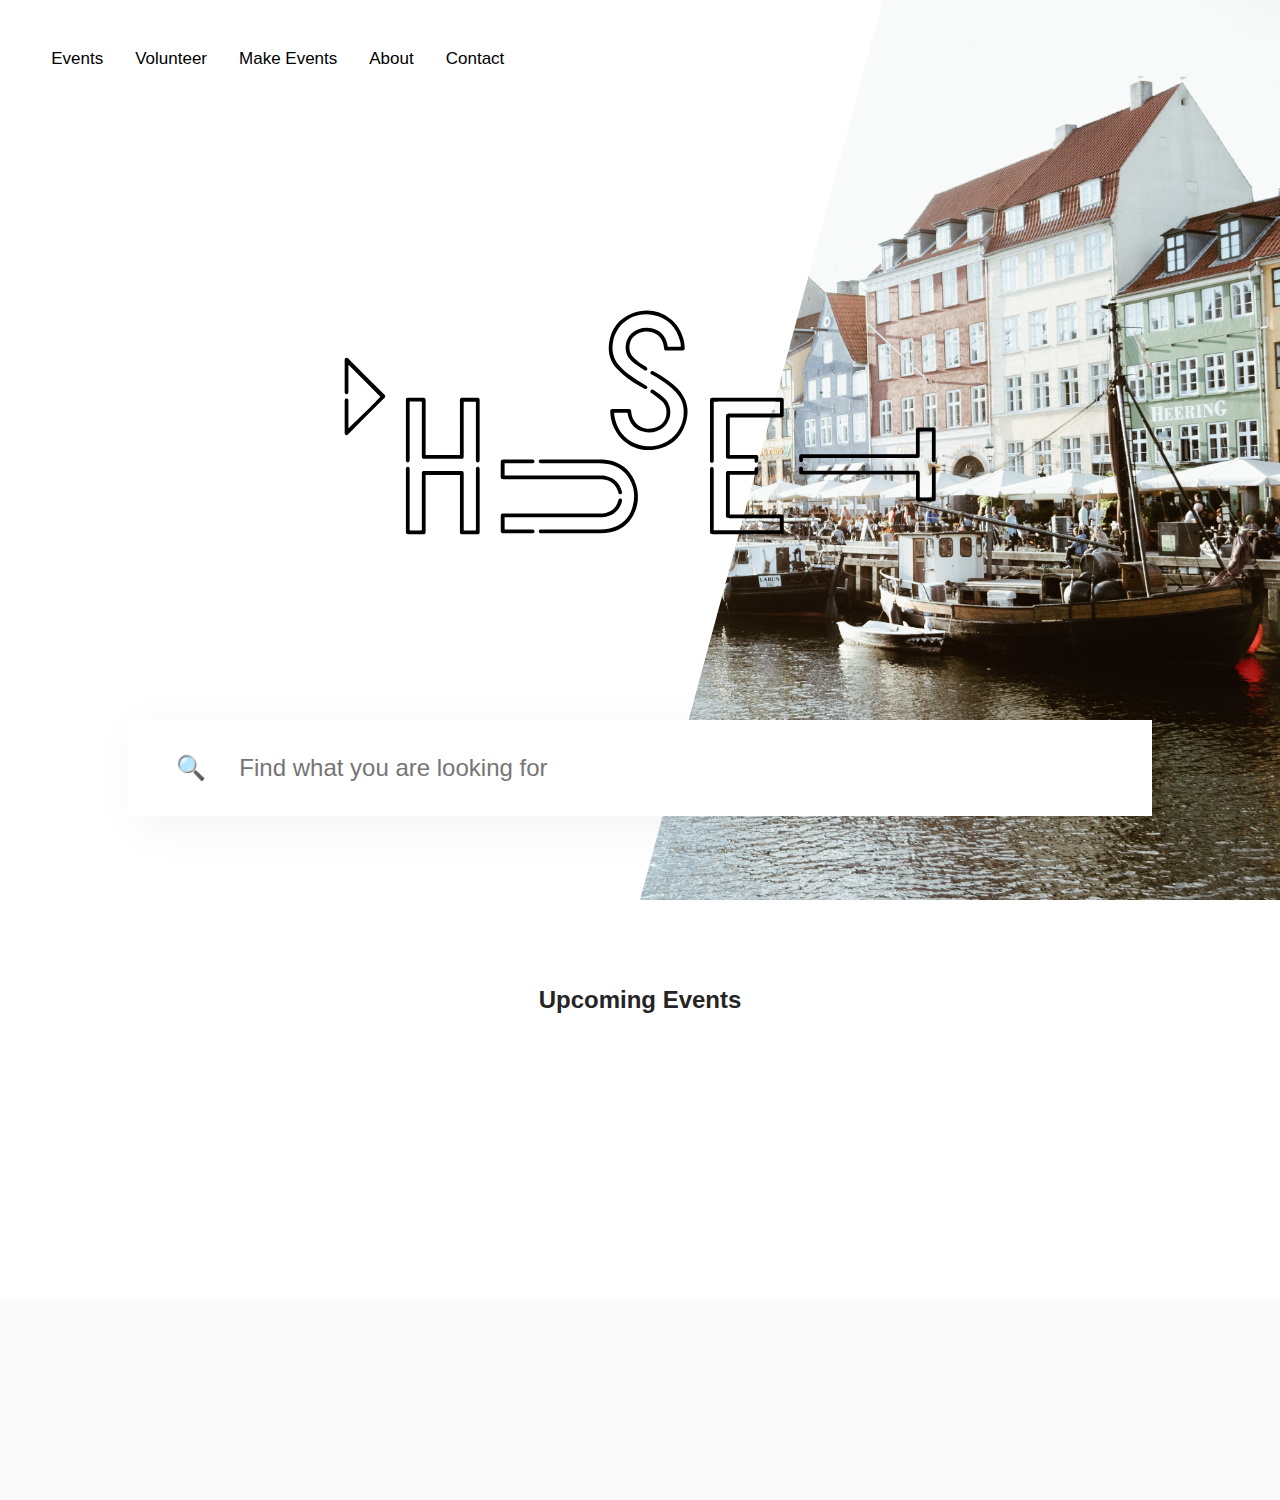
==== index.html @ e29840d4 "Update to core function" ====
<!DOCTYPE html>
<html lang="">

<head>
	<meta charset="utf-8" />
	<meta name="viewport" content="width=device-width, initial-scale=1.0" />
	<link rel="stylesheet" type="text/css" href="css/style.css" />
	<title>Huset-KBH - Prototype</title>
</head>

<header class="header">
	<img class="arrow open-btn" src="img/burger_menu.svg" alt="H Menu logo" />
	<img class="arrow close-btn hide" src="img/burger_menu.svg" alt="H Menu logo" />

	<div class="overlay hide">
		<nav>
			<ul class="burger-bar" id="overlay">
				<li><a href="#">Events</a></li>
				<li><a href="#">Volunteer</a></li>
				<li><a href="#">Make Events</a></li>
				<li><a href="#">About</a></li>
				<li><a href="#">Contact</a></li>
			</ul>
		</nav>
	</div>

	<div class="headerContent">
		<div>
			<ul class="nav-bar">
				<li><a href="#events">Events</a></li>
				<li><a href="#">Volunteer</a></li>
				<li><a href="#">Make Events</a></li>
				<li><a href="#">About</a></li>
				<li><a href="#">Contact</a></li>
			</ul>
		</div>
	</div>
</header>

<body>
	<section class="openSection">
		<div class="logoContainer">
			<div class="logo">
				<?xml version="1.0" encoding="utf-8"?>
				<!-- Generator: Adobe Illustrator 23.0.3, SVG Export Plug-In . SVG Version: 6.00 Build 0)  -->
				<svg version="1.1" id="Layer_1" xmlns="http://www.w3.org/2000/svg" xmlns:xlink="http://www.w3.org/1999/xlink"
					x="0px" y="0px" viewBox="0 0 500 500" style="enable-background:new 0 0 500 500;" xml:space="preserve">
					<g id="_x38_NUeLU.tif">
						<g>
							<path d="M109.32,271.02c-9.06,0-17.85,0-26.81,0c0,0.61,0,1.14,0,1.66c0,13.91,0,27.82,0,41.73c0,0.32,0,0.63,0,0.95
			c-0.02,1.63-0.45,2.08-2.1,2.08c-3.75,0.01-7.5,0.01-11.25,0c-1.65-0.01-2.06-0.43-2.06-2.11c0-16.21,0-32.43,0-48.64
			c0-0.27-0.01-0.55,0.03-0.81c0.13-0.74,0.67-1.23,1.38-1.25c0.71-0.02,1.33,0.42,1.47,1.15c0.09,0.48,0.06,0.99,0.06,1.48
			c0,15.08,0,30.17,0,45.25c0,0.58,0,1.17,0,1.72c1.05,0.31,7.84,0.37,9.53,0.08c0-0.53,0-1.11,0-1.68c0-14,0-28,0-42
			c0-2.39,0.25-2.65,2.63-2.65c9.12,0,18.25,0,27.37,0c2.44,0,2.7,0.26,2.7,2.74c0,13.95,0,27.91,0,41.86c0,0.58,0,1.15,0,1.82
			c3.2,0,6.25,0,9.48,0c0.02-0.57,0.05-1.14,0.05-1.71c0-15.13,0-30.26,0-45.39c0-0.45-0.02-0.91,0.03-1.35
			c0.09-0.78,0.6-1.27,1.31-1.32c0.76-0.06,1.39,0.41,1.55,1.21c0.07,0.35,0.05,0.72,0.05,1.08c0,16.08,0,32.16,0,48.23
			c0,0.27,0.02,0.54-0.02,0.81c-0.11,0.92-0.57,1.39-1.49,1.45c-0.76,0.05-1.53,0.02-2.3,0.02c-2.94,0-5.87-0.05-8.81,0.01
			c-2.46,0.05-2.82-0.36-2.81-2.75c0.03-13.95,0.02-27.91,0.02-41.86C109.32,272.27,109.32,271.7,109.32,271.02z" />
							<path d="M82.51,255.44c9.02,0,17.82,0,26.81,0c0-0.64,0-1.21,0-1.78c0-13.41,0-26.83,0-40.24c0-2.36,0.3-2.66,2.63-2.66
			c3.39,0,6.77,0,10.16,0c0.36,0,0.73-0.02,1.08,0.03c1,0.13,1.44,0.59,1.53,1.58c0.02,0.27,0.01,0.54,0.01,0.81
			c0,15.22,0,30.44,0,45.66c0,0.41,0.02,0.82-0.06,1.21c-0.14,0.74-0.74,1.22-1.42,1.23c-0.73,0-1.34-0.54-1.43-1.35
			c-0.05-0.45-0.03-0.9-0.03-1.35c0-14.32,0-28.63,0-42.95c0-0.57,0-1.15,0-1.82c-3.21,0-6.25,0-9.44,0
			c-0.03,0.54-0.09,1.06-0.09,1.58c0,13.41,0,26.83,0,40.24c0,2.67-0.17,2.83-2.85,2.83c-8.99,0-17.97,0-26.96,0
			c-0.23,0-0.45,0-0.68,0c-1.85-0.02-2.2-0.37-2.2-2.24c0-13.5,0-27.01,0-40.51c0-0.58,0-1.17,0-1.91
			c-3.17-0.18-6.25-0.06-9.53-0.09c0,0.71,0,1.28,0,1.85c0,14.32,0,28.63,0,42.95c0,0.45,0.03,0.91-0.02,1.35
			c-0.1,0.87-0.76,1.45-1.53,1.41c-0.73-0.04-1.28-0.6-1.37-1.42c-0.04-0.36-0.02-0.72-0.02-1.08c0-15.17,0-30.35,0-45.52
			c0-0.32-0.02-0.63,0.01-0.95c0.08-0.88,0.45-1.31,1.31-1.47c0.35-0.07,0.72-0.06,1.08-0.06c3.52,0,7.05,0,10.57,0
			c0.32,0,0.64-0.01,0.95,0.03c0.98,0.14,1.42,0.61,1.49,1.61c0.03,0.4,0.01,0.81,0.01,1.22c0,13.32,0,26.65,0,39.97
			C82.51,254.16,82.51,254.74,82.51,255.44z" />
							<path d="M240.26,222.55c-3.5,0-6.87,0-10.43,0c0.07,0.9,0.07,1.74,0.21,2.56c1.84,10.3,7.38,17.86,17.16,21.69
			c16.11,6.31,34.37-3.57,36.75-21.42c0.98-7.33-0.95-13.81-6.11-19.17c-1.87-1.94-3.93-3.74-6.05-5.41
			c-3.72-2.95-7.78-5.42-11.91-7.76c-0.39-0.22-0.8-0.43-1.16-0.7c-0.61-0.46-0.77-1.18-0.46-1.8c0.3-0.62,0.97-0.91,1.72-0.72
			c0.26,0.07,0.51,0.19,0.74,0.32c5.16,2.91,10.18,6.03,14.75,9.83c1.35,1.12,2.66,2.32,3.87,3.59c7.35,7.65,9.6,16.68,6.48,26.74
			c-3.77,12.16-12.24,19.26-24.84,21.03c-17.09,2.39-31.68-9.89-33.93-26.21c-0.17-1.25-0.24-2.52-0.26-3.78
			c-0.02-1.24,0.49-1.77,1.7-1.78c4.29-0.03,8.58-0.03,12.87,0c1.29,0.01,1.71,0.47,1.79,1.86c0.16,2.62,0.87,5.07,2.31,7.28
			c4.33,6.63,11.97,7.46,17.71,4.93c3.88-1.71,6.44-4.62,7.27-8.84c0.84-4.3-0.02-8.23-3.26-11.33c-1.79-1.71-3.83-3.15-5.79-4.66
			c-0.82-0.63-1.74-1.13-2.58-1.75c-0.74-0.54-0.9-1.34-0.47-2.01c0.41-0.66,1.21-0.83,2.04-0.44c0.08,0.04,0.16,0.09,0.23,0.14
			c2.98,1.96,5.9,3.98,8.53,6.43c7.51,6.99,5.96,21.69-6.28,25.76c-3.97,1.32-8.01,1.41-11.95-0.15
			c-5.75-2.28-9.07-6.63-10.37-12.61C240.45,223.66,240.37,223.17,240.26,222.55z" />
							<path d="M271.7,170.89c3.44,0,6.75,0,10.15,0c0.08-1.49-0.15-2.87-0.5-4.2c-2.89-11.19-9.88-18.44-21.26-20.61
			c-15.13-2.88-28.36,6.76-31.05,20.46c-1.46,7.47,0.12,14.16,5.36,19.84c2.12,2.3,4.47,4.33,6.98,6.19
			c4.03,2.99,8.28,5.65,12.63,8.13c0.35,0.2,0.72,0.38,1.05,0.62c0.67,0.49,0.87,1.23,0.53,1.9c-0.33,0.66-1.06,0.92-1.86,0.65
			c-0.21-0.07-0.41-0.18-0.61-0.3c-5.5-3.12-10.9-6.42-15.78-10.46c-2.01-1.66-3.93-3.48-5.68-5.41
			c-4.96-5.45-6.77-12.01-5.88-19.19c1.42-11.48,7.62-19.69,18.37-23.81c17.7-6.79,35.25,3.43,39.74,19.97
			c0.63,2.32,0.99,4.68,1.03,7.08c0.03,1.67-0.41,2.15-2.03,2.15c-4.02,0.02-8.04,0.02-12.06,0c-1.59-0.01-1.97-0.4-2.08-1.99
			c-0.32-4.36-1.93-8.06-5.6-10.64c-5.87-4.12-15.05-2.6-19.24,3.06c-2.57,3.48-3.44,10.13,0.51,14.45c1.42,1.55,3.07,2.92,4.75,4.2
			c1.64,1.26,3.45,2.3,5.19,3.44c0.3,0.2,0.62,0.38,0.89,0.61c0.55,0.49,0.66,1.25,0.3,1.84c-0.32,0.54-0.99,0.81-1.65,0.62
			c-0.26-0.07-0.5-0.2-0.73-0.35c-2.51-1.69-5.04-3.34-7.49-5.12c-1.16-0.84-2.18-1.89-3.18-2.93c-5.39-5.59-4.79-15.27,0.8-20.56
			c5.39-5.11,14.61-6.08,20.88-2.11c4.06,2.57,6.32,6.33,7.23,10.98C271.51,169.87,271.59,170.31,271.7,170.89z" />
							<path d="M359.25,304.88c-0.69,0-1.27,0-1.85,0c-12.46,0-24.93,0-37.39,0c-2.65,0-2.87-0.22-2.87-2.83c0-10.48,0-20.95,0-31.43
			c0-0.23,0-0.45,0-0.68c0.03-1.64,0.45-2.06,2.13-2.06c6.14-0.01,12.28,0,18.43,0c0.54,0,1.07,0,1.72,0
			c0.04-0.53,0.06-0.96,0.11-1.39c0.1-0.97,0.72-1.59,1.54-1.55c0.78,0.04,1.34,0.63,1.38,1.55c0.04,0.95,0.04,1.9-0.01,2.84
			c-0.05,0.91-0.54,1.38-1.45,1.47c-0.4,0.04-0.81,0.02-1.22,0.02c-6.01,0-12.01,0-18.02,0c-0.49,0-0.98,0-1.58,0
			c0,10.38,0,20.64,0,31.11c0.58,0,1.1,0,1.63,0c12.6,0,25.2,0,37.8,0c2.51,0,2.69,0.18,2.69,2.7c0,3.39,0,6.77,0,10.16
			c0,0.32,0.01,0.63-0.01,0.95c-0.08,1.01-0.49,1.45-1.5,1.58c-0.4,0.05-0.81,0.03-1.22,0.03c-17.39,0-34.77,0-52.16,0
			c-2.45,0-2.73-0.28-2.73-2.7c0-15.72,0-31.43,0-47.15c0-0.45-0.02-0.91,0.06-1.35c0.13-0.74,0.73-1.22,1.41-1.21
			c0.69,0,1.28,0.49,1.4,1.23c0.08,0.49,0.06,0.99,0.06,1.49c0,14.95,0,29.9,0,44.85c0,0.58,0,1.15,0,1.81c17.3,0,34.43,0,51.66,0
			C359.25,311.2,359.25,308.15,359.25,304.88z" />
							<path d="M320.16,226.09c0,9.8,0,19.48,0,29.32c0.55,0,1.03,0,1.52,0c6.05,0,12.1,0,18.15,0c0.41,0,0.82-0.02,1.22,0.02
			c0.83,0.1,1.33,0.57,1.37,1.4c0.05,1.13,0.06,2.26,0,3.38c-0.04,0.82-0.66,1.35-1.41,1.36c-0.74,0.01-1.34-0.5-1.48-1.31
			c-0.05-0.31-0.02-0.63-0.03-0.95c-0.01-0.26-0.05-0.53-0.09-0.97c-0.51,0-0.99,0-1.47,0c-6.05,0-12.1,0-18.15,0
			c-0.41,0-0.82,0.02-1.22-0.02c-0.85-0.09-1.3-0.53-1.4-1.38c-0.05-0.36-0.03-0.72-0.03-1.08c0-10.07,0-20.14,0-30.21
			c0-0.27-0.01-0.54,0.01-0.81c0.07-1.19,0.5-1.62,1.66-1.69c0.41-0.02,0.81-0.01,1.22-0.01c12.51,0,25.02,0,37.53,0
			c0.53,0,1.06,0,1.78,0c0.04-3.19,0.03-6.24,0.01-9.26c-1.01-0.32-50.08-0.4-51.74-0.07c0,0.54,0,1.12,0,1.7
			c0,14.45,0,28.9,0,43.35c0,0.45,0.02,0.91-0.03,1.35c-0.1,0.85-0.65,1.36-1.41,1.37c-0.76,0.01-1.34-0.49-1.46-1.32
			c-0.05-0.35-0.03-0.72-0.03-1.08c0-15.35,0-30.71,0-46.06c0-0.27-0.01-0.54,0.01-0.81c0.08-1.1,0.52-1.54,1.59-1.63
			c0.31-0.02,0.63-0.01,0.95-0.01c17.52,0,35.04,0,52.56,0c0.27,0,0.54-0.01,0.81,0.01c1.18,0.07,1.68,0.5,1.69,1.65
			c0.03,4.02,0.03,8.04,0,12.06c-0.01,1.15-0.52,1.63-1.66,1.7c-0.4,0.03-0.81,0.01-1.22,0.01c-12.51,0-25.02,0-37.53,0
			C321.33,226.09,320.79,226.09,320.16,226.09z" />
							<path d="M197.86,258.97c6.95,0,13.91-0.01,20.86,0.01c3.49,0.01,6.94,0.35,10.28,1.46c9.12,3.03,15.01,9.27,17.87,18.35
			c2.51,7.97,1.94,15.82-1.9,23.27c-3.81,7.38-9.93,11.88-18.01,13.74c-2.65,0.61-5.34,0.84-8.06,0.84
			c-15.22-0.01-30.43,0-45.65-0.01c-0.41,0-0.82,0.02-1.21-0.06c-0.66-0.13-1.11-0.7-1.13-1.34c-0.03-0.69,0.43-1.34,1.14-1.47
			c0.48-0.09,0.99-0.06,1.48-0.06c14.99,0,29.98-0.01,44.97,0c2.63,0,5.23-0.17,7.79-0.78c9.43-2.24,15.53-8.06,18.03-17.35
			c2.54-9.42,0.77-18.11-5.69-25.59c-3.65-4.23-8.42-6.61-13.89-7.52c-2.13-0.35-4.31-0.5-6.47-0.51
			c-14.85-0.04-29.71-0.02-44.56-0.02c-0.5,0-1,0.02-1.49-0.04c-0.78-0.09-1.27-0.6-1.33-1.3c-0.06-0.75,0.41-1.39,1.22-1.54
			c0.44-0.08,0.9-0.06,1.35-0.06C181.6,258.97,189.73,258.97,197.86,258.97z" />
							<path d="M465.59,254.9c0-0.78,0-1.32,0-1.86c0-5.46,0-10.93,0-16.39c0-0.36-0.02-0.72,0.01-1.08c0.09-1.07,0.54-1.54,1.64-1.58
			c1.17-0.04,2.35-0.02,3.52-0.02c2.71,0,5.42-0.01,8.13,0c1.7,0.01,2.11,0.4,2.11,2.06c0.01,7.68,0,15.35,0,23.03
			c0,0.31,0,0.64-0.06,0.94c-0.15,0.68-0.67,1.09-1.35,1.11c-0.69,0.02-1.25-0.34-1.41-1.02c-0.11-0.48-0.1-0.98-0.11-1.48
			c-0.01-6.64,0-13.27,0-19.91c0-0.53,0-1.06,0-1.68c-3.19,0-6.24,0-9.47,0c-0.02,0.52-0.07,1.04-0.07,1.56
			c-0.01,5.55,0,11.11,0,16.66c0,0.41,0.02,0.82-0.02,1.22c-0.1,0.86-0.53,1.28-1.4,1.37c-0.49,0.05-0.99,0.03-1.49,0.03
			c-28.81,0-57.61,0-86.42,0c-0.58,0-1.16,0-1.91,0c0,0.67,0.03,1.2-0.01,1.73c-0.08,1.03-0.64,1.57-1.52,1.53
			c-0.82-0.03-1.34-0.56-1.38-1.53c-0.04-1.04-0.05-2.08,0-3.11c0.04-0.98,0.54-1.45,1.53-1.55c0.45-0.04,0.9-0.02,1.35-0.02
			c28.81,0,57.61,0,86.42,0C464.26,254.9,464.83,254.9,465.59,254.9z" />
							<path d="M465.59,270.63c-0.88,0-1.51,0-2.13,0c-28.71,0-57.43,0-86.14,0c-0.54,0-1.09,0.02-1.62-0.04
			c-0.79-0.09-1.25-0.52-1.29-1.31c-0.06-1.13-0.06-2.26,0-3.38c0.05-0.85,0.63-1.32,1.42-1.32c0.79,0,1.32,0.45,1.44,1.32
			c0.07,0.53,0.07,1.07,0.1,1.78c0.67,0,1.28,0,1.9,0c28.76,0,57.52,0,86.28,0c0.5,0,1-0.03,1.49,0.03c1,0.12,1.41,0.58,1.49,1.6
			c0.03,0.36,0.01,0.72,0.01,1.08c0,5.51,0,11.02,0,16.52c0,0.53,0,1.06,0,1.68c3.22,0,6.26,0,9.45,0c0.03-0.56,0.08-1.08,0.08-1.6
			c0.01-6.64,0-13.27,0.01-19.91c0-0.45-0.02-0.91,0.07-1.35c0.15-0.77,0.69-1.18,1.44-1.16c0.74,0.01,1.26,0.45,1.39,1.22
			c0.06,0.35,0.04,0.72,0.04,1.08c0,7.45,0,14.9,0,22.35c0,0.32,0.01,0.63-0.02,0.95c-0.09,0.81-0.46,1.22-1.25,1.38
			c-0.39,0.08-0.81,0.07-1.21,0.07c-3.48,0.01-6.95,0.01-10.43,0c-0.4,0-0.82,0-1.21-0.08c-0.79-0.16-1.16-0.57-1.26-1.38
			c-0.05-0.4-0.02-0.81-0.02-1.22c0-5.51,0-11.02,0-16.52C465.59,271.89,465.59,271.36,465.59,270.63z" />
							<path d="M144.23,261.92c0,3.26,0,6.31,0,9.52c0.66,0,1.23,0,1.8,0c24.16,0,48.32,0,72.48,0c2.69,0,5.32,0.31,7.82,1.34
			c4.93,2.03,8.06,5.65,9.43,10.79c0.1,0.39,0.18,0.8,0.18,1.2c0,0.74-0.51,1.3-1.21,1.42c-0.61,0.1-1.25-0.23-1.53-0.86
			c-0.13-0.28-0.18-0.6-0.26-0.91c-1.39-5.44-5.57-9.14-11.16-9.81c-1.25-0.15-2.52-0.21-3.78-0.21
			c-24.66-0.01-49.31-0.01-73.97-0.01c-2.67,0-2.83-0.16-2.83-2.85c0-3.43-0.01-6.86,0-10.3c0-1.82,0.44-2.27,2.21-2.27
			c7.32-0.01,14.63,0,21.95,0c0.36,0,0.73,0,1.07,0.08c0.73,0.18,1.18,0.8,1.15,1.48c-0.04,0.69-0.54,1.24-1.29,1.34
			c-0.44,0.06-0.9,0.04-1.35,0.04c-6.37,0-12.74,0-19.1,0C145.35,261.92,144.86,261.92,144.23,261.92z" />
							<path d="M144.24,304.16c0,3.27,0,6.32,0,9.52c0.57,0,1.05,0,1.54,0c6.41,0,12.82,0,19.24,0c0.41,0,0.82-0.03,1.22,0.03
			c0.79,0.1,1.36,0.72,1.37,1.43c0.01,0.72-0.55,1.35-1.33,1.46c-0.36,0.05-0.72,0.03-1.08,0.03c-7.18,0-14.36,0-21.54,0
			c-0.32,0-0.63,0.02-0.95-0.02c-0.91-0.1-1.36-0.55-1.47-1.48c-0.04-0.31-0.02-0.63-0.02-0.95c0-3.52,0-7.04,0-10.57
			c0-0.32-0.02-0.64,0.02-0.95c0.11-0.9,0.59-1.36,1.5-1.45c0.45-0.04,0.9-0.02,1.35-0.02c24.7,0,49.4,0.01,74.1-0.02
			c1.7,0,3.45-0.11,5.1-0.48c5.03-1.14,8.17-4.36,9.61-9.28c0.1-0.35,0.14-0.71,0.28-1.04c0.3-0.72,0.9-1.03,1.63-0.91
			c0.71,0.12,1.16,0.66,1.15,1.44c-0.01,0.4-0.1,0.81-0.2,1.2c-1.6,6.27-6.72,10.84-13.26,11.76c-1.42,0.2-2.88,0.27-4.32,0.27
			c-24.02,0.02-48.04,0.01-72.07,0.01C145.52,304.16,144.94,304.16,144.24,304.16z" />
							<path d="M47.16,209.88c-8.3-8.3-16.59-16.58-24.9-24.89c-0.02,0.37-0.05,0.84-0.05,1.32c0,6.37,0,12.74,0,19.1
			c0,0.45,0.02,0.91-0.06,1.35c-0.12,0.69-0.64,1.13-1.3,1.18c-0.71,0.05-1.32-0.37-1.5-1.1c-0.09-0.34-0.08-0.72-0.08-1.07
			c0-8.04,0-16.08,0-24.12c0-0.23,0-0.45,0.01-0.68c0.05-0.63,0.29-1.15,0.92-1.38c0.6-0.22,1.16-0.12,1.63,0.33
			c0.26,0.25,0.52,0.51,0.77,0.76c9.07,9.07,18.14,18.14,27.21,27.21c0.19,0.19,0.39,0.38,0.57,0.58c0.83,0.92,0.83,1.56,0,2.48
			c-0.21,0.23-0.44,0.45-0.67,0.67c-9.04,9.04-18.07,18.07-27.11,27.11c-0.32,0.32-0.62,0.67-0.99,0.92
			c-0.94,0.64-2.06,0.18-2.29-0.93c-0.07-0.35-0.05-0.72-0.05-1.08c0-7.99,0-15.99,0-23.98c0-0.4-0.01-0.82,0.09-1.21
			c0.18-0.73,0.8-1.14,1.52-1.07c0.66,0.06,1.17,0.5,1.28,1.2c0.07,0.44,0.05,0.9,0.05,1.35c0,6.37,0,12.74,0,19.1
			c0,0.48,0,0.96,0,1.53C23.22,234,46.02,211.35,47.16,209.88z" />
						</g>
					</g>
				</svg>
			</div>
			<img class="mobilelogo" src="img/mobile_logo.svg" alt="mobilelogo" />
		</div>

		<div class="openImage">
			<img alt="mountain" src="img/cph.jpg" />
		</div>

		<input type="search" name="Search" class="search" placeholder="&#128269;     Find what you are looking for" />
	</section>

	<section class="eventTitle" id="events">
		<h2>Upcoming Events</h2>
	</section>

	<section class="event"></section>

	<footer></footer>

	<template>
		<article class="eventcard">
			<img class="eventImage" />
			<div class=" articlecontent">
				<p class="eventType">Event type</p>
				<br />
				<h3>title</h3>
				<p class="date">date</p>
				<div class="price">
					<p>price</p>
				</div>
			</div>
		</article>

	</template>
	<script src="js/header.js"></script>
	<script src="js/content.js"></script>
</body>


</html>
---- css/style.css ----
@font-face {
    font-family: Avenir-Regular;
    src: url("font/AvenirNext-Regular-08.ttf");
}

@font-face {
    font-family: Avenir-bold;
    src: url("font/AvenirNext-DemiBold-03.ttf");
}

* {
    transition: 0.2s ease-in;
    padding: 0;
    margin: 0;
}

body {
    font-family: 'Avenir-Regular', sans-serif;
    background-color: #fff !important;
    color: #262424;
    width: 100%;
}

h1,
h2,
h3,
h4,
h5 {
    font-family: 'Avenir-bold', sans-serif;
}

header {
    height: 120px;
    background-color: transparent;
    z-index: 9999;
    position: absolute;
    top: 0;
    left: 0;
    right: 0;
}

.headerMobileOpen {
    height: 100vh;
    background: #fff;
}

.headerContent {
    padding: 2.2em;
    position: sticky;
}

.lang {
    cursor: pointer;
    float: right;
    color: black;
    text-align: center;
    padding: 14px 16px;
    text-decoration: none;
    font-size: 17px;
}

ul {
    list-style: none;
}

.nav-bar a {
    color: black;
    float: left;
    text-align: center;
    padding: 14px 16px;
    text-decoration: none;
    font-size: 17px;
}

a:hover {
    color: #ff0000;
}

.scrolled {
    position: fixed;
    background-color: #fff;
    -webkit-box-shadow: 10px 10px 50px 0px rgba(0, 0, 0, 0.05);
    box-shadow: 10px 10px 50px 0px rgba(0, 0, 0, 0.05);
}

/*FRONTPAGE*/

.openSection {
    height: 100vh;
}

.logo {
    position: absolute;
    width: 50%;
}

.mobilelogo {
    display: none;
}

.logoContainer {
    position: absolute;
    display: flex;
    height: 100vh;
    width: 100%;
    justify-content: center;
    align-items: center;
    z-index: 9;
}

.title h1 {
    font-size: 6em;
}

.openImage img {
    object-fit: cover;
    height: 100vh;
    width: 100%;
    -webkit-clip-path: polygon(69% 0, 100% 0, 100% 100%, 50% 100%);
    clip-path: polygon(69% 0, 100% 0, 100% 100%, 50% 100%);
}

.eventTitle {
    height: 200px;
    width: 100%;
    display: flex;
    justify-content: center;
    align-items: center;
}

.event {
    margin: 0 auto;
    max-width: 1200px;
    display: grid;
    grid-template-columns: repeat(auto-fill, minmax(360px, 1fr));
    grid-gap: 40px;
}

.burger-bar {
    padding: 1.5em;
    font-size: 2em;
}

.overlay {
    position: absolute;
    height: 100vh;
    width: 100%;
    display: flex;
    justify-content: center;
    align-items: center;
}

.overlay li {
    padding: 30px 0;
    text-align: center;
}

.overlay a {
    color: #262424;
    text-decoration: none;
}

.close-btn {
    transform: rotate(90deg);
}

.hide {
    display: none !important;
}

.eventcard {
    cursor: pointer;
    position: relative;
    height: 320px;
    border-radius: 10px;
    -webkit-box-shadow: 10px 10px 50px 0px rgba(0, 0, 0, 0.05);
    box-shadow: 10px 10px 50px 0px rgba(0, 0, 0, 0.05);
}

.date {
    position: absolute;
    bottom: 25px;
    left: 25px;
    opacity: .5;
}

.price {
    position: absolute;
    bottom: 25px;
    right: 25px;
    opacity: .5;
}

.eventType {
    opacity: .5;
}

.eventcard:hover {
    -webkit-box-shadow: 10px 10px 50px 0px rgba(0, 0, 0, 0.15);
    box-shadow: 10px 10px 50px 0px rgba(0, 0, 0, 0.15);
}

.eventImage {
    border-radius: 10px 10px 0 0;
    width: 100%;
    height: 150px;
    object-fit: cover;
}

.articlecontent {
    margin: 25px;
}

.articlecontent p {
    opacity: .5;
    font-size: 1em;
}

.articlecontent h3 {
    font-size: 1.5em;
    margin-bottom: 15px;
}

.arrow {
    display: none;
    width: 50px;
    cursor: pointer;
    padding: 2.5em;
    float: left;
    z-index: 999;
}

.search {
    cursor: pointer;
    color: #26242450;
    padding: 2em;
    font-size: 1.5em;
    top: 80vh;
    height: 50px;
    z-index: 99;
    position: absolute;
    left: 10%;
    right: 10%;
    width: 80%;
    border: none;
    -webkit-box-shadow: 10px 10px 50px 0px rgba(0, 0, 0, 0.05);
    box-shadow: 10px 10px 50px 0px rgba(0, 0, 0, 0.05);
    -webkit-appearance: textfield;
}

footer {
    background: #fafafa;
    height: 200px;
    width: 100%;
    margin-top: 200px;
    text-align: center;
}

.footercontent {
    padding-top: 100px;
}


@media screen and (max-width: 772px) {

    .arrow {
        display: block;
    }

    .nav-bar {
        display: none;
    }

    .openImage img {
        height: 50vh;
        -webkit-clip-path: polygon(0 0, 100% 0, 100% 100%, 0% 100%);
        clip-path: polygon(0 0, 100% 0, 100% 100%, 0% 100%);
    }

    .search {
        top: 85vh;
        font-size: 1em;
    }

    .logo {
        display: none;
    }

    .mobilelogo {
        display: block;
    }

    .arrow {
        display: block;
    }

    .event {
        margin: 1.5em;
        grid-template-columns: repeat(auto-fill, minmax(320px, 1fr));
    }

}
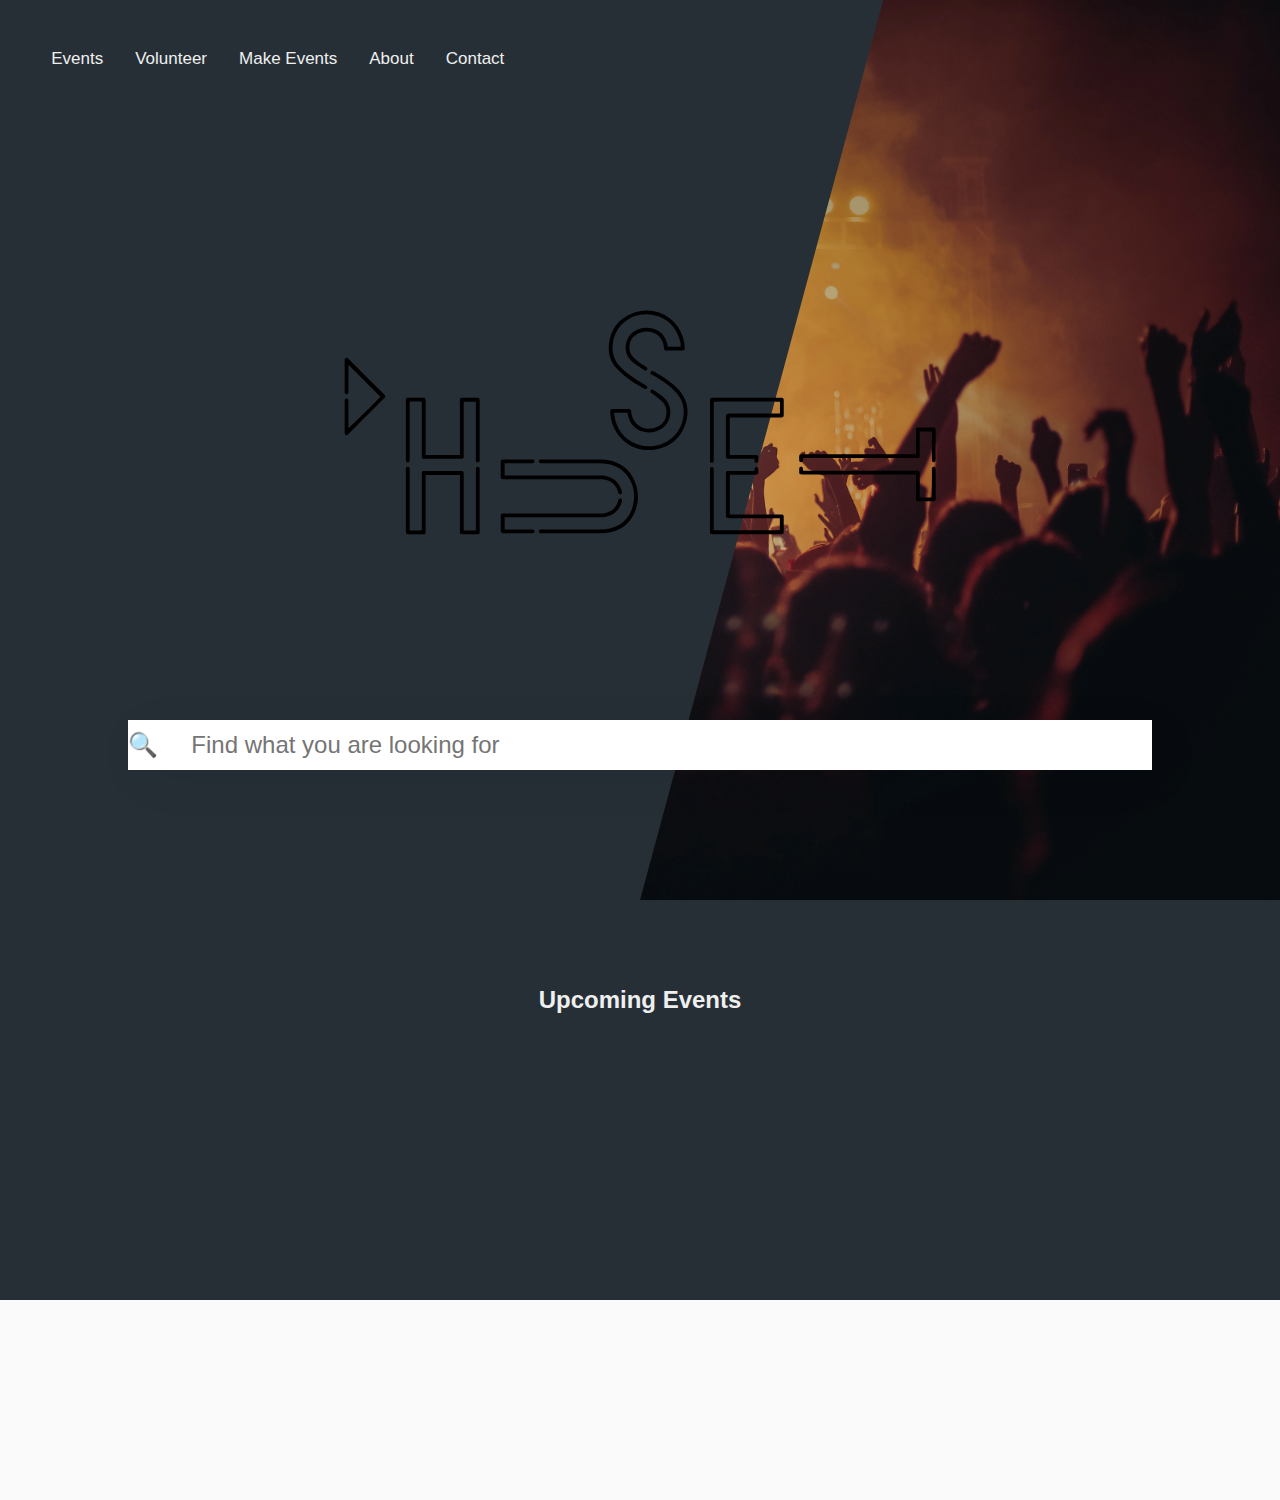
==== commit fe8d12fa: "eventcard" ====
--- a/index.html
+++ b/index.html
@@ -2,52 +2,52 @@
 <html lang="">
 
 <head>
-	<meta charset="utf-8" />
-	<meta name="viewport" content="width=device-width, initial-scale=1.0" />
-	<link rel="stylesheet" type="text/css" href="css/style.css" />
-	<title>Huset-KBH - Prototype</title>
+  <meta charset="utf-8" />
+  <meta name="viewport" content="width=device-width, initial-scale=1.0" />
+  <link rel="stylesheet" type="text/css" href="css/style.css" />
+  <title>Huset-KBH - Prototype</title>
 </head>
 
 <header class="header">
-	<img class="arrow open-btn" src="img/burger_menu.svg" alt="H Menu logo" />
-	<img class="arrow close-btn hide" src="img/burger_menu.svg" alt="H Menu logo" />
+  <img class="arrow open-btn" src="img/burger_menu_white.svg" alt="H Menu logo" />
+  <img class="arrow close-btn hide" src="img/burger_menu_white.svg" alt="H Menu logo" />
 
-	<div class="overlay hide">
-		<nav>
-			<ul class="burger-bar" id="overlay">
-				<li><a href="#">Events</a></li>
-				<li><a href="#">Volunteer</a></li>
-				<li><a href="#">Make Events</a></li>
-				<li><a href="#">About</a></li>
-				<li><a href="#">Contact</a></li>
-			</ul>
-		</nav>
-	</div>
+  <div class="overlay hide">
+    <nav>
+      <ul class="burger-bar" id="overlay">
+        <li><a href="index.html">Events</a></li>
+        <li><a href="#">Volunteer</a></li>
+        <li><a href="#">Make Events</a></li>
+        <li><a href="About.html">About</a></li>
+        <li><a href="#">Contact</a></li>
+      </ul>
+    </nav>
+  </div>
 
-	<div class="headerContent">
-		<div>
-			<ul class="nav-bar">
-				<li><a href="#events">Events</a></li>
-				<li><a href="#">Volunteer</a></li>
-				<li><a href="#">Make Events</a></li>
-				<li><a href="#">About</a></li>
-				<li><a href="#">Contact</a></li>
-			</ul>
-		</div>
-	</div>
+  <div class="headerContent">
+    <div>
+      <ul class="nav-bar">
+        <li><a href="index.html">Events</a></li>
+        <li><a href="#">Volunteer</a></li>
+        <li><a href="#">Make Events</a></li>
+        <li><a href="About.html">About</a></li>
+        <li><a href="#">Contact</a></li>
+      </ul>
+    </div>
+  </div>
 </header>
 
 <body>
-	<section class="openSection">
-		<div class="logoContainer">
-			<div class="logo">
-				<?xml version="1.0" encoding="utf-8"?>
-				<!-- Generator: Adobe Illustrator 23.0.3, SVG Export Plug-In . SVG Version: 6.00 Build 0)  -->
-				<svg version="1.1" id="Layer_1" xmlns="http://www.w3.org/2000/svg" xmlns:xlink="http://www.w3.org/1999/xlink"
-					x="0px" y="0px" viewBox="0 0 500 500" style="enable-background:new 0 0 500 500;" xml:space="preserve">
-					<g id="_x38_NUeLU.tif">
-						<g>
-							<path d="M109.32,271.02c-9.06,0-17.85,0-26.81,0c0,0.61,0,1.14,0,1.66c0,13.91,0,27.82,0,41.73c0,0.32,0,0.63,0,0.95
+  <section class="openSection">
+    <div class="logoContainer">
+      <div class="logo">
+        <?xml version="1.0" encoding="utf-8"?>
+        <!-- Generator: Adobe Illustrator 23.0.3, SVG Export Plug-In . SVG Version: 6.00 Build 0)  -->
+        <svg version="1.1" id="Layer_1" xmlns="http://www.w3.org/2000/svg" xmlns:xlink="http://www.w3.org/1999/xlink"
+          x="0px" y="0px" viewBox="0 0 500 500" style="enable-background:new 0 0 500 500;" xml:space="preserve">
+          <g id="_x38_NUeLU.tif">
+            <g>
+              <path d="M109.32,271.02c-9.06,0-17.85,0-26.81,0c0,0.61,0,1.14,0,1.66c0,13.91,0,27.82,0,41.73c0,0.32,0,0.63,0,0.95
 			c-0.02,1.63-0.45,2.08-2.1,2.08c-3.75,0.01-7.5,0.01-11.25,0c-1.65-0.01-2.06-0.43-2.06-2.11c0-16.21,0-32.43,0-48.64
 			c0-0.27-0.01-0.55,0.03-0.81c0.13-0.74,0.67-1.23,1.38-1.25c0.71-0.02,1.33,0.42,1.47,1.15c0.09,0.48,0.06,0.99,0.06,1.48
 			c0,15.08,0,30.17,0,45.25c0,0.58,0,1.17,0,1.72c1.05,0.31,7.84,0.37,9.53,0.08c0-0.53,0-1.11,0-1.68c0-14,0-28,0-42
@@ -56,7 +56,7 @@
 			c0.09-0.78,0.6-1.27,1.31-1.32c0.76-0.06,1.39,0.41,1.55,1.21c0.07,0.35,0.05,0.72,0.05,1.08c0,16.08,0,32.16,0,48.23
 			c0,0.27,0.02,0.54-0.02,0.81c-0.11,0.92-0.57,1.39-1.49,1.45c-0.76,0.05-1.53,0.02-2.3,0.02c-2.94,0-5.87-0.05-8.81,0.01
 			c-2.46,0.05-2.82-0.36-2.81-2.75c0.03-13.95,0.02-27.91,0.02-41.86C109.32,272.27,109.32,271.7,109.32,271.02z" />
-							<path d="M82.51,255.44c9.02,0,17.82,0,26.81,0c0-0.64,0-1.21,0-1.78c0-13.41,0-26.83,0-40.24c0-2.36,0.3-2.66,2.63-2.66
+              <path d="M82.51,255.44c9.02,0,17.82,0,26.81,0c0-0.64,0-1.21,0-1.78c0-13.41,0-26.83,0-40.24c0-2.36,0.3-2.66,2.63-2.66
 			c3.39,0,6.77,0,10.16,0c0.36,0,0.73-0.02,1.08,0.03c1,0.13,1.44,0.59,1.53,1.58c0.02,0.27,0.01,0.54,0.01,0.81
 			c0,15.22,0,30.44,0,45.66c0,0.41,0.02,0.82-0.06,1.21c-0.14,0.74-0.74,1.22-1.42,1.23c-0.73,0-1.34-0.54-1.43-1.35
 			c-0.05-0.45-0.03-0.9-0.03-1.35c0-14.32,0-28.63,0-42.95c0-0.57,0-1.15,0-1.82c-3.21,0-6.25,0-9.44,0
@@ -67,7 +67,7 @@
 			c0-0.32-0.02-0.63,0.01-0.95c0.08-0.88,0.45-1.31,1.31-1.47c0.35-0.07,0.72-0.06,1.08-0.06c3.52,0,7.05,0,10.57,0
 			c0.32,0,0.64-0.01,0.95,0.03c0.98,0.14,1.42,0.61,1.49,1.61c0.03,0.4,0.01,0.81,0.01,1.22c0,13.32,0,26.65,0,39.97
 			C82.51,254.16,82.51,254.74,82.51,255.44z" />
-							<path d="M240.26,222.55c-3.5,0-6.87,0-10.43,0c0.07,0.9,0.07,1.74,0.21,2.56c1.84,10.3,7.38,17.86,17.16,21.69
+              <path d="M240.26,222.55c-3.5,0-6.87,0-10.43,0c0.07,0.9,0.07,1.74,0.21,2.56c1.84,10.3,7.38,17.86,17.16,21.69
 			c16.11,6.31,34.37-3.57,36.75-21.42c0.98-7.33-0.95-13.81-6.11-19.17c-1.87-1.94-3.93-3.74-6.05-5.41
 			c-3.72-2.95-7.78-5.42-11.91-7.76c-0.39-0.22-0.8-0.43-1.16-0.7c-0.61-0.46-0.77-1.18-0.46-1.8c0.3-0.62,0.97-0.91,1.72-0.72
 			c0.26,0.07,0.51,0.19,0.74,0.32c5.16,2.91,10.18,6.03,14.75,9.83c1.35,1.12,2.66,2.32,3.87,3.59c7.35,7.65,9.6,16.68,6.48,26.74
@@ -77,7 +77,7 @@
 			c-0.82-0.63-1.74-1.13-2.58-1.75c-0.74-0.54-0.9-1.34-0.47-2.01c0.41-0.66,1.21-0.83,2.04-0.44c0.08,0.04,0.16,0.09,0.23,0.14
 			c2.98,1.96,5.9,3.98,8.53,6.43c7.51,6.99,5.96,21.69-6.28,25.76c-3.97,1.32-8.01,1.41-11.95-0.15
 			c-5.75-2.28-9.07-6.63-10.37-12.61C240.45,223.66,240.37,223.17,240.26,222.55z" />
-							<path d="M271.7,170.89c3.44,0,6.75,0,10.15,0c0.08-1.49-0.15-2.87-0.5-4.2c-2.89-11.19-9.88-18.44-21.26-20.61
+              <path d="M271.7,170.89c3.44,0,6.75,0,10.15,0c0.08-1.49-0.15-2.87-0.5-4.2c-2.89-11.19-9.88-18.44-21.26-20.61
 			c-15.13-2.88-28.36,6.76-31.05,20.46c-1.46,7.47,0.12,14.16,5.36,19.84c2.12,2.3,4.47,4.33,6.98,6.19
 			c4.03,2.99,8.28,5.65,12.63,8.13c0.35,0.2,0.72,0.38,1.05,0.62c0.67,0.49,0.87,1.23,0.53,1.9c-0.33,0.66-1.06,0.92-1.86,0.65
 			c-0.21-0.07-0.41-0.18-0.61-0.3c-5.5-3.12-10.9-6.42-15.78-10.46c-2.01-1.66-3.93-3.48-5.68-5.41
@@ -87,7 +87,7 @@
 			c1.64,1.26,3.45,2.3,5.19,3.44c0.3,0.2,0.62,0.38,0.89,0.61c0.55,0.49,0.66,1.25,0.3,1.84c-0.32,0.54-0.99,0.81-1.65,0.62
 			c-0.26-0.07-0.5-0.2-0.73-0.35c-2.51-1.69-5.04-3.34-7.49-5.12c-1.16-0.84-2.18-1.89-3.18-2.93c-5.39-5.59-4.79-15.27,0.8-20.56
 			c5.39-5.11,14.61-6.08,20.88-2.11c4.06,2.57,6.32,6.33,7.23,10.98C271.51,169.87,271.59,170.31,271.7,170.89z" />
-							<path d="M359.25,304.88c-0.69,0-1.27,0-1.85,0c-12.46,0-24.93,0-37.39,0c-2.65,0-2.87-0.22-2.87-2.83c0-10.48,0-20.95,0-31.43
+              <path d="M359.25,304.88c-0.69,0-1.27,0-1.85,0c-12.46,0-24.93,0-37.39,0c-2.65,0-2.87-0.22-2.87-2.83c0-10.48,0-20.95,0-31.43
 			c0-0.23,0-0.45,0-0.68c0.03-1.64,0.45-2.06,2.13-2.06c6.14-0.01,12.28,0,18.43,0c0.54,0,1.07,0,1.72,0
 			c0.04-0.53,0.06-0.96,0.11-1.39c0.1-0.97,0.72-1.59,1.54-1.55c0.78,0.04,1.34,0.63,1.38,1.55c0.04,0.95,0.04,1.9-0.01,2.84
 			c-0.05,0.91-0.54,1.38-1.45,1.47c-0.4,0.04-0.81,0.02-1.22,0.02c-6.01,0-12.01,0-18.02,0c-0.49,0-0.98,0-1.58,0
@@ -96,7 +96,7 @@
 			c-2.45,0-2.73-0.28-2.73-2.7c0-15.72,0-31.43,0-47.15c0-0.45-0.02-0.91,0.06-1.35c0.13-0.74,0.73-1.22,1.41-1.21
 			c0.69,0,1.28,0.49,1.4,1.23c0.08,0.49,0.06,0.99,0.06,1.49c0,14.95,0,29.9,0,44.85c0,0.58,0,1.15,0,1.81c17.3,0,34.43,0,51.66,0
 			C359.25,311.2,359.25,308.15,359.25,304.88z" />
-							<path d="M320.16,226.09c0,9.8,0,19.48,0,29.32c0.55,0,1.03,0,1.52,0c6.05,0,12.1,0,18.15,0c0.41,0,0.82-0.02,1.22,0.02
+              <path d="M320.16,226.09c0,9.8,0,19.48,0,29.32c0.55,0,1.03,0,1.52,0c6.05,0,12.1,0,18.15,0c0.41,0,0.82-0.02,1.22,0.02
 			c0.83,0.1,1.33,0.57,1.37,1.4c0.05,1.13,0.06,2.26,0,3.38c-0.04,0.82-0.66,1.35-1.41,1.36c-0.74,0.01-1.34-0.5-1.48-1.31
 			c-0.05-0.31-0.02-0.63-0.03-0.95c-0.01-0.26-0.05-0.53-0.09-0.97c-0.51,0-0.99,0-1.47,0c-6.05,0-12.1,0-18.15,0
 			c-0.41,0-0.82,0.02-1.22-0.02c-0.85-0.09-1.3-0.53-1.4-1.38c-0.05-0.36-0.03-0.72-0.03-1.08c0-10.07,0-20.14,0-30.21
@@ -107,14 +107,14 @@
 			c0.31-0.02,0.63-0.01,0.95-0.01c17.52,0,35.04,0,52.56,0c0.27,0,0.54-0.01,0.81,0.01c1.18,0.07,1.68,0.5,1.69,1.65
 			c0.03,4.02,0.03,8.04,0,12.06c-0.01,1.15-0.52,1.63-1.66,1.7c-0.4,0.03-0.81,0.01-1.22,0.01c-12.51,0-25.02,0-37.53,0
 			C321.33,226.09,320.79,226.09,320.16,226.09z" />
-							<path d="M197.86,258.97c6.95,0,13.91-0.01,20.86,0.01c3.49,0.01,6.94,0.35,10.28,1.46c9.12,3.03,15.01,9.27,17.87,18.35
+              <path d="M197.86,258.97c6.95,0,13.91-0.01,20.86,0.01c3.49,0.01,6.94,0.35,10.28,1.46c9.12,3.03,15.01,9.27,17.87,18.35
 			c2.51,7.97,1.94,15.82-1.9,23.27c-3.81,7.38-9.93,11.88-18.01,13.74c-2.65,0.61-5.34,0.84-8.06,0.84
 			c-15.22-0.01-30.43,0-45.65-0.01c-0.41,0-0.82,0.02-1.21-0.06c-0.66-0.13-1.11-0.7-1.13-1.34c-0.03-0.69,0.43-1.34,1.14-1.47
 			c0.48-0.09,0.99-0.06,1.48-0.06c14.99,0,29.98-0.01,44.97,0c2.63,0,5.23-0.17,7.79-0.78c9.43-2.24,15.53-8.06,18.03-17.35
 			c2.54-9.42,0.77-18.11-5.69-25.59c-3.65-4.23-8.42-6.61-13.89-7.52c-2.13-0.35-4.31-0.5-6.47-0.51
 			c-14.85-0.04-29.71-0.02-44.56-0.02c-0.5,0-1,0.02-1.49-0.04c-0.78-0.09-1.27-0.6-1.33-1.3c-0.06-0.75,0.41-1.39,1.22-1.54
 			c0.44-0.08,0.9-0.06,1.35-0.06C181.6,258.97,189.73,258.97,197.86,258.97z" />
-							<path d="M465.59,254.9c0-0.78,0-1.32,0-1.86c0-5.46,0-10.93,0-16.39c0-0.36-0.02-0.72,0.01-1.08c0.09-1.07,0.54-1.54,1.64-1.58
+              <path d="M465.59,254.9c0-0.78,0-1.32,0-1.86c0-5.46,0-10.93,0-16.39c0-0.36-0.02-0.72,0.01-1.08c0.09-1.07,0.54-1.54,1.64-1.58
 			c1.17-0.04,2.35-0.02,3.52-0.02c2.71,0,5.42-0.01,8.13,0c1.7,0.01,2.11,0.4,2.11,2.06c0.01,7.68,0,15.35,0,23.03
 			c0,0.31,0,0.64-0.06,0.94c-0.15,0.68-0.67,1.09-1.35,1.11c-0.69,0.02-1.25-0.34-1.41-1.02c-0.11-0.48-0.1-0.98-0.11-1.48
 			c-0.01-6.64,0-13.27,0-19.91c0-0.53,0-1.06,0-1.68c-3.19,0-6.24,0-9.47,0c-0.02,0.52-0.07,1.04-0.07,1.56
@@ -122,7 +122,7 @@
 			c-28.81,0-57.61,0-86.42,0c-0.58,0-1.16,0-1.91,0c0,0.67,0.03,1.2-0.01,1.73c-0.08,1.03-0.64,1.57-1.52,1.53
 			c-0.82-0.03-1.34-0.56-1.38-1.53c-0.04-1.04-0.05-2.08,0-3.11c0.04-0.98,0.54-1.45,1.53-1.55c0.45-0.04,0.9-0.02,1.35-0.02
 			c28.81,0,57.61,0,86.42,0C464.26,254.9,464.83,254.9,465.59,254.9z" />
-							<path d="M465.59,270.63c-0.88,0-1.51,0-2.13,0c-28.71,0-57.43,0-86.14,0c-0.54,0-1.09,0.02-1.62-0.04
+              <path d="M465.59,270.63c-0.88,0-1.51,0-2.13,0c-28.71,0-57.43,0-86.14,0c-0.54,0-1.09,0.02-1.62-0.04
 			c-0.79-0.09-1.25-0.52-1.29-1.31c-0.06-1.13-0.06-2.26,0-3.38c0.05-0.85,0.63-1.32,1.42-1.32c0.79,0,1.32,0.45,1.44,1.32
 			c0.07,0.53,0.07,1.07,0.1,1.78c0.67,0,1.28,0,1.9,0c28.76,0,57.52,0,86.28,0c0.5,0,1-0.03,1.49,0.03c1,0.12,1.41,0.58,1.49,1.6
 			c0.03,0.36,0.01,0.72,0.01,1.08c0,5.51,0,11.02,0,16.52c0,0.53,0,1.06,0,1.68c3.22,0,6.26,0,9.45,0c0.03-0.56,0.08-1.08,0.08-1.6
@@ -130,20 +130,20 @@
 			c0.06,0.35,0.04,0.72,0.04,1.08c0,7.45,0,14.9,0,22.35c0,0.32,0.01,0.63-0.02,0.95c-0.09,0.81-0.46,1.22-1.25,1.38
 			c-0.39,0.08-0.81,0.07-1.21,0.07c-3.48,0.01-6.95,0.01-10.43,0c-0.4,0-0.82,0-1.21-0.08c-0.79-0.16-1.16-0.57-1.26-1.38
 			c-0.05-0.4-0.02-0.81-0.02-1.22c0-5.51,0-11.02,0-16.52C465.59,271.89,465.59,271.36,465.59,270.63z" />
-							<path d="M144.23,261.92c0,3.26,0,6.31,0,9.52c0.66,0,1.23,0,1.8,0c24.16,0,48.32,0,72.48,0c2.69,0,5.32,0.31,7.82,1.34
+              <path d="M144.23,261.92c0,3.26,0,6.31,0,9.52c0.66,0,1.23,0,1.8,0c24.16,0,48.32,0,72.48,0c2.69,0,5.32,0.31,7.82,1.34
 			c4.93,2.03,8.06,5.65,9.43,10.79c0.1,0.39,0.18,0.8,0.18,1.2c0,0.74-0.51,1.3-1.21,1.42c-0.61,0.1-1.25-0.23-1.53-0.86
 			c-0.13-0.28-0.18-0.6-0.26-0.91c-1.39-5.44-5.57-9.14-11.16-9.81c-1.25-0.15-2.52-0.21-3.78-0.21
 			c-24.66-0.01-49.31-0.01-73.97-0.01c-2.67,0-2.83-0.16-2.83-2.85c0-3.43-0.01-6.86,0-10.3c0-1.82,0.44-2.27,2.21-2.27
 			c7.32-0.01,14.63,0,21.95,0c0.36,0,0.73,0,1.07,0.08c0.73,0.18,1.18,0.8,1.15,1.48c-0.04,0.69-0.54,1.24-1.29,1.34
 			c-0.44,0.06-0.9,0.04-1.35,0.04c-6.37,0-12.74,0-19.1,0C145.35,261.92,144.86,261.92,144.23,261.92z" />
-							<path d="M144.24,304.16c0,3.27,0,6.32,0,9.52c0.57,0,1.05,0,1.54,0c6.41,0,12.82,0,19.24,0c0.41,0,0.82-0.03,1.22,0.03
+              <path d="M144.24,304.16c0,3.27,0,6.32,0,9.52c0.57,0,1.05,0,1.54,0c6.41,0,12.82,0,19.24,0c0.41,0,0.82-0.03,1.22,0.03
 			c0.79,0.1,1.36,0.72,1.37,1.43c0.01,0.72-0.55,1.35-1.33,1.46c-0.36,0.05-0.72,0.03-1.08,0.03c-7.18,0-14.36,0-21.54,0
 			c-0.32,0-0.63,0.02-0.95-0.02c-0.91-0.1-1.36-0.55-1.47-1.48c-0.04-0.31-0.02-0.63-0.02-0.95c0-3.52,0-7.04,0-10.57
 			c0-0.32-0.02-0.64,0.02-0.95c0.11-0.9,0.59-1.36,1.5-1.45c0.45-0.04,0.9-0.02,1.35-0.02c24.7,0,49.4,0.01,74.1-0.02
 			c1.7,0,3.45-0.11,5.1-0.48c5.03-1.14,8.17-4.36,9.61-9.28c0.1-0.35,0.14-0.71,0.28-1.04c0.3-0.72,0.9-1.03,1.63-0.91
 			c0.71,0.12,1.16,0.66,1.15,1.44c-0.01,0.4-0.1,0.81-0.2,1.2c-1.6,6.27-6.72,10.84-13.26,11.76c-1.42,0.2-2.88,0.27-4.32,0.27
 			c-24.02,0.02-48.04,0.01-72.07,0.01C145.52,304.16,144.94,304.16,144.24,304.16z" />
-							<path d="M47.16,209.88c-8.3-8.3-16.59-16.58-24.9-24.89c-0.02,0.37-0.05,0.84-0.05,1.32c0,6.37,0,12.74,0,19.1
+              <path d="M47.16,209.88c-8.3-8.3-16.59-16.58-24.9-24.89c-0.02,0.37-0.05,0.84-0.05,1.32c0,6.37,0,12.74,0,19.1
 			c0,0.45,0.02,0.91-0.06,1.35c-0.12,0.69-0.64,1.13-1.3,1.18c-0.71,0.05-1.32-0.37-1.5-1.1c-0.09-0.34-0.08-0.72-0.08-1.07
 			c0-8.04,0-16.08,0-24.12c0-0.23,0-0.45,0.01-0.68c0.05-0.63,0.29-1.15,0.92-1.38c0.6-0.22,1.16-0.12,1.63,0.33
 			c0.26,0.25,0.52,0.51,0.77,0.76c9.07,9.07,18.14,18.14,27.21,27.21c0.19,0.19,0.39,0.38,0.57,0.58c0.83,0.92,0.83,1.56,0,2.48
@@ -151,45 +151,45 @@
 			c-0.94,0.64-2.06,0.18-2.29-0.93c-0.07-0.35-0.05-0.72-0.05-1.08c0-7.99,0-15.99,0-23.98c0-0.4-0.01-0.82,0.09-1.21
 			c0.18-0.73,0.8-1.14,1.52-1.07c0.66,0.06,1.17,0.5,1.28,1.2c0.07,0.44,0.05,0.9,0.05,1.35c0,6.37,0,12.74,0,19.1
 			c0,0.48,0,0.96,0,1.53C23.22,234,46.02,211.35,47.16,209.88z" />
-						</g>
-					</g>
-				</svg>
-			</div>
-			<img class="mobilelogo" src="img/mobile_logo.svg" alt="mobilelogo" />
-		</div>
+            </g>
+          </g>
+        </svg>
+      </div>
+      <img class="mobilelogo" src="img/Huset_logo_5_W.svg" alt="mobilelogo" />
+    </div>
 
-		<div class="openImage">
-			<img alt="mountain" src="img/cph.jpg" />
-		</div>
+    <div class="openImage">
+      <img alt="mountain" src="img/vishnu-r-nair-639172-unsplash.jpg" />
+    </div>
 
-		<input type="search" name="Search" class="search" placeholder="&#128269;     Find what you are looking for" />
-	</section>
+    <input type="search" name="Search" class="search" placeholder="&#128269;     Find what you are looking for" />
+  </section>
 
-	<section class="eventTitle" id="events">
-		<h2>Upcoming Events</h2>
-	</section>
+  <section class="eventTitle" id="events">
+    <h2>Upcoming Events</h2>
+  </section>
 
-	<section class="event"></section>
+  <section class="event"></section>
 
-	<footer></footer>
+  <footer></footer>
 
-	<template>
-		<article class="eventcard">
-			<img class="eventImage" />
-			<div class=" articlecontent">
-				<p class="eventType">Event type</p>
-				<br />
-				<h3>title</h3>
-				<p class="date">date</p>
-				<div class="price">
-					<p>price</p>
-				</div>
-			</div>
-		</article>
+  <template>
+    <a href="event.html"> <article class="eventcard">
+     <img class="eventImage" alt="Event Image">
+      <div class=" articlecontent">
+        <p class="eventType">Event type</p>
+        <br />
+        <h3>title</h3>
+        <p class="date">date</p>
+        <div class="bookmark">
+          <p>price</p>
+        </div>
+      </div>
+    </article></a>
 
-	</template>
-	<script src="js/header.js"></script>
-	<script src="js/content.js"></script>
+  </template>
+  <script src="js/header.js"></script>
+  <script src="js/content.js"></script>
 </body>
 
 
--- a/css/style.css
+++ b/css/style.css
@@ -16,8 +16,8 @@
 
 body {
     font-family: 'Avenir-Regular', sans-serif;
-    background-color: #fff !important;
-    color: #262424;
+    background-color:#262F36!important;
+    color: #EFEFEF;
     width: 100%;
 }
 
@@ -41,7 +41,7 @@
 
 .headerMobileOpen {
     height: 100vh;
-    background: #fff;
+    background: #262F36;
 }
 
 .headerContent {
@@ -52,19 +52,21 @@
 .lang {
     cursor: pointer;
     float: right;
-    color: black;
+    color: #FEFEFE;
     text-align: center;
     padding: 14px 16px;
     text-decoration: none;
     font-size: 17px;
 }
-
+a{
+    text-decoration: none;
+}
 ul {
     list-style: none;
 }
 
 .nav-bar a {
-    color: black;
+    color: #EFEFEF;
     float: left;
     text-align: center;
     padding: 14px 16px;
@@ -78,7 +80,7 @@
 
 .scrolled {
     position: fixed;
-    background-color: #fff;
+    background-color: #262F36;
     -webkit-box-shadow: 10px 10px 50px 0px rgba(0, 0, 0, 0.05);
     box-shadow: 10px 10px 50px 0px rgba(0, 0, 0, 0.05);
 }
@@ -113,21 +115,52 @@
 }
 
 .openImage img {
+    opacity: .8;
     object-fit: cover;
     height: 100vh;
     width: 100%;
-    -webkit-clip-path: polygon(69% 0, 100% 0, 100% 100%, 50% 100%);
+    -webkit-clip-path: polygon(88% 0, 100% 0, 100% 100%, 69% 100%);
     clip-path: polygon(69% 0, 100% 0, 100% 100%, 50% 100%);
 }
 
-.eventTitle {
+.eventName{
+    letter-spacing: 5px;
     height: 200px;
     width: 100%;
     display: flex;
     justify-content: center;
     align-items: center;
 }
-
+.BandEvent{
+    padding: 1em;
+}
+.bandImage{
+    border-radius: 10px;
+    display: block;
+    margin-left: auto;
+    margin-right: auto;
+    width: 100%;
+  }
+  .bandBanner{
+      text-align: center;
+      padding: 2em;
+  }
+  .spotify{
+    box-shadow: 10px 10px 50px 0px rgb(0, 0, 0);
+  }
+.eventTitle {
+    height: 200px;
+    width: 100%;
+    display: flex;
+    justify-content: center;
+    align-items: center;
+}
+.buy{
+    cursor: pointer;
+    font-weight: 700;
+    color: #ff0000;
+    float: right;
+}
 .event {
     margin: 0 auto;
     max-width: 1200px;
@@ -135,6 +168,17 @@
     grid-template-columns: repeat(auto-fill, minmax(360px, 1fr));
     grid-gap: 40px;
 }
+.paragraph{
+    text-align: justify;
+    padding-left: 300px;
+    padding-right: 300px;
+    line-height: 25px;
+}
+.paragraph a{
+    color:  #ff0000;
+    text-decoration: none;
+}
+
 
 .burger-bar {
     padding: 1.5em;
@@ -156,7 +200,7 @@
 }
 
 .overlay a {
-    color: #262424;
+    color: #FEFEFE;
     text-decoration: none;
 }
 
@@ -169,31 +213,36 @@
 }
 
 .eventcard {
-    cursor: pointer;
+    background-color: #FEFEFE;
     position: relative;
     height: 320px;
     border-radius: 10px;
     -webkit-box-shadow: 10px 10px 50px 0px rgba(0, 0, 0, 0.05);
     box-shadow: 10px 10px 50px 0px rgba(0, 0, 0, 0.05);
 }
+.eventcard p, h3{
+    color: #262F36
+}
 
 .date {
     position: absolute;
     bottom: 25px;
     left: 25px;
-    opacity: .5;
-}
-
-.price {
+}
+
+.bookmark {
     position: absolute;
     bottom: 25px;
     right: 25px;
+    cursor: pointer;
     opacity: .5;
 }
 
-.eventType {
-    opacity: .5;
-}
+.bookmark:hover {
+    opacity: 1;
+}
+
+
 
 .eventcard:hover {
     -webkit-box-shadow: 10px 10px 50px 0px rgba(0, 0, 0, 0.15);
@@ -229,10 +278,18 @@
     float: left;
     z-index: 999;
 }
+.back{
+    display: none;
+    width: 40px;
+    cursor: pointer;
+    padding: 2.5em;
+    float: left;
+    z-index: 999;
+}
 
 .search {
     cursor: pointer;
-    color: #26242450;
+    color: #262F36
     padding: 2em;
     font-size: 1.5em;
     top: 80vh;
@@ -245,7 +302,6 @@
     border: none;
     -webkit-box-shadow: 10px 10px 50px 0px rgba(0, 0, 0, 0.05);
     box-shadow: 10px 10px 50px 0px rgba(0, 0, 0, 0.05);
-    -webkit-appearance: textfield;
 }
 
 footer {
@@ -255,8 +311,7 @@
     margin-top: 200px;
     text-align: center;
 }
-
-.footercontent {
+.footercontent{
     padding-top: 100px;
 }
 
@@ -298,5 +353,9 @@
         margin: 1.5em;
         grid-template-columns: repeat(auto-fill, minmax(320px, 1fr));
     }
+    .paragraph{
+        padding-left: 3em;
+        padding-right: 3em;
+    }
 
 }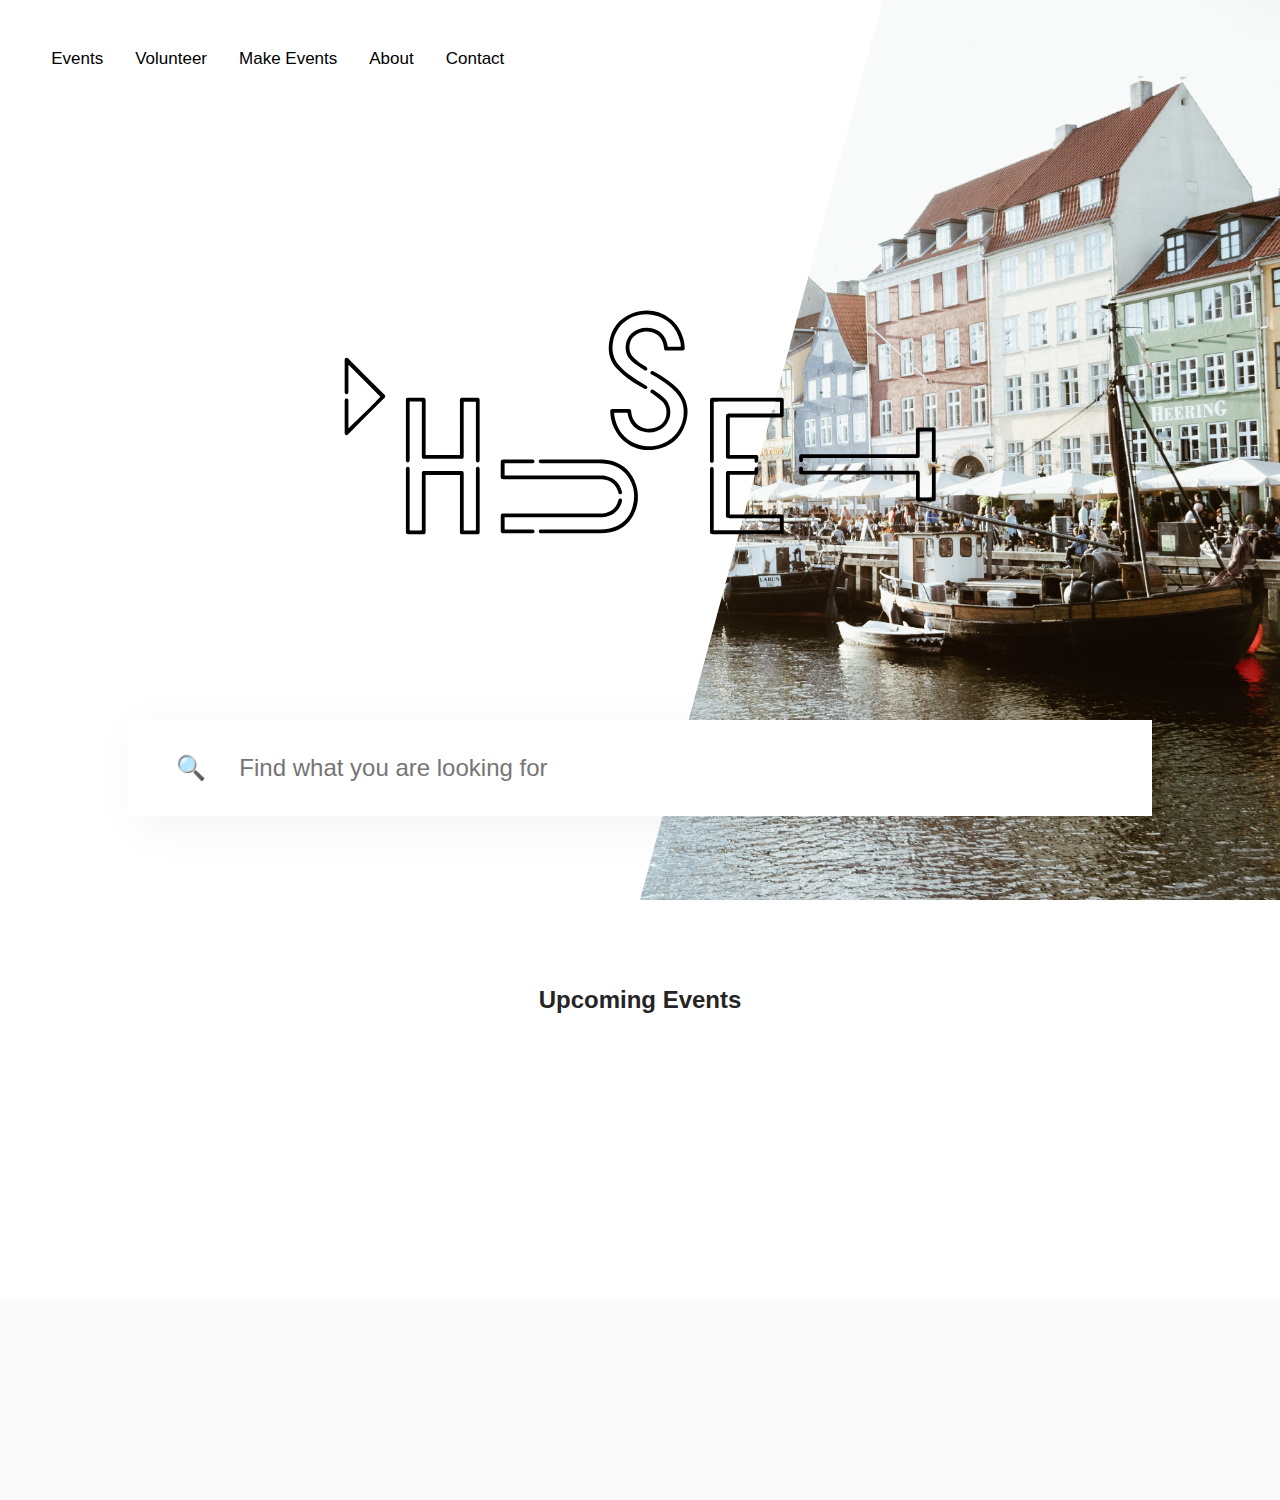
==== commit bf0f0bf3: "updatse" ====
--- a/index.html
+++ b/index.html
@@ -2,52 +2,53 @@
 <html lang="">
 
 <head>
-  <meta charset="utf-8" />
-  <meta name="viewport" content="width=device-width, initial-scale=1.0" />
-  <link rel="stylesheet" type="text/css" href="css/style.css" />
-  <title>Huset-KBH - Prototype</title>
+	<meta charset="utf-8" />
+	<meta name="viewport" content="width=device-width, initial-scale=1.0" />
+	<link rel="stylesheet" type="text/css" href="css/style.css" />
+	<title>Huset-KBH - Prototype</title>
 </head>
 
 <header class="header">
-  <img class="arrow open-btn" src="img/burger_menu_white.svg" alt="H Menu logo" />
-  <img class="arrow close-btn hide" src="img/burger_menu_white.svg" alt="H Menu logo" />
+	<img class="arrow open-btn" src="img/burger_menu.svg" alt="H Menu logo" />
+	<img class="arrow close-btn hide" src="img/burger_menu.svg" alt="H Menu logo" />
 
-  <div class="overlay hide">
-    <nav>
-      <ul class="burger-bar" id="overlay">
-        <li><a href="index.html">Events</a></li>
-        <li><a href="#">Volunteer</a></li>
-        <li><a href="#">Make Events</a></li>
-        <li><a href="About.html">About</a></li>
-        <li><a href="#">Contact</a></li>
-      </ul>
-    </nav>
-  </div>
+	<div class="overlay hide">
+		<nav>
+			<ul class="burger-bar" id="overlay">
+				<li><a href="index.html">Events</a></li>
+				<li><a href="#">Volunteer</a></li>
+				<li><a href="#">Make Events</a></li>
+				<li><a href="#">About</a></li>
+				<li><a href="#">Contact</a></li>
+			</ul>
+		</nav>
+	</div>
 
-  <div class="headerContent">
-    <div>
-      <ul class="nav-bar">
-        <li><a href="index.html">Events</a></li>
-        <li><a href="#">Volunteer</a></li>
-        <li><a href="#">Make Events</a></li>
-        <li><a href="About.html">About</a></li>
-        <li><a href="#">Contact</a></li>
-      </ul>
-    </div>
-  </div>
+	<div class="headerContent">
+		<div>
+			<ul class="nav-bar">
+				<li><a href="index.html">Events</a></li>
+				<li><a href="#">Volunteer</a></li>
+				<li><a href="#">Make Events</a></li>
+				<li><a href="#">About</a></li>
+				<li><a href="#">Contact</a></li>
+			</ul>
+		</div>
+	</div>
 </header>
 
 <body>
-  <section class="openSection">
-    <div class="logoContainer">
-      <div class="logo">
-        <?xml version="1.0" encoding="utf-8"?>
-        <!-- Generator: Adobe Illustrator 23.0.3, SVG Export Plug-In . SVG Version: 6.00 Build 0)  -->
-        <svg version="1.1" id="Layer_1" xmlns="http://www.w3.org/2000/svg" xmlns:xlink="http://www.w3.org/1999/xlink"
-          x="0px" y="0px" viewBox="0 0 500 500" style="enable-background:new 0 0 500 500;" xml:space="preserve">
-          <g id="_x38_NUeLU.tif">
-            <g>
-              <path d="M109.32,271.02c-9.06,0-17.85,0-26.81,0c0,0.61,0,1.14,0,1.66c0,13.91,0,27.82,0,41.73c0,0.32,0,0.63,0,0.95
+	<section class="openSection">
+		<div class="logoContainer">
+			<div class="logo">
+				<?xml version="1.0" encoding="utf-8"?>
+				<!-- Generator: Adobe Illustrator 23.0.3, SVG Export Plug-In . SVG Version: 6.00 Build 0)  -->
+				<svg version="1.1" id="Layer_1" xmlns="http://www.w3.org/2000/svg"
+					xmlns:xlink="http://www.w3.org/1999/xlink" x="0px" y="0px" viewBox="0 0 500 500"
+					style="enable-background:new 0 0 500 500;" xml:space="preserve">
+					<g id="_x38_NUeLU.tif">
+						<g>
+							<path d="M109.32,271.02c-9.06,0-17.85,0-26.81,0c0,0.61,0,1.14,0,1.66c0,13.91,0,27.82,0,41.73c0,0.32,0,0.63,0,0.95
 			c-0.02,1.63-0.45,2.08-2.1,2.08c-3.75,0.01-7.5,0.01-11.25,0c-1.65-0.01-2.06-0.43-2.06-2.11c0-16.21,0-32.43,0-48.64
 			c0-0.27-0.01-0.55,0.03-0.81c0.13-0.74,0.67-1.23,1.38-1.25c0.71-0.02,1.33,0.42,1.47,1.15c0.09,0.48,0.06,0.99,0.06,1.48
 			c0,15.08,0,30.17,0,45.25c0,0.58,0,1.17,0,1.72c1.05,0.31,7.84,0.37,9.53,0.08c0-0.53,0-1.11,0-1.68c0-14,0-28,0-42
@@ -56,7 +57,7 @@
 			c0.09-0.78,0.6-1.27,1.31-1.32c0.76-0.06,1.39,0.41,1.55,1.21c0.07,0.35,0.05,0.72,0.05,1.08c0,16.08,0,32.16,0,48.23
 			c0,0.27,0.02,0.54-0.02,0.81c-0.11,0.92-0.57,1.39-1.49,1.45c-0.76,0.05-1.53,0.02-2.3,0.02c-2.94,0-5.87-0.05-8.81,0.01
 			c-2.46,0.05-2.82-0.36-2.81-2.75c0.03-13.95,0.02-27.91,0.02-41.86C109.32,272.27,109.32,271.7,109.32,271.02z" />
-              <path d="M82.51,255.44c9.02,0,17.82,0,26.81,0c0-0.64,0-1.21,0-1.78c0-13.41,0-26.83,0-40.24c0-2.36,0.3-2.66,2.63-2.66
+							<path d="M82.51,255.44c9.02,0,17.82,0,26.81,0c0-0.64,0-1.21,0-1.78c0-13.41,0-26.83,0-40.24c0-2.36,0.3-2.66,2.63-2.66
 			c3.39,0,6.77,0,10.16,0c0.36,0,0.73-0.02,1.08,0.03c1,0.13,1.44,0.59,1.53,1.58c0.02,0.27,0.01,0.54,0.01,0.81
 			c0,15.22,0,30.44,0,45.66c0,0.41,0.02,0.82-0.06,1.21c-0.14,0.74-0.74,1.22-1.42,1.23c-0.73,0-1.34-0.54-1.43-1.35
 			c-0.05-0.45-0.03-0.9-0.03-1.35c0-14.32,0-28.63,0-42.95c0-0.57,0-1.15,0-1.82c-3.21,0-6.25,0-9.44,0
@@ -67,7 +68,7 @@
 			c0-0.32-0.02-0.63,0.01-0.95c0.08-0.88,0.45-1.31,1.31-1.47c0.35-0.07,0.72-0.06,1.08-0.06c3.52,0,7.05,0,10.57,0
 			c0.32,0,0.64-0.01,0.95,0.03c0.98,0.14,1.42,0.61,1.49,1.61c0.03,0.4,0.01,0.81,0.01,1.22c0,13.32,0,26.65,0,39.97
 			C82.51,254.16,82.51,254.74,82.51,255.44z" />
-              <path d="M240.26,222.55c-3.5,0-6.87,0-10.43,0c0.07,0.9,0.07,1.74,0.21,2.56c1.84,10.3,7.38,17.86,17.16,21.69
+							<path d="M240.26,222.55c-3.5,0-6.87,0-10.43,0c0.07,0.9,0.07,1.74,0.21,2.56c1.84,10.3,7.38,17.86,17.16,21.69
 			c16.11,6.31,34.37-3.57,36.75-21.42c0.98-7.33-0.95-13.81-6.11-19.17c-1.87-1.94-3.93-3.74-6.05-5.41
 			c-3.72-2.95-7.78-5.42-11.91-7.76c-0.39-0.22-0.8-0.43-1.16-0.7c-0.61-0.46-0.77-1.18-0.46-1.8c0.3-0.62,0.97-0.91,1.72-0.72
 			c0.26,0.07,0.51,0.19,0.74,0.32c5.16,2.91,10.18,6.03,14.75,9.83c1.35,1.12,2.66,2.32,3.87,3.59c7.35,7.65,9.6,16.68,6.48,26.74
@@ -77,7 +78,7 @@
 			c-0.82-0.63-1.74-1.13-2.58-1.75c-0.74-0.54-0.9-1.34-0.47-2.01c0.41-0.66,1.21-0.83,2.04-0.44c0.08,0.04,0.16,0.09,0.23,0.14
 			c2.98,1.96,5.9,3.98,8.53,6.43c7.51,6.99,5.96,21.69-6.28,25.76c-3.97,1.32-8.01,1.41-11.95-0.15
 			c-5.75-2.28-9.07-6.63-10.37-12.61C240.45,223.66,240.37,223.17,240.26,222.55z" />
-              <path d="M271.7,170.89c3.44,0,6.75,0,10.15,0c0.08-1.49-0.15-2.87-0.5-4.2c-2.89-11.19-9.88-18.44-21.26-20.61
+							<path d="M271.7,170.89c3.44,0,6.75,0,10.15,0c0.08-1.49-0.15-2.87-0.5-4.2c-2.89-11.19-9.88-18.44-21.26-20.61
 			c-15.13-2.88-28.36,6.76-31.05,20.46c-1.46,7.47,0.12,14.16,5.36,19.84c2.12,2.3,4.47,4.33,6.98,6.19
 			c4.03,2.99,8.28,5.65,12.63,8.13c0.35,0.2,0.72,0.38,1.05,0.62c0.67,0.49,0.87,1.23,0.53,1.9c-0.33,0.66-1.06,0.92-1.86,0.65
 			c-0.21-0.07-0.41-0.18-0.61-0.3c-5.5-3.12-10.9-6.42-15.78-10.46c-2.01-1.66-3.93-3.48-5.68-5.41
@@ -87,7 +88,7 @@
 			c1.64,1.26,3.45,2.3,5.19,3.44c0.3,0.2,0.62,0.38,0.89,0.61c0.55,0.49,0.66,1.25,0.3,1.84c-0.32,0.54-0.99,0.81-1.65,0.62
 			c-0.26-0.07-0.5-0.2-0.73-0.35c-2.51-1.69-5.04-3.34-7.49-5.12c-1.16-0.84-2.18-1.89-3.18-2.93c-5.39-5.59-4.79-15.27,0.8-20.56
 			c5.39-5.11,14.61-6.08,20.88-2.11c4.06,2.57,6.32,6.33,7.23,10.98C271.51,169.87,271.59,170.31,271.7,170.89z" />
-              <path d="M359.25,304.88c-0.69,0-1.27,0-1.85,0c-12.46,0-24.93,0-37.39,0c-2.65,0-2.87-0.22-2.87-2.83c0-10.48,0-20.95,0-31.43
+							<path d="M359.25,304.88c-0.69,0-1.27,0-1.85,0c-12.46,0-24.93,0-37.39,0c-2.65,0-2.87-0.22-2.87-2.83c0-10.48,0-20.95,0-31.43
 			c0-0.23,0-0.45,0-0.68c0.03-1.64,0.45-2.06,2.13-2.06c6.14-0.01,12.28,0,18.43,0c0.54,0,1.07,0,1.72,0
 			c0.04-0.53,0.06-0.96,0.11-1.39c0.1-0.97,0.72-1.59,1.54-1.55c0.78,0.04,1.34,0.63,1.38,1.55c0.04,0.95,0.04,1.9-0.01,2.84
 			c-0.05,0.91-0.54,1.38-1.45,1.47c-0.4,0.04-0.81,0.02-1.22,0.02c-6.01,0-12.01,0-18.02,0c-0.49,0-0.98,0-1.58,0
@@ -96,7 +97,7 @@
 			c-2.45,0-2.73-0.28-2.73-2.7c0-15.72,0-31.43,0-47.15c0-0.45-0.02-0.91,0.06-1.35c0.13-0.74,0.73-1.22,1.41-1.21
 			c0.69,0,1.28,0.49,1.4,1.23c0.08,0.49,0.06,0.99,0.06,1.49c0,14.95,0,29.9,0,44.85c0,0.58,0,1.15,0,1.81c17.3,0,34.43,0,51.66,0
 			C359.25,311.2,359.25,308.15,359.25,304.88z" />
-              <path d="M320.16,226.09c0,9.8,0,19.48,0,29.32c0.55,0,1.03,0,1.52,0c6.05,0,12.1,0,18.15,0c0.41,0,0.82-0.02,1.22,0.02
+							<path d="M320.16,226.09c0,9.8,0,19.48,0,29.32c0.55,0,1.03,0,1.52,0c6.05,0,12.1,0,18.15,0c0.41,0,0.82-0.02,1.22,0.02
 			c0.83,0.1,1.33,0.57,1.37,1.4c0.05,1.13,0.06,2.26,0,3.38c-0.04,0.82-0.66,1.35-1.41,1.36c-0.74,0.01-1.34-0.5-1.48-1.31
 			c-0.05-0.31-0.02-0.63-0.03-0.95c-0.01-0.26-0.05-0.53-0.09-0.97c-0.51,0-0.99,0-1.47,0c-6.05,0-12.1,0-18.15,0
 			c-0.41,0-0.82,0.02-1.22-0.02c-0.85-0.09-1.3-0.53-1.4-1.38c-0.05-0.36-0.03-0.72-0.03-1.08c0-10.07,0-20.14,0-30.21
@@ -107,14 +108,14 @@
 			c0.31-0.02,0.63-0.01,0.95-0.01c17.52,0,35.04,0,52.56,0c0.27,0,0.54-0.01,0.81,0.01c1.18,0.07,1.68,0.5,1.69,1.65
 			c0.03,4.02,0.03,8.04,0,12.06c-0.01,1.15-0.52,1.63-1.66,1.7c-0.4,0.03-0.81,0.01-1.22,0.01c-12.51,0-25.02,0-37.53,0
 			C321.33,226.09,320.79,226.09,320.16,226.09z" />
-              <path d="M197.86,258.97c6.95,0,13.91-0.01,20.86,0.01c3.49,0.01,6.94,0.35,10.28,1.46c9.12,3.03,15.01,9.27,17.87,18.35
+							<path d="M197.86,258.97c6.95,0,13.91-0.01,20.86,0.01c3.49,0.01,6.94,0.35,10.28,1.46c9.12,3.03,15.01,9.27,17.87,18.35
 			c2.51,7.97,1.94,15.82-1.9,23.27c-3.81,7.38-9.93,11.88-18.01,13.74c-2.65,0.61-5.34,0.84-8.06,0.84
 			c-15.22-0.01-30.43,0-45.65-0.01c-0.41,0-0.82,0.02-1.21-0.06c-0.66-0.13-1.11-0.7-1.13-1.34c-0.03-0.69,0.43-1.34,1.14-1.47
 			c0.48-0.09,0.99-0.06,1.48-0.06c14.99,0,29.98-0.01,44.97,0c2.63,0,5.23-0.17,7.79-0.78c9.43-2.24,15.53-8.06,18.03-17.35
 			c2.54-9.42,0.77-18.11-5.69-25.59c-3.65-4.23-8.42-6.61-13.89-7.52c-2.13-0.35-4.31-0.5-6.47-0.51
 			c-14.85-0.04-29.71-0.02-44.56-0.02c-0.5,0-1,0.02-1.49-0.04c-0.78-0.09-1.27-0.6-1.33-1.3c-0.06-0.75,0.41-1.39,1.22-1.54
 			c0.44-0.08,0.9-0.06,1.35-0.06C181.6,258.97,189.73,258.97,197.86,258.97z" />
-              <path d="M465.59,254.9c0-0.78,0-1.32,0-1.86c0-5.46,0-10.93,0-16.39c0-0.36-0.02-0.72,0.01-1.08c0.09-1.07,0.54-1.54,1.64-1.58
+							<path d="M465.59,254.9c0-0.78,0-1.32,0-1.86c0-5.46,0-10.93,0-16.39c0-0.36-0.02-0.72,0.01-1.08c0.09-1.07,0.54-1.54,1.64-1.58
 			c1.17-0.04,2.35-0.02,3.52-0.02c2.71,0,5.42-0.01,8.13,0c1.7,0.01,2.11,0.4,2.11,2.06c0.01,7.68,0,15.35,0,23.03
 			c0,0.31,0,0.64-0.06,0.94c-0.15,0.68-0.67,1.09-1.35,1.11c-0.69,0.02-1.25-0.34-1.41-1.02c-0.11-0.48-0.1-0.98-0.11-1.48
 			c-0.01-6.64,0-13.27,0-19.91c0-0.53,0-1.06,0-1.68c-3.19,0-6.24,0-9.47,0c-0.02,0.52-0.07,1.04-0.07,1.56
@@ -122,7 +123,7 @@
 			c-28.81,0-57.61,0-86.42,0c-0.58,0-1.16,0-1.91,0c0,0.67,0.03,1.2-0.01,1.73c-0.08,1.03-0.64,1.57-1.52,1.53
 			c-0.82-0.03-1.34-0.56-1.38-1.53c-0.04-1.04-0.05-2.08,0-3.11c0.04-0.98,0.54-1.45,1.53-1.55c0.45-0.04,0.9-0.02,1.35-0.02
 			c28.81,0,57.61,0,86.42,0C464.26,254.9,464.83,254.9,465.59,254.9z" />
-              <path d="M465.59,270.63c-0.88,0-1.51,0-2.13,0c-28.71,0-57.43,0-86.14,0c-0.54,0-1.09,0.02-1.62-0.04
+							<path d="M465.59,270.63c-0.88,0-1.51,0-2.13,0c-28.71,0-57.43,0-86.14,0c-0.54,0-1.09,0.02-1.62-0.04
 			c-0.79-0.09-1.25-0.52-1.29-1.31c-0.06-1.13-0.06-2.26,0-3.38c0.05-0.85,0.63-1.32,1.42-1.32c0.79,0,1.32,0.45,1.44,1.32
 			c0.07,0.53,0.07,1.07,0.1,1.78c0.67,0,1.28,0,1.9,0c28.76,0,57.52,0,86.28,0c0.5,0,1-0.03,1.49,0.03c1,0.12,1.41,0.58,1.49,1.6
 			c0.03,0.36,0.01,0.72,0.01,1.08c0,5.51,0,11.02,0,16.52c0,0.53,0,1.06,0,1.68c3.22,0,6.26,0,9.45,0c0.03-0.56,0.08-1.08,0.08-1.6
@@ -130,20 +131,20 @@
 			c0.06,0.35,0.04,0.72,0.04,1.08c0,7.45,0,14.9,0,22.35c0,0.32,0.01,0.63-0.02,0.95c-0.09,0.81-0.46,1.22-1.25,1.38
 			c-0.39,0.08-0.81,0.07-1.21,0.07c-3.48,0.01-6.95,0.01-10.43,0c-0.4,0-0.82,0-1.21-0.08c-0.79-0.16-1.16-0.57-1.26-1.38
 			c-0.05-0.4-0.02-0.81-0.02-1.22c0-5.51,0-11.02,0-16.52C465.59,271.89,465.59,271.36,465.59,270.63z" />
-              <path d="M144.23,261.92c0,3.26,0,6.31,0,9.52c0.66,0,1.23,0,1.8,0c24.16,0,48.32,0,72.48,0c2.69,0,5.32,0.31,7.82,1.34
+							<path d="M144.23,261.92c0,3.26,0,6.31,0,9.52c0.66,0,1.23,0,1.8,0c24.16,0,48.32,0,72.48,0c2.69,0,5.32,0.31,7.82,1.34
 			c4.93,2.03,8.06,5.65,9.43,10.79c0.1,0.39,0.18,0.8,0.18,1.2c0,0.74-0.51,1.3-1.21,1.42c-0.61,0.1-1.25-0.23-1.53-0.86
 			c-0.13-0.28-0.18-0.6-0.26-0.91c-1.39-5.44-5.57-9.14-11.16-9.81c-1.25-0.15-2.52-0.21-3.78-0.21
 			c-24.66-0.01-49.31-0.01-73.97-0.01c-2.67,0-2.83-0.16-2.83-2.85c0-3.43-0.01-6.86,0-10.3c0-1.82,0.44-2.27,2.21-2.27
 			c7.32-0.01,14.63,0,21.95,0c0.36,0,0.73,0,1.07,0.08c0.73,0.18,1.18,0.8,1.15,1.48c-0.04,0.69-0.54,1.24-1.29,1.34
 			c-0.44,0.06-0.9,0.04-1.35,0.04c-6.37,0-12.74,0-19.1,0C145.35,261.92,144.86,261.92,144.23,261.92z" />
-              <path d="M144.24,304.16c0,3.27,0,6.32,0,9.52c0.57,0,1.05,0,1.54,0c6.41,0,12.82,0,19.24,0c0.41,0,0.82-0.03,1.22,0.03
+							<path d="M144.24,304.16c0,3.27,0,6.32,0,9.52c0.57,0,1.05,0,1.54,0c6.41,0,12.82,0,19.24,0c0.41,0,0.82-0.03,1.22,0.03
 			c0.79,0.1,1.36,0.72,1.37,1.43c0.01,0.72-0.55,1.35-1.33,1.46c-0.36,0.05-0.72,0.03-1.08,0.03c-7.18,0-14.36,0-21.54,0
 			c-0.32,0-0.63,0.02-0.95-0.02c-0.91-0.1-1.36-0.55-1.47-1.48c-0.04-0.31-0.02-0.63-0.02-0.95c0-3.52,0-7.04,0-10.57
 			c0-0.32-0.02-0.64,0.02-0.95c0.11-0.9,0.59-1.36,1.5-1.45c0.45-0.04,0.9-0.02,1.35-0.02c24.7,0,49.4,0.01,74.1-0.02
 			c1.7,0,3.45-0.11,5.1-0.48c5.03-1.14,8.17-4.36,9.61-9.28c0.1-0.35,0.14-0.71,0.28-1.04c0.3-0.72,0.9-1.03,1.63-0.91
 			c0.71,0.12,1.16,0.66,1.15,1.44c-0.01,0.4-0.1,0.81-0.2,1.2c-1.6,6.27-6.72,10.84-13.26,11.76c-1.42,0.2-2.88,0.27-4.32,0.27
 			c-24.02,0.02-48.04,0.01-72.07,0.01C145.52,304.16,144.94,304.16,144.24,304.16z" />
-              <path d="M47.16,209.88c-8.3-8.3-16.59-16.58-24.9-24.89c-0.02,0.37-0.05,0.84-0.05,1.32c0,6.37,0,12.74,0,19.1
+							<path d="M47.16,209.88c-8.3-8.3-16.59-16.58-24.9-24.89c-0.02,0.37-0.05,0.84-0.05,1.32c0,6.37,0,12.74,0,19.1
 			c0,0.45,0.02,0.91-0.06,1.35c-0.12,0.69-0.64,1.13-1.3,1.18c-0.71,0.05-1.32-0.37-1.5-1.1c-0.09-0.34-0.08-0.72-0.08-1.07
 			c0-8.04,0-16.08,0-24.12c0-0.23,0-0.45,0.01-0.68c0.05-0.63,0.29-1.15,0.92-1.38c0.6-0.22,1.16-0.12,1.63,0.33
 			c0.26,0.25,0.52,0.51,0.77,0.76c9.07,9.07,18.14,18.14,27.21,27.21c0.19,0.19,0.39,0.38,0.57,0.58c0.83,0.92,0.83,1.56,0,2.48
@@ -151,45 +152,47 @@
 			c-0.94,0.64-2.06,0.18-2.29-0.93c-0.07-0.35-0.05-0.72-0.05-1.08c0-7.99,0-15.99,0-23.98c0-0.4-0.01-0.82,0.09-1.21
 			c0.18-0.73,0.8-1.14,1.52-1.07c0.66,0.06,1.17,0.5,1.28,1.2c0.07,0.44,0.05,0.9,0.05,1.35c0,6.37,0,12.74,0,19.1
 			c0,0.48,0,0.96,0,1.53C23.22,234,46.02,211.35,47.16,209.88z" />
-            </g>
-          </g>
-        </svg>
-      </div>
-      <img class="mobilelogo" src="img/Huset_logo_5_W.svg" alt="mobilelogo" />
-    </div>
+						</g>
+					</g>
+				</svg>
+			</div>
+			<img class="mobilelogo" src="img/mobile_logo.svg" alt="mobilelogo" />
+		</div>
 
-    <div class="openImage">
-      <img alt="mountain" src="img/vishnu-r-nair-639172-unsplash.jpg" />
-    </div>
+		<div class="openImage">
+			<img alt="mountain" src="img/cph.jpg" />
+		</div>
 
-    <input type="search" name="Search" class="search" placeholder="&#128269;     Find what you are looking for" />
-  </section>
+		<input type="search" name="Search" class="search" placeholder="&#128269;     Find what you are looking for" />
+	</section>
 
-  <section class="eventTitle" id="events">
-    <h2>Upcoming Events</h2>
-  </section>
+	<section class="eventTitle" id="events">
+		<h2>Upcoming Events</h2>
+	</section>
 
-  <section class="event"></section>
+	<section class="event"></section>
 
-  <footer></footer>
+	<footer></footer>
 
-  <template>
-    <a href="event.html"> <article class="eventcard">
-     <img class="eventImage" alt="Event Image">
-      <div class=" articlecontent">
-        <p class="eventType">Event type</p>
-        <br />
-        <h3>title</h3>
-        <p class="date">date</p>
-        <div class="bookmark">
-          <p>price</p>
-        </div>
-      </div>
-    </article></a>
+	<template>
+		<a class="articleLink">
+			<article class="eventcard">
+				<img class="eventImage" />
+				<div class=" articlecontent">
+					<p class="eventType">Event type</p>
+					<br />
+					<h3>title</h3>
+					<p class="date">date</p>
+					<div class="price">
+						<p>price</p>
+					</div>
+				</div>
+			</article>
+		</a>
 
-  </template>
-  <script src="js/header.js"></script>
-  <script src="js/content.js"></script>
+	</template>
+	<script src="js/header.js"></script>
+	<script src="js/content.js"></script>
 </body>
 
 
--- a/css/style.css
+++ b/css/style.css
@@ -16,8 +16,8 @@
 
 body {
     font-family: 'Avenir-Regular', sans-serif;
-    background-color:#262F36!important;
-    color: #EFEFEF;
+    background-color: #fff !important;
+    color: #262424;
     width: 100%;
 }
 
@@ -25,7 +25,9 @@
 h2,
 h3,
 h4,
-h5 {
+h5 
+p
+{
     font-family: 'Avenir-bold', sans-serif;
 }
 
@@ -41,7 +43,7 @@
 
 .headerMobileOpen {
     height: 100vh;
-    background: #262F36;
+    background: #fff;
 }
 
 .headerContent {
@@ -52,21 +54,19 @@
 .lang {
     cursor: pointer;
     float: right;
-    color: #FEFEFE;
+    color: black;
     text-align: center;
     padding: 14px 16px;
     text-decoration: none;
     font-size: 17px;
 }
-a{
-    text-decoration: none;
-}
+
 ul {
     list-style: none;
 }
 
 .nav-bar a {
-    color: #EFEFEF;
+    color: black;
     float: left;
     text-align: center;
     padding: 14px 16px;
@@ -80,9 +80,14 @@
 
 .scrolled {
     position: fixed;
-    background-color: #262F36;
+    background-color: #fff;
     -webkit-box-shadow: 10px 10px 50px 0px rgba(0, 0, 0, 0.05);
     box-shadow: 10px 10px 50px 0px rgba(0, 0, 0, 0.05);
+}
+
+.headerWhite {
+    background-color: #fff;
+    position: static;
 }
 
 /*FRONTPAGE*/
@@ -115,52 +120,21 @@
 }
 
 .openImage img {
-    opacity: .8;
     object-fit: cover;
     height: 100vh;
     width: 100%;
-    -webkit-clip-path: polygon(88% 0, 100% 0, 100% 100%, 69% 100%);
+    -webkit-clip-path: polygon(69% 0, 100% 0, 100% 100%, 50% 100%);
     clip-path: polygon(69% 0, 100% 0, 100% 100%, 50% 100%);
 }
 
-.eventName{
-    letter-spacing: 5px;
+.eventTitle {
     height: 200px;
     width: 100%;
     display: flex;
     justify-content: center;
     align-items: center;
 }
-.BandEvent{
-    padding: 1em;
-}
-.bandImage{
-    border-radius: 10px;
-    display: block;
-    margin-left: auto;
-    margin-right: auto;
-    width: 100%;
-  }
-  .bandBanner{
-      text-align: center;
-      padding: 2em;
-  }
-  .spotify{
-    box-shadow: 10px 10px 50px 0px rgb(0, 0, 0);
-  }
-.eventTitle {
-    height: 200px;
-    width: 100%;
-    display: flex;
-    justify-content: center;
-    align-items: center;
-}
-.buy{
-    cursor: pointer;
-    font-weight: 700;
-    color: #ff0000;
-    float: right;
-}
+
 .event {
     margin: 0 auto;
     max-width: 1200px;
@@ -168,17 +142,6 @@
     grid-template-columns: repeat(auto-fill, minmax(360px, 1fr));
     grid-gap: 40px;
 }
-.paragraph{
-    text-align: justify;
-    padding-left: 300px;
-    padding-right: 300px;
-    line-height: 25px;
-}
-.paragraph a{
-    color:  #ff0000;
-    text-decoration: none;
-}
-
 
 .burger-bar {
     padding: 1.5em;
@@ -200,7 +163,7 @@
 }
 
 .overlay a {
-    color: #FEFEFE;
+    color: #262424;
     text-decoration: none;
 }
 
@@ -213,36 +176,31 @@
 }
 
 .eventcard {
-    background-color: #FEFEFE;
+    cursor: pointer;
     position: relative;
     height: 320px;
     border-radius: 10px;
     -webkit-box-shadow: 10px 10px 50px 0px rgba(0, 0, 0, 0.05);
     box-shadow: 10px 10px 50px 0px rgba(0, 0, 0, 0.05);
 }
-.eventcard p, h3{
-    color: #262F36
-}
 
 .date {
     position: absolute;
     bottom: 25px;
     left: 25px;
-}
-
-.bookmark {
+    opacity: .5;
+}
+
+.price {
     position: absolute;
     bottom: 25px;
     right: 25px;
-    cursor: pointer;
     opacity: .5;
 }
 
-.bookmark:hover {
-    opacity: 1;
-}
-
-
+.eventType {
+    opacity: .5;
+}
 
 .eventcard:hover {
     -webkit-box-shadow: 10px 10px 50px 0px rgba(0, 0, 0, 0.15);
@@ -278,18 +236,10 @@
     float: left;
     z-index: 999;
 }
-.back{
-    display: none;
-    width: 40px;
-    cursor: pointer;
-    padding: 2.5em;
-    float: left;
-    z-index: 999;
-}
 
 .search {
     cursor: pointer;
-    color: #262F36
+    color: #26242450;
     padding: 2em;
     font-size: 1.5em;
     top: 80vh;
@@ -302,6 +252,7 @@
     border: none;
     -webkit-box-shadow: 10px 10px 50px 0px rgba(0, 0, 0, 0.05);
     box-shadow: 10px 10px 50px 0px rgba(0, 0, 0, 0.05);
+    -webkit-appearance: textfield;
 }
 
 footer {
@@ -311,8 +262,62 @@
     margin-top: 200px;
     text-align: center;
 }
-.footercontent{
+
+.footercontent {
     padding-top: 100px;
+}
+
+/* event details page */
+
+
+.eventDetailsImage {
+    height: 50vh;
+    background: #fafafa;
+    display: flex;
+    justify-content: center;
+    align-items: center;
+    overflow: hidden;
+    position: relative;
+}
+
+.eventDetailsImage img {
+    width: 100%;
+    position: absolute;
+    opacity: 0.75;
+    object-fit: cover;
+}
+
+.eventDetailsImage h1 {
+    z-index: 10;
+    color: #fff;
+    text-shadow: 5px 5px 30px #00000025;
+}
+
+.eventDetails {
+    margin-top: 100px;
+}
+
+.eventDetailsTitle {
+    font-size: 3em;
+}
+
+.eventDetailsType {
+    text-align: center;
+}
+
+.eventDetailsDate {
+    text-align: center;
+}
+
+.eventDetailsDescription {
+    padding-top: 100px;
+    max-width: 960px;
+    margin: 0 auto;
+}
+
+.articleLink {
+    color: #262424;
+    text-decoration: none;
 }
 
 
@@ -353,9 +358,5 @@
         margin: 1.5em;
         grid-template-columns: repeat(auto-fill, minmax(320px, 1fr));
     }
-    .paragraph{
-        padding-left: 3em;
-        padding-right: 3em;
-    }
 
 }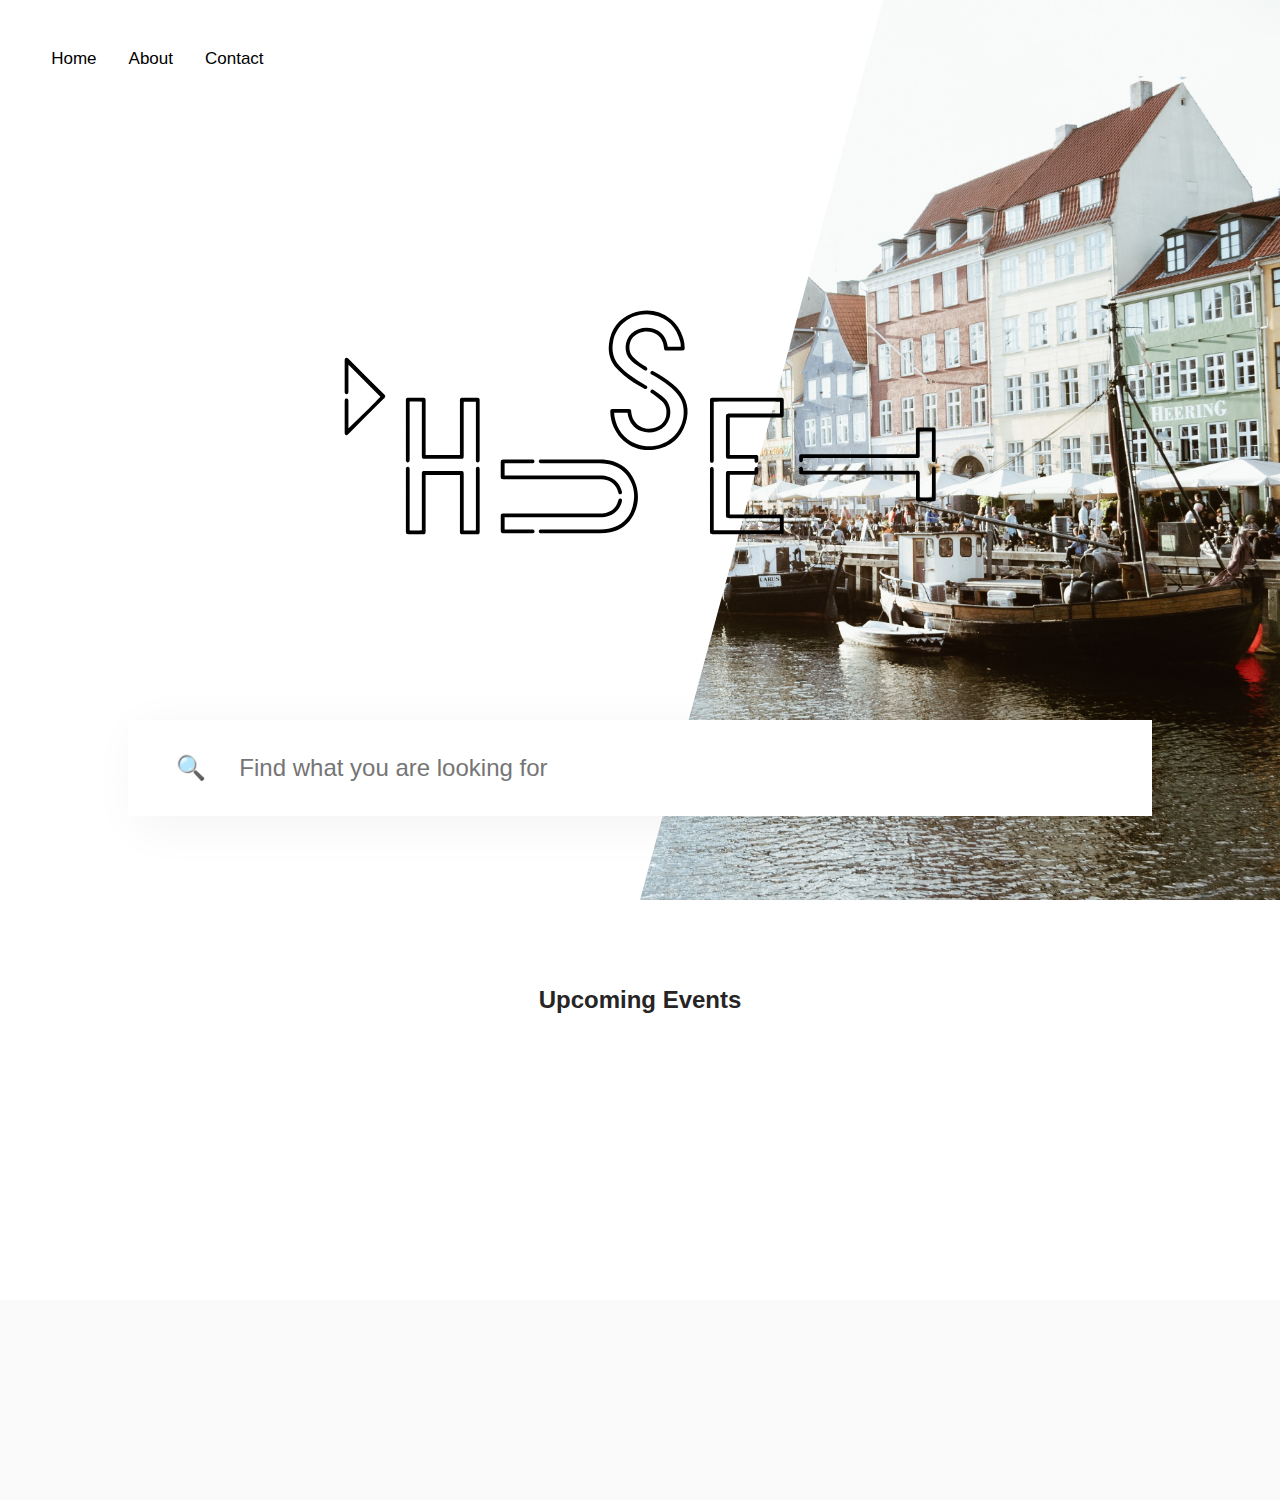
==== commit dcf8d825: "Added mobile support" ====
--- a/index.html
+++ b/index.html
@@ -9,15 +9,15 @@
 </head>
 
 <header class="header">
-	<img class="arrow open-btn" src="img/burger_menu.svg" alt="H Menu logo" />
-	<img class="arrow close-btn hide" src="img/burger_menu.svg" alt="H Menu logo" />
+	<img class="mobileLogo" src="img/Huset-mobile-logo.svg" alt="Mobile logo" />
+	<img class="arrow open-btn" src="img/burger_menu.svg" alt="burger Menu" />
+	<img class="arrow close-btn hide" src="img/burger_menu.svg" alt="Burger menu" />
+	<img class="searchIcon" src="img/search-icon.svg" alt="Search Icon" />
 
 	<div class="overlay hide">
 		<nav>
 			<ul class="burger-bar" id="overlay">
 				<li><a href="index.html">Events</a></li>
-				<li><a href="#">Volunteer</a></li>
-				<li><a href="#">Make Events</a></li>
 				<li><a href="#">About</a></li>
 				<li><a href="#">Contact</a></li>
 			</ul>
@@ -27,9 +27,7 @@
 	<div class="headerContent">
 		<div>
 			<ul class="nav-bar">
-				<li><a href="index.html">Events</a></li>
-				<li><a href="#">Volunteer</a></li>
-				<li><a href="#">Make Events</a></li>
+				<li><a href="index.html">Home</a></li>
 				<li><a href="#">About</a></li>
 				<li><a href="#">Contact</a></li>
 			</ul>
@@ -170,6 +168,21 @@
 		<h2>Upcoming Events</h2>
 	</section>
 
+	<section class="mobileSorting">
+		<h2>Upcoming Movies</h2>
+		<nav class="movieGenres">
+			<ul>
+				<li>All</li>
+				<li>Art</li>
+				<li>Classic</li>
+				<li>Culture</li>
+				<li>Documentary</li>
+				<li>Drama</li>
+				<li>Horror</li>
+			</ul>
+		</nav>
+	</section>
+
 	<section class="event"></section>
 
 	<footer></footer>
--- a/css/style.css
+++ b/css/style.css
@@ -25,11 +25,11 @@
 h2,
 h3,
 h4,
-h5 
-p
-{
+h5 {
     font-family: 'Avenir-bold', sans-serif;
 }
+
+/* Header */
 
 header {
     height: 120px;
@@ -41,24 +41,58 @@
     right: 0;
 }
 
+/* Mobile Menu */
+
 .headerMobileOpen {
     height: 100vh;
     background: #fff;
 }
 
+.mobileLogo {
+    display: none;
+    float: left;
+    width: 162px;
+    height: 23px;
+    cursor: pointer;
+    padding: 1.5em 0 1.5em 1.5em;
+    z-index: 997;
+}
+
+.backButton {
+    display: none;
+    float: left;
+    width: 20px;
+    height: 20px;
+    cursor: pointer;
+    padding: 1.5em 0 1.5em 1.5em;
+    z-index: 996;
+}
+
+.arrow {
+    float: right;
+    display: none;
+    width: 25px;
+    height: 19px;
+    cursor: pointer;
+    padding: 1.5em 1.5em 1.5em 0;
+    z-index: 999;
+}
+
+.searchIcon {
+    display: none;
+    float: right;
+    width: 21px;
+    height: 21px;
+    cursor: pointer;
+    padding: 1.5em 1em 1.5em 0;
+    z-index: 998;
+}
+
+/* Mobile menu end */
+
 .headerContent {
     padding: 2.2em;
     position: sticky;
-}
-
-.lang {
-    cursor: pointer;
-    float: right;
-    color: black;
-    text-align: center;
-    padding: 14px 16px;
-    text-decoration: none;
-    font-size: 17px;
 }
 
 ul {
@@ -75,7 +109,7 @@
 }
 
 a:hover {
-    color: #ff0000;
+    color: #C52038;
 }
 
 .scrolled {
@@ -89,6 +123,8 @@
     background-color: #fff;
     position: static;
 }
+
+/* Header End */
 
 /*FRONTPAGE*/
 
@@ -167,10 +203,6 @@
     text-decoration: none;
 }
 
-.close-btn {
-    transform: rotate(90deg);
-}
-
 .hide {
     display: none !important;
 }
@@ -226,15 +258,6 @@
 .articlecontent h3 {
     font-size: 1.5em;
     margin-bottom: 15px;
-}
-
-.arrow {
-    display: none;
-    width: 50px;
-    cursor: pointer;
-    padding: 2.5em;
-    float: left;
-    z-index: 999;
 }
 
 .search {
@@ -301,18 +324,47 @@
     font-size: 3em;
 }
 
+.movieIntroduction {
+    padding-top: 50px;
+    font-size: 1.em;
+}
+
+.eventDetailsDate {
+    padding-top: 5px;
+}
+
 .eventDetailsType {
-    text-align: center;
-}
-
-.eventDetailsDate {
-    text-align: center;
+    padding-top: 5px;
 }
 
 .eventDetailsDescription {
-    padding-top: 100px;
+    padding-top: 10px;
     max-width: 960px;
     margin: 0 auto;
+    font-size: 12px;
+    opacity: .75;
+    text-align: justify;
+    letter-spacing: .3px;
+}
+
+.seats {
+    position: absolute;
+    bottom: 1.5em;
+    right: 1.5em;
+    left: 1.5em;
+    width: calc(100% - 3em);
+    height: 50px;
+    border: 0;
+    border-radius: 10px;
+    color: #fff;
+    background-color: #C52038;
+    font-size: .9em;
+    font-family: 'Avenir-bold', sans-serif;
+    font-weight: 600;
+    letter-spacing: 1px;
+    -webkit-box-shadow: 5px 5px 10px 0px rgba(197, 32, 56, 0.25);
+    -moz-box-shadow: 5px 5px 10px 0px rgba(197, 32, 56, 0.25);
+    box-shadow: 5px 5px 10px 0px rgba(197, 32, 56, 0.25);
 }
 
 .articleLink {
@@ -320,15 +372,63 @@
     text-decoration: none;
 }
 
+.mobileSorting {
+    margin: 150px 1.5em 0 1.5em;
+    display: none;
+}
+
+.movieGenres {
+    overflow: auto;
+    white-space: nowrap;
+}
+
+.mobileSorting ul {
+    display: inline-flex;
+}
+
+.mobileSorting li {
+    margin-top: 1em;
+    padding-right: 20px;
+    cursor: pointer;
+}
+
+.mobileSorting li:hover {
+    color: #C52038;
+}
+
+.mobileSorting h2 {
+    font-size: 1.5em;
+}
+
+.eventMobile {
+    display: none;
+}
 
 @media screen and (max-width: 772px) {
 
+    .header {
+        height: 70px;
+    }
+
+    footer {
+        display: none;
+    }
+
+    .nav-bar,
+    .logo,
+    .search,
+    .openSection,
+    .eventTitle {
+        display: none;
+    }
+
+    .backButton,
+    .mobileLogo,
+    .searchIcon,
+    .mobileSorting,
+    .mobilelogo,
     .arrow {
         display: block;
-    }
-
-    .nav-bar {
-        display: none;
     }
 
     .openImage img {
@@ -337,26 +437,42 @@
         clip-path: polygon(0 0, 100% 0, 100% 100%, 0% 100%);
     }
 
-    .search {
-        top: 85vh;
-        font-size: 1em;
-    }
-
-    .logo {
+
+    .event {
+        margin: 1.5em 1.5em 100px 1.5em;
+        grid-template-columns: repeat(auto-fill, minmax(320px, 1fr));
+    }
+
+    /* Events sub page */
+
+    .eventDetailsImage {
+        background-color: white;
+        margin-top: 65px;
+        height: 180px;
+    }
+
+    .eventDetails {
+        margin: 0;
+        padding: 50px 1.5em 0 1.5em;
+        border-radius: 10px 10px 0 0;
+        z-index: 85;
+        transform: translateY(-20px);
+        position: relative;
+        background-color: #fff;
+        background: #fff;
+
+    }
+
+    .eventDesktop {
         display: none;
     }
 
-    .mobilelogo {
+    .eventMobile {
         display: block;
     }
 
-    .arrow {
-        display: block;
-    }
-
-    .event {
-        margin: 1.5em;
-        grid-template-columns: repeat(auto-fill, minmax(320px, 1fr));
+    .eventDetailsTitle {
+        font-size: 1.5em;
     }
 
 }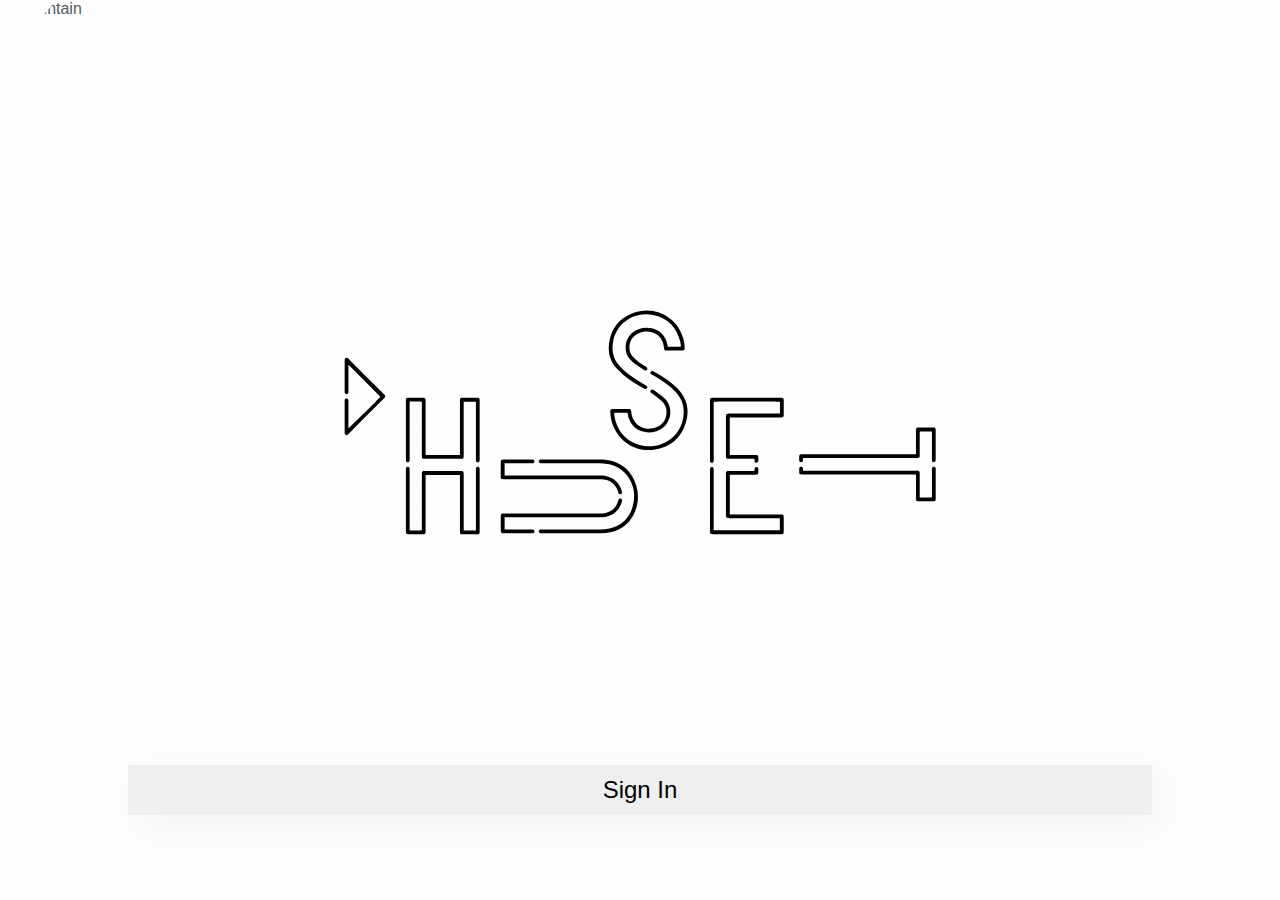
==== commit 80323f65: "appchange" ====
--- a/index.html
+++ b/index.html
@@ -2,51 +2,25 @@
 <html lang="">
 
 <head>
-	<meta charset="utf-8" />
-	<meta name="viewport" content="width=device-width, initial-scale=1.0" />
-	<link rel="stylesheet" type="text/css" href="css/style.css" />
-	<title>Huset-KBH - Prototype</title>
+  <meta charset="utf-8" />
+  <meta name="viewport" content="width=device-width, initial-scale=1.0" />
+  <link rel="stylesheet" type="text/css" href="css/style.css" />
+  <title>Huset-KBH - Prototype</title>
 </head>
 
-<header class="header">
-	<img class="mobileLogo" src="img/Huset-mobile-logo.svg" alt="Mobile logo" />
-	<img class="arrow open-btn" src="img/burger_menu.svg" alt="burger Menu" />
-	<img class="arrow close-btn hide" src="img/burger_menu.svg" alt="Burger menu" />
-	<img class="searchIcon" src="img/search-icon.svg" alt="Search Icon" />
 
-	<div class="overlay hide">
-		<nav>
-			<ul class="burger-bar" id="overlay">
-				<li><a href="index.html">Events</a></li>
-				<li><a href="#">About</a></li>
-				<li><a href="#">Contact</a></li>
-			</ul>
-		</nav>
-	</div>
-
-	<div class="headerContent">
-		<div>
-			<ul class="nav-bar">
-				<li><a href="index.html">Home</a></li>
-				<li><a href="#">About</a></li>
-				<li><a href="#">Contact</a></li>
-			</ul>
-		</div>
-	</div>
-</header>
 
 <body>
-	<section class="openSection">
-		<div class="logoContainer">
-			<div class="logo">
-				<?xml version="1.0" encoding="utf-8"?>
-				<!-- Generator: Adobe Illustrator 23.0.3, SVG Export Plug-In . SVG Version: 6.00 Build 0)  -->
-				<svg version="1.1" id="Layer_1" xmlns="http://www.w3.org/2000/svg"
-					xmlns:xlink="http://www.w3.org/1999/xlink" x="0px" y="0px" viewBox="0 0 500 500"
-					style="enable-background:new 0 0 500 500;" xml:space="preserve">
-					<g id="_x38_NUeLU.tif">
-						<g>
-							<path d="M109.32,271.02c-9.06,0-17.85,0-26.81,0c0,0.61,0,1.14,0,1.66c0,13.91,0,27.82,0,41.73c0,0.32,0,0.63,0,0.95
+  <section class="openSection">
+    <div class="logoContainer">
+      <div class="logo">
+        <?xml version="1.0" encoding="utf-8"?>
+        <!-- Generator: Adobe Illustrator 23.0.3, SVG Export Plug-In . SVG Version: 6.00 Build 0)  -->
+        <svg version="1.1" id="Layer_1" xmlns="http://www.w3.org/2000/svg" xmlns:xlink="http://www.w3.org/1999/xlink"
+          x="0px" y="0px" viewBox="0 0 500 500" style="enable-background:new 0 0 500 500;" xml:space="preserve">
+          <g id="_x38_NUeLU.tif">
+            <g>
+              <path d="M109.32,271.02c-9.06,0-17.85,0-26.81,0c0,0.61,0,1.14,0,1.66c0,13.91,0,27.82,0,41.73c0,0.32,0,0.63,0,0.95
 			c-0.02,1.63-0.45,2.08-2.1,2.08c-3.75,0.01-7.5,0.01-11.25,0c-1.65-0.01-2.06-0.43-2.06-2.11c0-16.21,0-32.43,0-48.64
 			c0-0.27-0.01-0.55,0.03-0.81c0.13-0.74,0.67-1.23,1.38-1.25c0.71-0.02,1.33,0.42,1.47,1.15c0.09,0.48,0.06,0.99,0.06,1.48
 			c0,15.08,0,30.17,0,45.25c0,0.58,0,1.17,0,1.72c1.05,0.31,7.84,0.37,9.53,0.08c0-0.53,0-1.11,0-1.68c0-14,0-28,0-42
@@ -55,7 +29,7 @@
 			c0.09-0.78,0.6-1.27,1.31-1.32c0.76-0.06,1.39,0.41,1.55,1.21c0.07,0.35,0.05,0.72,0.05,1.08c0,16.08,0,32.16,0,48.23
 			c0,0.27,0.02,0.54-0.02,0.81c-0.11,0.92-0.57,1.39-1.49,1.45c-0.76,0.05-1.53,0.02-2.3,0.02c-2.94,0-5.87-0.05-8.81,0.01
 			c-2.46,0.05-2.82-0.36-2.81-2.75c0.03-13.95,0.02-27.91,0.02-41.86C109.32,272.27,109.32,271.7,109.32,271.02z" />
-							<path d="M82.51,255.44c9.02,0,17.82,0,26.81,0c0-0.64,0-1.21,0-1.78c0-13.41,0-26.83,0-40.24c0-2.36,0.3-2.66,2.63-2.66
+              <path d="M82.51,255.44c9.02,0,17.82,0,26.81,0c0-0.64,0-1.21,0-1.78c0-13.41,0-26.83,0-40.24c0-2.36,0.3-2.66,2.63-2.66
 			c3.39,0,6.77,0,10.16,0c0.36,0,0.73-0.02,1.08,0.03c1,0.13,1.44,0.59,1.53,1.58c0.02,0.27,0.01,0.54,0.01,0.81
 			c0,15.22,0,30.44,0,45.66c0,0.41,0.02,0.82-0.06,1.21c-0.14,0.74-0.74,1.22-1.42,1.23c-0.73,0-1.34-0.54-1.43-1.35
 			c-0.05-0.45-0.03-0.9-0.03-1.35c0-14.32,0-28.63,0-42.95c0-0.57,0-1.15,0-1.82c-3.21,0-6.25,0-9.44,0
@@ -66,7 +40,7 @@
 			c0-0.32-0.02-0.63,0.01-0.95c0.08-0.88,0.45-1.31,1.31-1.47c0.35-0.07,0.72-0.06,1.08-0.06c3.52,0,7.05,0,10.57,0
 			c0.32,0,0.64-0.01,0.95,0.03c0.98,0.14,1.42,0.61,1.49,1.61c0.03,0.4,0.01,0.81,0.01,1.22c0,13.32,0,26.65,0,39.97
 			C82.51,254.16,82.51,254.74,82.51,255.44z" />
-							<path d="M240.26,222.55c-3.5,0-6.87,0-10.43,0c0.07,0.9,0.07,1.74,0.21,2.56c1.84,10.3,7.38,17.86,17.16,21.69
+              <path d="M240.26,222.55c-3.5,0-6.87,0-10.43,0c0.07,0.9,0.07,1.74,0.21,2.56c1.84,10.3,7.38,17.86,17.16,21.69
 			c16.11,6.31,34.37-3.57,36.75-21.42c0.98-7.33-0.95-13.81-6.11-19.17c-1.87-1.94-3.93-3.74-6.05-5.41
 			c-3.72-2.95-7.78-5.42-11.91-7.76c-0.39-0.22-0.8-0.43-1.16-0.7c-0.61-0.46-0.77-1.18-0.46-1.8c0.3-0.62,0.97-0.91,1.72-0.72
 			c0.26,0.07,0.51,0.19,0.74,0.32c5.16,2.91,10.18,6.03,14.75,9.83c1.35,1.12,2.66,2.32,3.87,3.59c7.35,7.65,9.6,16.68,6.48,26.74
@@ -76,7 +50,7 @@
 			c-0.82-0.63-1.74-1.13-2.58-1.75c-0.74-0.54-0.9-1.34-0.47-2.01c0.41-0.66,1.21-0.83,2.04-0.44c0.08,0.04,0.16,0.09,0.23,0.14
 			c2.98,1.96,5.9,3.98,8.53,6.43c7.51,6.99,5.96,21.69-6.28,25.76c-3.97,1.32-8.01,1.41-11.95-0.15
 			c-5.75-2.28-9.07-6.63-10.37-12.61C240.45,223.66,240.37,223.17,240.26,222.55z" />
-							<path d="M271.7,170.89c3.44,0,6.75,0,10.15,0c0.08-1.49-0.15-2.87-0.5-4.2c-2.89-11.19-9.88-18.44-21.26-20.61
+              <path d="M271.7,170.89c3.44,0,6.75,0,10.15,0c0.08-1.49-0.15-2.87-0.5-4.2c-2.89-11.19-9.88-18.44-21.26-20.61
 			c-15.13-2.88-28.36,6.76-31.05,20.46c-1.46,7.47,0.12,14.16,5.36,19.84c2.12,2.3,4.47,4.33,6.98,6.19
 			c4.03,2.99,8.28,5.65,12.63,8.13c0.35,0.2,0.72,0.38,1.05,0.62c0.67,0.49,0.87,1.23,0.53,1.9c-0.33,0.66-1.06,0.92-1.86,0.65
 			c-0.21-0.07-0.41-0.18-0.61-0.3c-5.5-3.12-10.9-6.42-15.78-10.46c-2.01-1.66-3.93-3.48-5.68-5.41
@@ -86,7 +60,7 @@
 			c1.64,1.26,3.45,2.3,5.19,3.44c0.3,0.2,0.62,0.38,0.89,0.61c0.55,0.49,0.66,1.25,0.3,1.84c-0.32,0.54-0.99,0.81-1.65,0.62
 			c-0.26-0.07-0.5-0.2-0.73-0.35c-2.51-1.69-5.04-3.34-7.49-5.12c-1.16-0.84-2.18-1.89-3.18-2.93c-5.39-5.59-4.79-15.27,0.8-20.56
 			c5.39-5.11,14.61-6.08,20.88-2.11c4.06,2.57,6.32,6.33,7.23,10.98C271.51,169.87,271.59,170.31,271.7,170.89z" />
-							<path d="M359.25,304.88c-0.69,0-1.27,0-1.85,0c-12.46,0-24.93,0-37.39,0c-2.65,0-2.87-0.22-2.87-2.83c0-10.48,0-20.95,0-31.43
+              <path d="M359.25,304.88c-0.69,0-1.27,0-1.85,0c-12.46,0-24.93,0-37.39,0c-2.65,0-2.87-0.22-2.87-2.83c0-10.48,0-20.95,0-31.43
 			c0-0.23,0-0.45,0-0.68c0.03-1.64,0.45-2.06,2.13-2.06c6.14-0.01,12.28,0,18.43,0c0.54,0,1.07,0,1.72,0
 			c0.04-0.53,0.06-0.96,0.11-1.39c0.1-0.97,0.72-1.59,1.54-1.55c0.78,0.04,1.34,0.63,1.38,1.55c0.04,0.95,0.04,1.9-0.01,2.84
 			c-0.05,0.91-0.54,1.38-1.45,1.47c-0.4,0.04-0.81,0.02-1.22,0.02c-6.01,0-12.01,0-18.02,0c-0.49,0-0.98,0-1.58,0
@@ -95,7 +69,7 @@
 			c-2.45,0-2.73-0.28-2.73-2.7c0-15.72,0-31.43,0-47.15c0-0.45-0.02-0.91,0.06-1.35c0.13-0.74,0.73-1.22,1.41-1.21
 			c0.69,0,1.28,0.49,1.4,1.23c0.08,0.49,0.06,0.99,0.06,1.49c0,14.95,0,29.9,0,44.85c0,0.58,0,1.15,0,1.81c17.3,0,34.43,0,51.66,0
 			C359.25,311.2,359.25,308.15,359.25,304.88z" />
-							<path d="M320.16,226.09c0,9.8,0,19.48,0,29.32c0.55,0,1.03,0,1.52,0c6.05,0,12.1,0,18.15,0c0.41,0,0.82-0.02,1.22,0.02
+              <path d="M320.16,226.09c0,9.8,0,19.48,0,29.32c0.55,0,1.03,0,1.52,0c6.05,0,12.1,0,18.15,0c0.41,0,0.82-0.02,1.22,0.02
 			c0.83,0.1,1.33,0.57,1.37,1.4c0.05,1.13,0.06,2.26,0,3.38c-0.04,0.82-0.66,1.35-1.41,1.36c-0.74,0.01-1.34-0.5-1.48-1.31
 			c-0.05-0.31-0.02-0.63-0.03-0.95c-0.01-0.26-0.05-0.53-0.09-0.97c-0.51,0-0.99,0-1.47,0c-6.05,0-12.1,0-18.15,0
 			c-0.41,0-0.82,0.02-1.22-0.02c-0.85-0.09-1.3-0.53-1.4-1.38c-0.05-0.36-0.03-0.72-0.03-1.08c0-10.07,0-20.14,0-30.21
@@ -106,14 +80,14 @@
 			c0.31-0.02,0.63-0.01,0.95-0.01c17.52,0,35.04,0,52.56,0c0.27,0,0.54-0.01,0.81,0.01c1.18,0.07,1.68,0.5,1.69,1.65
 			c0.03,4.02,0.03,8.04,0,12.06c-0.01,1.15-0.52,1.63-1.66,1.7c-0.4,0.03-0.81,0.01-1.22,0.01c-12.51,0-25.02,0-37.53,0
 			C321.33,226.09,320.79,226.09,320.16,226.09z" />
-							<path d="M197.86,258.97c6.95,0,13.91-0.01,20.86,0.01c3.49,0.01,6.94,0.35,10.28,1.46c9.12,3.03,15.01,9.27,17.87,18.35
+              <path d="M197.86,258.97c6.95,0,13.91-0.01,20.86,0.01c3.49,0.01,6.94,0.35,10.28,1.46c9.12,3.03,15.01,9.27,17.87,18.35
 			c2.51,7.97,1.94,15.82-1.9,23.27c-3.81,7.38-9.93,11.88-18.01,13.74c-2.65,0.61-5.34,0.84-8.06,0.84
 			c-15.22-0.01-30.43,0-45.65-0.01c-0.41,0-0.82,0.02-1.21-0.06c-0.66-0.13-1.11-0.7-1.13-1.34c-0.03-0.69,0.43-1.34,1.14-1.47
 			c0.48-0.09,0.99-0.06,1.48-0.06c14.99,0,29.98-0.01,44.97,0c2.63,0,5.23-0.17,7.79-0.78c9.43-2.24,15.53-8.06,18.03-17.35
 			c2.54-9.42,0.77-18.11-5.69-25.59c-3.65-4.23-8.42-6.61-13.89-7.52c-2.13-0.35-4.31-0.5-6.47-0.51
 			c-14.85-0.04-29.71-0.02-44.56-0.02c-0.5,0-1,0.02-1.49-0.04c-0.78-0.09-1.27-0.6-1.33-1.3c-0.06-0.75,0.41-1.39,1.22-1.54
 			c0.44-0.08,0.9-0.06,1.35-0.06C181.6,258.97,189.73,258.97,197.86,258.97z" />
-							<path d="M465.59,254.9c0-0.78,0-1.32,0-1.86c0-5.46,0-10.93,0-16.39c0-0.36-0.02-0.72,0.01-1.08c0.09-1.07,0.54-1.54,1.64-1.58
+              <path d="M465.59,254.9c0-0.78,0-1.32,0-1.86c0-5.46,0-10.93,0-16.39c0-0.36-0.02-0.72,0.01-1.08c0.09-1.07,0.54-1.54,1.64-1.58
 			c1.17-0.04,2.35-0.02,3.52-0.02c2.71,0,5.42-0.01,8.13,0c1.7,0.01,2.11,0.4,2.11,2.06c0.01,7.68,0,15.35,0,23.03
 			c0,0.31,0,0.64-0.06,0.94c-0.15,0.68-0.67,1.09-1.35,1.11c-0.69,0.02-1.25-0.34-1.41-1.02c-0.11-0.48-0.1-0.98-0.11-1.48
 			c-0.01-6.64,0-13.27,0-19.91c0-0.53,0-1.06,0-1.68c-3.19,0-6.24,0-9.47,0c-0.02,0.52-0.07,1.04-0.07,1.56
@@ -121,7 +95,7 @@
 			c-28.81,0-57.61,0-86.42,0c-0.58,0-1.16,0-1.91,0c0,0.67,0.03,1.2-0.01,1.73c-0.08,1.03-0.64,1.57-1.52,1.53
 			c-0.82-0.03-1.34-0.56-1.38-1.53c-0.04-1.04-0.05-2.08,0-3.11c0.04-0.98,0.54-1.45,1.53-1.55c0.45-0.04,0.9-0.02,1.35-0.02
 			c28.81,0,57.61,0,86.42,0C464.26,254.9,464.83,254.9,465.59,254.9z" />
-							<path d="M465.59,270.63c-0.88,0-1.51,0-2.13,0c-28.71,0-57.43,0-86.14,0c-0.54,0-1.09,0.02-1.62-0.04
+              <path d="M465.59,270.63c-0.88,0-1.51,0-2.13,0c-28.71,0-57.43,0-86.14,0c-0.54,0-1.09,0.02-1.62-0.04
 			c-0.79-0.09-1.25-0.52-1.29-1.31c-0.06-1.13-0.06-2.26,0-3.38c0.05-0.85,0.63-1.32,1.42-1.32c0.79,0,1.32,0.45,1.44,1.32
 			c0.07,0.53,0.07,1.07,0.1,1.78c0.67,0,1.28,0,1.9,0c28.76,0,57.52,0,86.28,0c0.5,0,1-0.03,1.49,0.03c1,0.12,1.41,0.58,1.49,1.6
 			c0.03,0.36,0.01,0.72,0.01,1.08c0,5.51,0,11.02,0,16.52c0,0.53,0,1.06,0,1.68c3.22,0,6.26,0,9.45,0c0.03-0.56,0.08-1.08,0.08-1.6
@@ -129,20 +103,20 @@
 			c0.06,0.35,0.04,0.72,0.04,1.08c0,7.45,0,14.9,0,22.35c0,0.32,0.01,0.63-0.02,0.95c-0.09,0.81-0.46,1.22-1.25,1.38
 			c-0.39,0.08-0.81,0.07-1.21,0.07c-3.48,0.01-6.95,0.01-10.43,0c-0.4,0-0.82,0-1.21-0.08c-0.79-0.16-1.16-0.57-1.26-1.38
 			c-0.05-0.4-0.02-0.81-0.02-1.22c0-5.51,0-11.02,0-16.52C465.59,271.89,465.59,271.36,465.59,270.63z" />
-							<path d="M144.23,261.92c0,3.26,0,6.31,0,9.52c0.66,0,1.23,0,1.8,0c24.16,0,48.32,0,72.48,0c2.69,0,5.32,0.31,7.82,1.34
+              <path d="M144.23,261.92c0,3.26,0,6.31,0,9.52c0.66,0,1.23,0,1.8,0c24.16,0,48.32,0,72.48,0c2.69,0,5.32,0.31,7.82,1.34
 			c4.93,2.03,8.06,5.65,9.43,10.79c0.1,0.39,0.18,0.8,0.18,1.2c0,0.74-0.51,1.3-1.21,1.42c-0.61,0.1-1.25-0.23-1.53-0.86
 			c-0.13-0.28-0.18-0.6-0.26-0.91c-1.39-5.44-5.57-9.14-11.16-9.81c-1.25-0.15-2.52-0.21-3.78-0.21
 			c-24.66-0.01-49.31-0.01-73.97-0.01c-2.67,0-2.83-0.16-2.83-2.85c0-3.43-0.01-6.86,0-10.3c0-1.82,0.44-2.27,2.21-2.27
 			c7.32-0.01,14.63,0,21.95,0c0.36,0,0.73,0,1.07,0.08c0.73,0.18,1.18,0.8,1.15,1.48c-0.04,0.69-0.54,1.24-1.29,1.34
 			c-0.44,0.06-0.9,0.04-1.35,0.04c-6.37,0-12.74,0-19.1,0C145.35,261.92,144.86,261.92,144.23,261.92z" />
-							<path d="M144.24,304.16c0,3.27,0,6.32,0,9.52c0.57,0,1.05,0,1.54,0c6.41,0,12.82,0,19.24,0c0.41,0,0.82-0.03,1.22,0.03
+              <path d="M144.24,304.16c0,3.27,0,6.32,0,9.52c0.57,0,1.05,0,1.54,0c6.41,0,12.82,0,19.24,0c0.41,0,0.82-0.03,1.22,0.03
 			c0.79,0.1,1.36,0.72,1.37,1.43c0.01,0.72-0.55,1.35-1.33,1.46c-0.36,0.05-0.72,0.03-1.08,0.03c-7.18,0-14.36,0-21.54,0
 			c-0.32,0-0.63,0.02-0.95-0.02c-0.91-0.1-1.36-0.55-1.47-1.48c-0.04-0.31-0.02-0.63-0.02-0.95c0-3.52,0-7.04,0-10.57
 			c0-0.32-0.02-0.64,0.02-0.95c0.11-0.9,0.59-1.36,1.5-1.45c0.45-0.04,0.9-0.02,1.35-0.02c24.7,0,49.4,0.01,74.1-0.02
 			c1.7,0,3.45-0.11,5.1-0.48c5.03-1.14,8.17-4.36,9.61-9.28c0.1-0.35,0.14-0.71,0.28-1.04c0.3-0.72,0.9-1.03,1.63-0.91
 			c0.71,0.12,1.16,0.66,1.15,1.44c-0.01,0.4-0.1,0.81-0.2,1.2c-1.6,6.27-6.72,10.84-13.26,11.76c-1.42,0.2-2.88,0.27-4.32,0.27
 			c-24.02,0.02-48.04,0.01-72.07,0.01C145.52,304.16,144.94,304.16,144.24,304.16z" />
-							<path d="M47.16,209.88c-8.3-8.3-16.59-16.58-24.9-24.89c-0.02,0.37-0.05,0.84-0.05,1.32c0,6.37,0,12.74,0,19.1
+              <path d="M47.16,209.88c-8.3-8.3-16.59-16.58-24.9-24.89c-0.02,0.37-0.05,0.84-0.05,1.32c0,6.37,0,12.74,0,19.1
 			c0,0.45,0.02,0.91-0.06,1.35c-0.12,0.69-0.64,1.13-1.3,1.18c-0.71,0.05-1.32-0.37-1.5-1.1c-0.09-0.34-0.08-0.72-0.08-1.07
 			c0-8.04,0-16.08,0-24.12c0-0.23,0-0.45,0.01-0.68c0.05-0.63,0.29-1.15,0.92-1.38c0.6-0.22,1.16-0.12,1.63,0.33
 			c0.26,0.25,0.52,0.51,0.77,0.76c9.07,9.07,18.14,18.14,27.21,27.21c0.19,0.19,0.39,0.38,0.57,0.58c0.83,0.92,0.83,1.56,0,2.48
@@ -150,62 +124,27 @@
 			c-0.94,0.64-2.06,0.18-2.29-0.93c-0.07-0.35-0.05-0.72-0.05-1.08c0-7.99,0-15.99,0-23.98c0-0.4-0.01-0.82,0.09-1.21
 			c0.18-0.73,0.8-1.14,1.52-1.07c0.66,0.06,1.17,0.5,1.28,1.2c0.07,0.44,0.05,0.9,0.05,1.35c0,6.37,0,12.74,0,19.1
 			c0,0.48,0,0.96,0,1.53C23.22,234,46.02,211.35,47.16,209.88z" />
-						</g>
-					</g>
-				</svg>
-			</div>
-			<img class="mobilelogo" src="img/mobile_logo.svg" alt="mobilelogo" />
-		</div>
+            </g>
+          </g>
+        </svg>
+      </div>
+      <img class="mobilelogo" src="img/mobile_logo.svg" alt="mobilelogo" />
+    </div>
 
-		<div class="openImage">
-			<img alt="mountain" src="img/cph.jpg" />
-		</div>
+    <div class="openImage">
+      <img alt="mountain" src="img/vishnu-r-nair-639172-unsplash.jpg" />
+    </div>
 
-		<input type="search" name="Search" class="search" placeholder="&#128269;     Find what you are looking for" />
-	</section>
+   <a href="home.html"><button class="signin">Sign In</button></a> 
+  </section>
+	
 
-	<section class="eventTitle" id="events">
-		<h2>Upcoming Events</h2>
-	</section>
+			
 
-	<section class="mobileSorting">
-		<h2>Upcoming Movies</h2>
-		<nav class="movieGenres">
-			<ul>
-				<li>All</li>
-				<li>Art</li>
-				<li>Classic</li>
-				<li>Culture</li>
-				<li>Documentary</li>
-				<li>Drama</li>
-				<li>Horror</li>
-			</ul>
-		</nav>
-	</section>
+  <footer></footer>
 
-	<section class="event"></section>
-
-	<footer></footer>
-
-	<template>
-		<a class="articleLink">
-			<article class="eventcard">
-				<img class="eventImage" />
-				<div class=" articlecontent">
-					<p class="eventType">Event type</p>
-					<br />
-					<h3>title</h3>
-					<p class="date">date</p>
-					<div class="price">
-						<p>price</p>
-					</div>
-				</div>
-			</article>
-		</a>
-
-	</template>
-	<script src="js/header.js"></script>
-	<script src="js/content.js"></script>
+ 
+  <script src="js/header.js"></script>
 </body>
 
 
--- a/css/style.css
+++ b/css/style.css
@@ -16,8 +16,8 @@
 
 body {
     font-family: 'Avenir-Regular', sans-serif;
-    background-color: #fff !important;
-    color: #262424;
+    background-color:#FEFEFE!important;
+    color:#262F36;
     width: 100%;
 }
 
@@ -29,8 +29,6 @@
     font-family: 'Avenir-bold', sans-serif;
 }
 
-/* Header */
-
 header {
     height: 120px;
     background-color: transparent;
@@ -40,67 +38,41 @@
     left: 0;
     right: 0;
 }
-
-/* Mobile Menu */
-
+.avatar{
+    position: relative;
+    top: 10px;
+    float: right;
+    padding: 1em;
+    box-shadow: 10px 10px 50px 0px rgba(0, 0, 0, 0.05);
+}
 .headerMobileOpen {
     height: 100vh;
-    background: #fff;
-}
-
-.mobileLogo {
-    display: none;
-    float: left;
-    width: 162px;
-    height: 23px;
-    cursor: pointer;
-    padding: 1.5em 0 1.5em 1.5em;
-    z-index: 997;
-}
-
-.backButton {
-    display: none;
-    float: left;
-    width: 20px;
-    height: 20px;
-    cursor: pointer;
-    padding: 1.5em 0 1.5em 1.5em;
-    z-index: 996;
-}
-
-.arrow {
-    float: right;
-    display: none;
-    width: 25px;
-    height: 19px;
-    cursor: pointer;
-    padding: 1.5em 1.5em 1.5em 0;
-    z-index: 999;
-}
-
-.searchIcon {
-    display: none;
-    float: right;
-    width: 21px;
-    height: 21px;
-    cursor: pointer;
-    padding: 1.5em 1em 1.5em 0;
-    z-index: 998;
-}
-
-/* Mobile menu end */
+    background: #262F36;
+}
 
 .headerContent {
     padding: 2.2em;
     position: sticky;
 }
 
+.lang {
+    cursor: pointer;
+    float: right;
+    color: #FEFEFE;
+    text-align: center;
+    padding: 14px 16px;
+    text-decoration: none;
+    font-size: 17px;
+}
+a{
+    text-decoration: none;
+}
 ul {
     list-style: none;
 }
 
 .nav-bar a {
-    color: black;
+    color: #EFEFEF;
     float: left;
     text-align: center;
     padding: 14px 16px;
@@ -109,28 +81,24 @@
 }
 
 a:hover {
-    color: #C52038;
+    color: #D8002E;
 }
 
 .scrolled {
     position: fixed;
-    background-color: #fff;
+    background-color: #FEFEFE;
     -webkit-box-shadow: 10px 10px 50px 0px rgba(0, 0, 0, 0.05);
     box-shadow: 10px 10px 50px 0px rgba(0, 0, 0, 0.05);
 }
 
-.headerWhite {
-    background-color: #fff;
-    position: static;
-}
-
-/* Header End */
-
 /*FRONTPAGE*/
 
 .openSection {
     height: 100vh;
 }
+.halfSection{
+    height: 30vh;
+}
 
 .logo {
     position: absolute;
@@ -139,6 +107,14 @@
 
 .mobilelogo {
     display: none;
+}
+.calendar{
+
+    border-radius: 10px;
+    display: block;
+    margin-left: auto;
+    margin-right: auto;
+    width: 90vw;
 }
 
 .logoContainer {
@@ -154,23 +130,71 @@
 .title h1 {
     font-size: 6em;
 }
+.downarrow{
+    position: relative;
+    top: 160px;
+    transform: rotate(90deg);
+}
+.downarrow img{
+    height: 50px;
+}
 
 .openImage img {
+    opacity: .8;
     object-fit: cover;
     height: 100vh;
     width: 100%;
-    -webkit-clip-path: polygon(69% 0, 100% 0, 100% 100%, 50% 100%);
+    -webkit-clip-path: polygon(88% 0, 100% 0, 100% 100%, 69% 100%);
     clip-path: polygon(69% 0, 100% 0, 100% 100%, 50% 100%);
 }
 
-.eventTitle {
-    height: 200px;
-    width: 100%;
-    display: flex;
+.eventName{
+    padding-top: 120px;
+    letter-spacing: 5px;
+    height: 50px;
+   text-align: center;
     justify-content: center;
     align-items: center;
 }
-
+.BandEvent{
+    padding: 1em;
+}
+.bandImage{
+    border-radius: 10px;
+    display: block;
+    margin-left: auto;
+    margin-right: auto;
+    width: 100%;
+  }
+  .bandBanner{
+      text-align: center;
+      padding: 2em;
+  }
+  .spotify{
+    box-shadow: 10px 10px 50px 0px rgb(0, 0, 0);
+  }
+  .youtube{
+      text-align: center;
+      padding: 1em;
+  }
+.eventTitle {
+    height: 50px;
+    padding: 1em;
+}
+.bandName{
+text-align: center;
+position: absolute;
+left: 40%;
+top: 80px;
+color:#FEFEFE;
+text-shadow: 20px 12px 12px black;
+}
+.buy{
+    cursor: pointer;
+    font-weight: 700;
+    color: #D8002E;
+    float: right;
+}
 .event {
     margin: 0 auto;
     max-width: 1200px;
@@ -178,6 +202,24 @@
     grid-template-columns: repeat(auto-fill, minmax(360px, 1fr));
     grid-gap: 40px;
 }
+.filter{
+    position: relative;
+    top: -35px;
+    float: right;
+    height: 20px;
+    padding: .5em;
+}
+.paragraph{
+    text-align: justify;
+    padding-left: 300px;
+    padding-right: 300px;
+    line-height: 25px;
+}
+.paragraph a{
+    color:  #D8002E;
+    text-decoration: none;
+}
+
 
 .burger-bar {
     padding: 1.5em;
@@ -199,40 +241,51 @@
 }
 
 .overlay a {
-    color: #262424;
+    color: #FEFEFE;
     text-decoration: none;
 }
+
+
 
 .hide {
     display: none !important;
 }
 
 .eventcard {
-    cursor: pointer;
+    margin: 2em;
+    background-color: #FEFEFE;
     position: relative;
-    height: 320px;
+    height: 280px;
     border-radius: 10px;
     -webkit-box-shadow: 10px 10px 50px 0px rgba(0, 0, 0, 0.05);
     box-shadow: 10px 10px 50px 0px rgba(0, 0, 0, 0.05);
 }
+.eventcard p, h3{
+    color: #262F36
+}
+.Eventdescription{
+    padding: 1.5em;
+}
 
 .date {
     position: absolute;
     bottom: 25px;
     left: 25px;
-    opacity: .5;
-}
-
-.price {
+}
+
+.bookmark {
     position: absolute;
     bottom: 25px;
     right: 25px;
+    cursor: pointer;
     opacity: .5;
 }
 
-.eventType {
-    opacity: .5;
-}
+.bookmark:hover {
+    opacity: 1;
+}
+
+
 
 .eventcard:hover {
     -webkit-box-shadow: 10px 10px 50px 0px rgba(0, 0, 0, 0.15);
@@ -260,9 +313,26 @@
     margin-bottom: 15px;
 }
 
+.arrow {
+    display: none;
+    width: 50px;
+    cursor: pointer;
+    padding: 2.5em;
+    float: left;
+    z-index: 999;
+}
+.back{
+    display: none;
+    width: 40px;
+    cursor: pointer;
+    padding: 1.5em;
+    float: left;
+    z-index: 999;
+}
+
 .search {
     cursor: pointer;
-    color: #26242450;
+    color: #262F36
     padding: 2em;
     font-size: 1.5em;
     top: 80vh;
@@ -275,160 +345,134 @@
     border: none;
     -webkit-box-shadow: 10px 10px 50px 0px rgba(0, 0, 0, 0.05);
     box-shadow: 10px 10px 50px 0px rgba(0, 0, 0, 0.05);
-    -webkit-appearance: textfield;
-}
-
-footer {
-    background: #fafafa;
-    height: 200px;
-    width: 100%;
-    margin-top: 200px;
+}
+.signin{
+    cursor: pointer;
+    color: #262F36
+    padding: 2em;
+    font-size: 1.5em;
+    top: 85vh;
+    height: 50px;
+    z-index: 99;
+    position: absolute;
+    left: 10%;
+    right: 10%;
+    width: 80%;
+    border: none;
+    -webkit-box-shadow: 10px 10px 50px 0px rgba(0, 0, 0, 0.05);
+    box-shadow: 10px 10px 50px 0px rgba(0, 0, 0, 0.05);
+}
+
+.filterBy{
     text-align: center;
-}
-
-.footercontent {
-    padding-top: 100px;
-}
-
-/* event details page */
-
-
-.eventDetailsImage {
-    height: 50vh;
-    background: #fafafa;
-    display: flex;
-    justify-content: center;
-    align-items: center;
-    overflow: hidden;
+    padding-top: 60px;
+}
+.genre{
+    text-align: center;
+    padding-top: 120px;
+}
+.allEvents{
+    top: 140px;
+    cursor: pointer;
+    color: #262F36
+    padding: 2em;
+    font-size: 1em;
+    height: 35px;
+    z-index: 99;
+    position: absolute;
+    left: 10%;
+    right: 10%;
+    width: 20%;
+    border: none;
+    -webkit-box-shadow: 10px 10px 50px 0px rgba(0, 0, 0, 0.05);
+    box-shadow: 10px 10px 50px 0px rgba(0, 0, 0, 0.05);
+}
+
+/*///////////////////FILTER BUTTONS////////////////////*/
+
+.checkbox{
+    padding-top: 2em;
+    padding-left: 3em;
+}
+/* Customize the label (the container) */
+.container {
+    display: block;
     position: relative;
-}
-
-.eventDetailsImage img {
-    width: 100%;
-    position: absolute;
-    opacity: 0.75;
-    object-fit: cover;
-}
-
-.eventDetailsImage h1 {
-    z-index: 10;
-    color: #fff;
-    text-shadow: 5px 5px 30px #00000025;
-}
-
-.eventDetails {
-    margin-top: 100px;
-}
-
-.eventDetailsTitle {
-    font-size: 3em;
-}
-
-.movieIntroduction {
-    padding-top: 50px;
-    font-size: 1.em;
-}
-
-.eventDetailsDate {
-    padding-top: 5px;
-}
-
-.eventDetailsType {
-    padding-top: 5px;
-}
-
-.eventDetailsDescription {
-    padding-top: 10px;
-    max-width: 960px;
-    margin: 0 auto;
-    font-size: 12px;
-    opacity: .75;
-    text-align: justify;
-    letter-spacing: .3px;
-}
-
-.seats {
-    position: absolute;
-    bottom: 1.5em;
-    right: 1.5em;
-    left: 1.5em;
-    width: calc(100% - 3em);
-    height: 50px;
-    border: 0;
-    border-radius: 10px;
-    color: #fff;
-    background-color: #C52038;
-    font-size: .9em;
-    font-family: 'Avenir-bold', sans-serif;
-    font-weight: 600;
-    letter-spacing: 1px;
-    -webkit-box-shadow: 5px 5px 10px 0px rgba(197, 32, 56, 0.25);
-    -moz-box-shadow: 5px 5px 10px 0px rgba(197, 32, 56, 0.25);
-    box-shadow: 5px 5px 10px 0px rgba(197, 32, 56, 0.25);
-}
-
-.articleLink {
-    color: #262424;
-    text-decoration: none;
-}
-
-.mobileSorting {
-    margin: 150px 1.5em 0 1.5em;
+    padding-left: 35px;
+    margin-bottom: 12px;
+    cursor: pointer;
+    font-size: 22px;
+    -webkit-user-select: none;
+    -moz-user-select: none;
+    -ms-user-select: none;
+    user-select: none;
+  }
+  
+  /* Hide the browser's default checkbox */
+  .container input {
+    position: absolute;
+    opacity: 0;
+    cursor: pointer;
+    height: 0;
+    width: 0;
+  }
+  
+  /* Create a custom checkbox */
+  .checkmark {
+    position: absolute;
+    top: 0;
+    left: 0;
+    height: 25px;
+    width: 25px;
+    background-color: #FEFEFE;
+    border: 1px solid black;
+    border-radius: 2px;
+  }
+  
+  /* On mouse-over, add a grey background color */
+  .container:hover input ~ .checkmark {
+    background-color: rgb(54, 26, 32);
+  }
+  
+  /* When the checkbox is checked, add a blue background */
+  .container input:checked ~ .checkmark {
+    background-color: #D8002E;
+  }
+  
+  /* Create the checkmark/indicator (hidden when not checked) */
+  .checkmark:after {
+    content: "";
+    position: absolute;
     display: none;
-}
-
-.movieGenres {
-    overflow: auto;
-    white-space: nowrap;
-}
-
-.mobileSorting ul {
-    display: inline-flex;
-}
-
-.mobileSorting li {
-    margin-top: 1em;
-    padding-right: 20px;
-    cursor: pointer;
-}
-
-.mobileSorting li:hover {
-    color: #C52038;
-}
-
-.mobileSorting h2 {
-    font-size: 1.5em;
-}
-
-.eventMobile {
-    display: none;
-}
+  }
+  
+  /* Show the checkmark when checked */
+  .container input:checked ~ .checkmark:after {
+    display: block;
+  }
+  
+  /* Style the checkmark/indicator */
+  .container .checkmark:after {
+    left: 9px;
+    top: 5px;
+    width: 5px;
+    height: 10px;
+    border: solid #FEFEFE;
+    border-width: 0 3px 3px 0;
+    -webkit-transform: rotate(45deg);
+    -ms-transform: rotate(45deg);
+    transform: rotate(45deg);
+  }
+
 
 @media screen and (max-width: 772px) {
 
-    .header {
-        height: 70px;
-    }
-
-    footer {
-        display: none;
-    }
-
-    .nav-bar,
-    .logo,
-    .search,
-    .openSection,
-    .eventTitle {
-        display: none;
-    }
-
-    .backButton,
-    .mobileLogo,
-    .searchIcon,
-    .mobileSorting,
-    .mobilelogo,
     .arrow {
         display: block;
+    }
+
+    .nav-bar {
+        display: none;
     }
 
     .openImage img {
@@ -437,42 +481,30 @@
         clip-path: polygon(0 0, 100% 0, 100% 100%, 0% 100%);
     }
 
+    .search {
+        top: 85vh;
+        font-size: 1em;
+    }
+
+    .logo {
+        display: none;
+    }
+
+    .mobilelogo {
+        display: block;
+    }
+
+    .arrow {
+        display: block;
+    }
 
     .event {
-        margin: 1.5em 1.5em 100px 1.5em;
+        margin: 1.5em;
         grid-template-columns: repeat(auto-fill, minmax(320px, 1fr));
     }
-
-    /* Events sub page */
-
-    .eventDetailsImage {
-        background-color: white;
-        margin-top: 65px;
-        height: 180px;
-    }
-
-    .eventDetails {
-        margin: 0;
-        padding: 50px 1.5em 0 1.5em;
-        border-radius: 10px 10px 0 0;
-        z-index: 85;
-        transform: translateY(-20px);
-        position: relative;
-        background-color: #fff;
-        background: #fff;
-
-    }
-
-    .eventDesktop {
-        display: none;
-    }
-
-    .eventMobile {
-        display: block;
-    }
-
-    .eventDetailsTitle {
-        font-size: 1.5em;
+    .paragraph{
+        padding-left: 3em;
+        padding-right: 3em;
     }
 
 }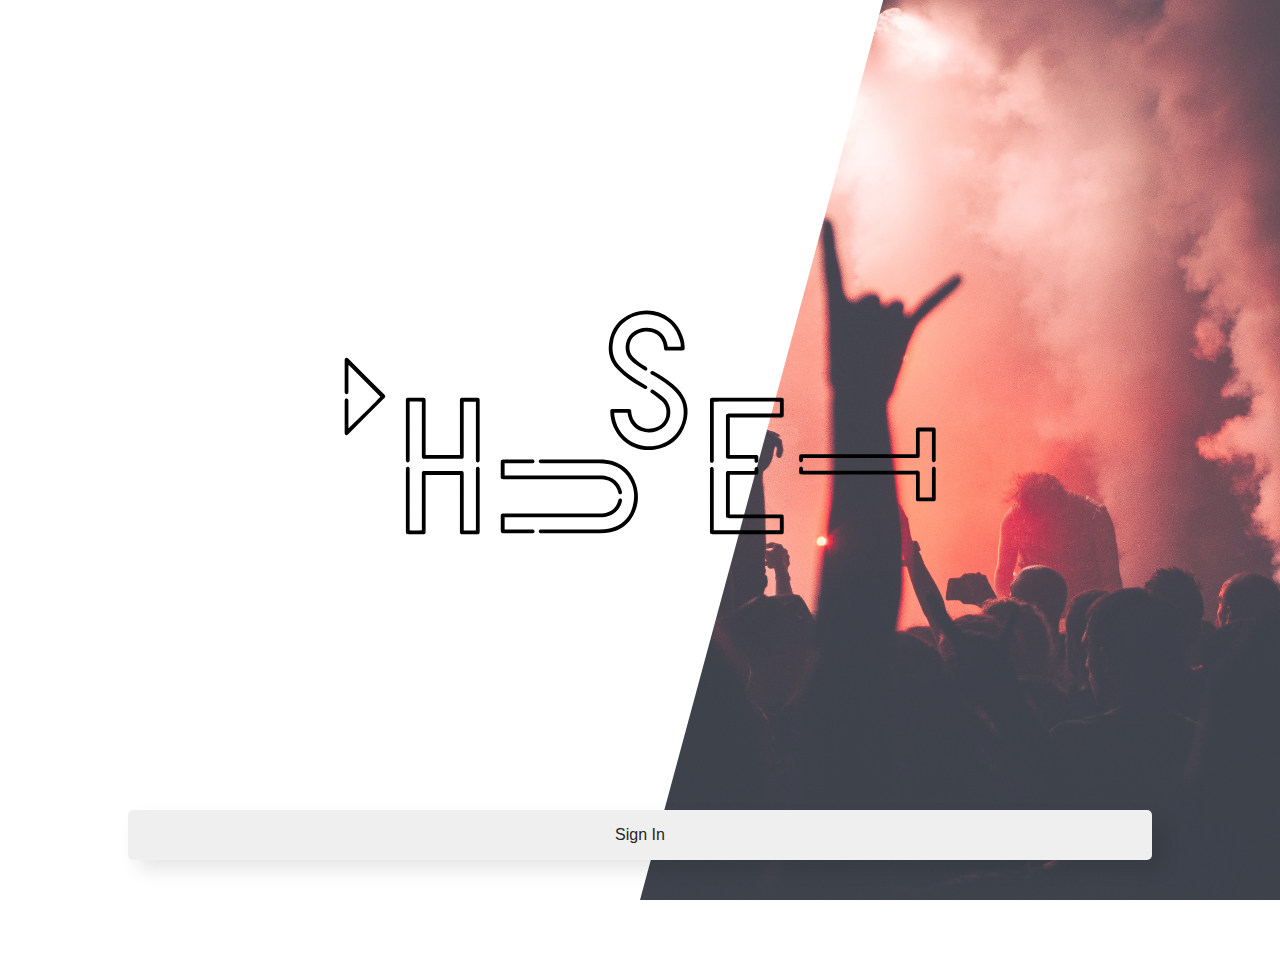
==== commit 856e7746: "profile" ====
--- a/index.html
+++ b/index.html
@@ -132,7 +132,7 @@
     </div>
 
     <div class="openImage">
-      <img alt="mountain" src="img/vishnu-r-nair-639172-unsplash.jpg" />
+      <img alt="concert" src="img/concert-nr1.jpg" />
     </div>
 
    <a href="home.html"><button class="signin">Sign In</button></a> 
--- a/css/style.css
+++ b/css/style.css
@@ -16,8 +16,8 @@
 
 body {
     font-family: 'Avenir-Regular', sans-serif;
-    background-color:#FEFEFE!important;
-    color:#262F36;
+    background-color:#fff!important;
+    color:#262424;
     width: 100%;
 }
 
@@ -43,7 +43,17 @@
     top: 10px;
     float: right;
     padding: 1em;
-    box-shadow: 10px 10px 50px 0px rgba(0, 0, 0, 0.05);
+    
+}
+.profile{
+    position: relative;
+    top: 120px;
+    height: 150px;
+    padding: 1em;
+}
+.name{
+    text-align: right;
+    padding: 0.5em;
 }
 .headerMobileOpen {
     height: 100vh;
@@ -58,7 +68,7 @@
 .lang {
     cursor: pointer;
     float: right;
-    color: #FEFEFE;
+    color: #fff;
     text-align: center;
     padding: 14px 16px;
     text-decoration: none;
@@ -72,7 +82,7 @@
 }
 
 .nav-bar a {
-    color: #EFEFEF;
+    color: #fff;
     float: left;
     text-align: center;
     padding: 14px 16px;
@@ -86,7 +96,7 @@
 
 .scrolled {
     position: fixed;
-    background-color: #FEFEFE;
+    background-color: #fff;
     -webkit-box-shadow: 10px 10px 50px 0px rgba(0, 0, 0, 0.05);
     box-shadow: 10px 10px 50px 0px rgba(0, 0, 0, 0.05);
 }
@@ -103,6 +113,12 @@
 .logo {
     position: absolute;
     width: 50%;
+}
+.open-btn{
+    position: relative;
+}
+.close-btn{
+    position: relative;
 }
 
 .mobilelogo {
@@ -155,6 +171,8 @@
    text-align: center;
     justify-content: center;
     align-items: center;
+    color: white;
+    text-shadow: 5px 5px 19px black;
 }
 .BandEvent{
     padding: 1em;
@@ -186,7 +204,7 @@
 position: absolute;
 left: 40%;
 top: 80px;
-color:#FEFEFE;
+color:#fff;
 text-shadow: 20px 12px 12px black;
 }
 .buy{
@@ -233,6 +251,7 @@
     display: flex;
     justify-content: center;
     align-items: center;
+    background-color: #fff;
 }
 
 .overlay li {
@@ -241,7 +260,7 @@
 }
 
 .overlay a {
-    color: #FEFEFE;
+    color: black;
     text-decoration: none;
 }
 
@@ -253,7 +272,7 @@
 
 .eventcard {
     margin: 2em;
-    background-color: #FEFEFE;
+    background-color: #fff;
     position: relative;
     height: 280px;
     border-radius: 10px;
@@ -261,7 +280,7 @@
     box-shadow: 10px 10px 50px 0px rgba(0, 0, 0, 0.05);
 }
 .eventcard p, h3{
-    color: #262F36
+    color: #262424;
 }
 .Eventdescription{
     padding: 1.5em;
@@ -332,7 +351,7 @@
 
 .search {
     cursor: pointer;
-    color: #262F36
+    color: #262424;
     padding: 2em;
     font-size: 1.5em;
     top: 80vh;
@@ -348,10 +367,10 @@
 }
 .signin{
     cursor: pointer;
-    color: #262F36
-    padding: 2em;
-    font-size: 1.5em;
-    top: 85vh;
+    color: #262424;
+    padding: 1em;
+    font-size: 1em;
+    top: 90vh;
     height: 50px;
     z-index: 99;
     position: absolute;
@@ -359,33 +378,50 @@
     right: 10%;
     width: 80%;
     border: none;
+    border-radius: 5px;
     -webkit-box-shadow: 10px 10px 50px 0px rgba(0, 0, 0, 0.05);
-    box-shadow: 10px 10px 50px 0px rgba(0, 0, 0, 0.05);
+    box-shadow: 10px 10px 19px rgba(0, 0, 0, 0.1);
 }
 
 .filterBy{
     text-align: center;
     padding-top: 60px;
+    padding-bottom: 20px;
 }
 .genre{
     text-align: center;
     padding-top: 120px;
 }
 .allEvents{
-    top: 140px;
-    cursor: pointer;
-    color: #262F36
-    padding: 2em;
+    top: 130px;
+    cursor: pointer;
+    color: #262424;
+    padding: 1em;
     font-size: 1em;
-    height: 35px;
     z-index: 99;
     position: absolute;
     left: 10%;
     right: 10%;
-    width: 20%;
+    width: 120px;
     border: none;
+    border-radius: 5px;
     -webkit-box-shadow: 10px 10px 50px 0px rgba(0, 0, 0, 0.05);
-    box-shadow: 10px 10px 50px 0px rgba(0, 0, 0, 0.05);
+    box-shadow: 10px 10px 50px 0px rgba(0, 0, 0, 0.2);
+}
+.showresults{
+    cursor: pointer;
+    color: #262424;
+    padding: 1em;
+    font-size: 1em;
+   border: none;
+   position: relative;
+   left: 37%;
+   -webkit-box-shadow: 10px 10px 50px 0px rgba(0, 0, 0, 0.05);
+   box-shadow: 10px 10px 50px 0px rgba(0, 0, 0, 0.2);
+  
+}
+footer{
+    padding: 2em;
 }
 
 /*///////////////////FILTER BUTTONS////////////////////*/
@@ -424,8 +460,8 @@
     left: 0;
     height: 25px;
     width: 25px;
-    background-color: #FEFEFE;
-    border: 1px solid black;
+    background-color: #fff;
+    border: 1px #262424;
     border-radius: 2px;
   }
   
@@ -457,7 +493,7 @@
     top: 5px;
     width: 5px;
     height: 10px;
-    border: solid #FEFEFE;
+    border: solid #fff;
     border-width: 0 3px 3px 0;
     -webkit-transform: rotate(45deg);
     -ms-transform: rotate(45deg);
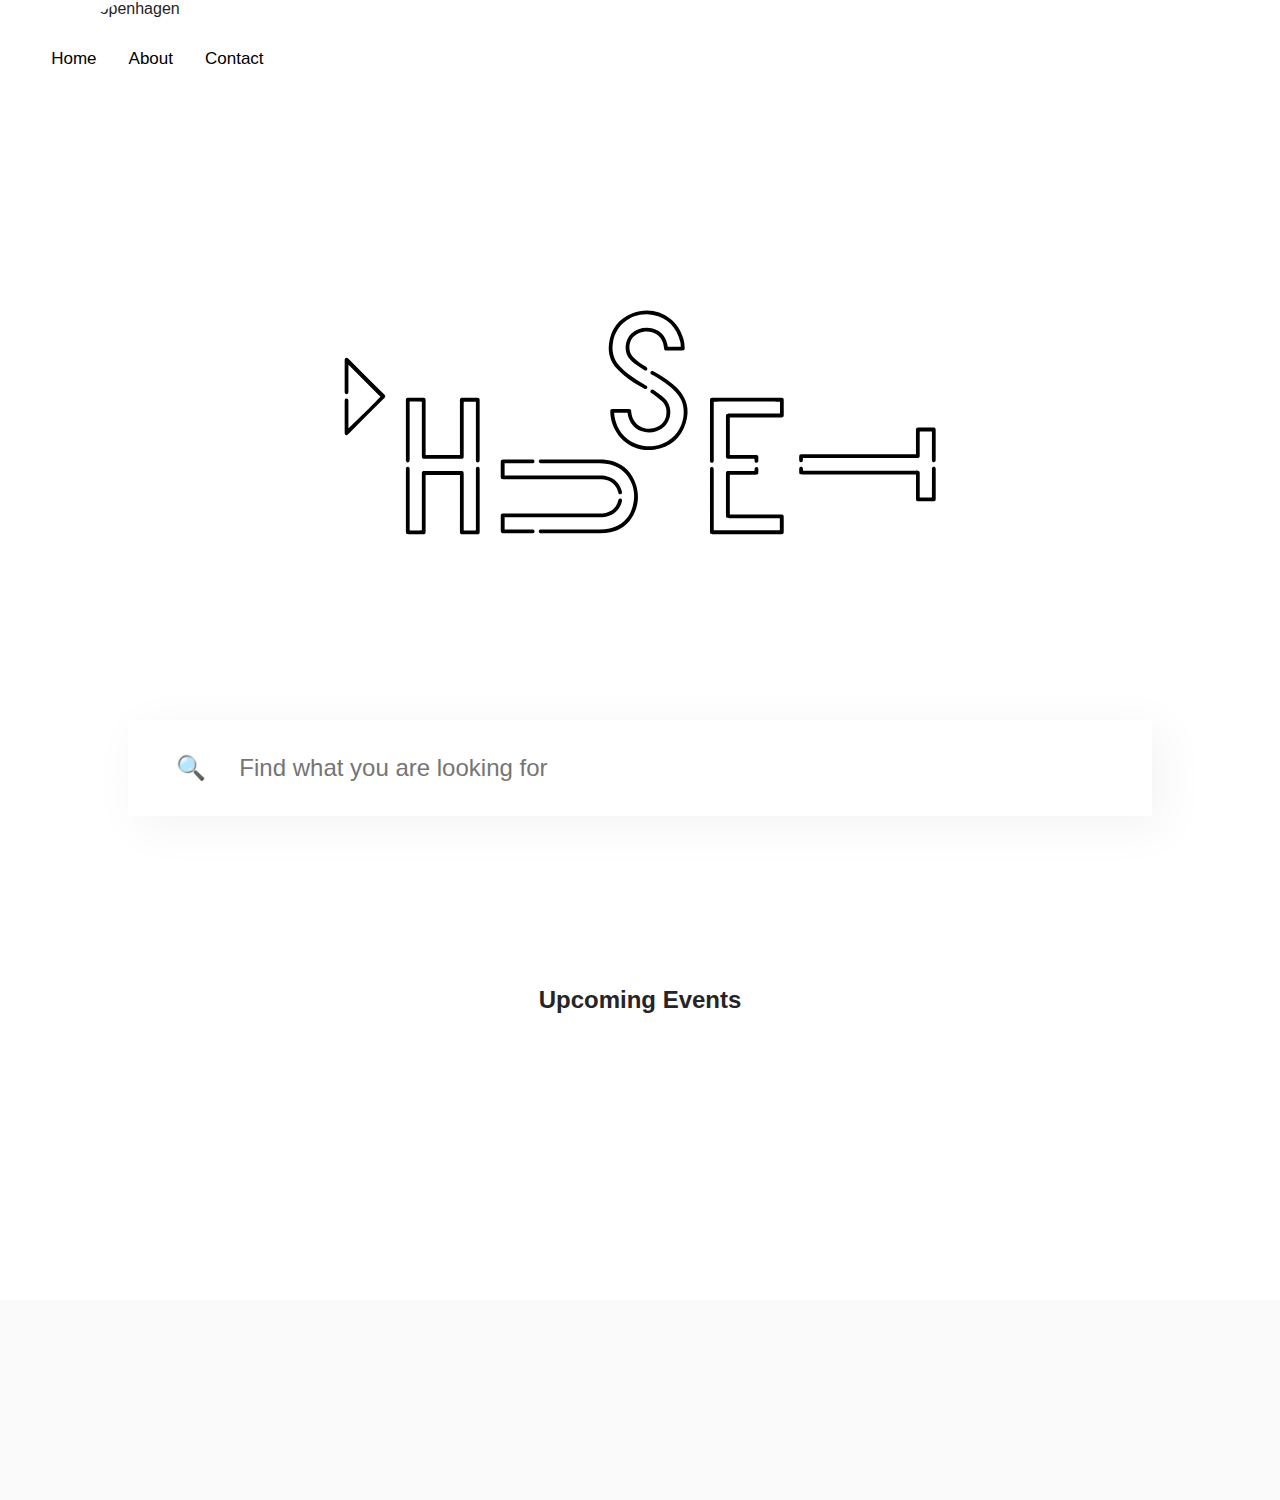
==== commit 2376986f: "More styling added animation and changed to film" ====
--- a/index.html
+++ b/index.html
@@ -2,25 +2,51 @@
 <html lang="">
 
 <head>
-  <meta charset="utf-8" />
-  <meta name="viewport" content="width=device-width, initial-scale=1.0" />
-  <link rel="stylesheet" type="text/css" href="css/style.css" />
-  <title>Huset-KBH - Prototype</title>
+	<meta charset="utf-8" />
+	<meta name="viewport" content="width=device-width, initial-scale=1.0" />
+	<link rel="stylesheet" type="text/css" href="css/style.css" />
+	<title>Huset-KBH - Prototype</title>
 </head>
 
-
+<header class="header">
+	<img class="mobileLogo" src="img/Huset-mobile-logo.svg" alt="Mobile logo" />
+	<img class="arrow open-btn" src="img/burger_menu.svg" alt="burger Menu" />
+	<img class="arrow close-btn hide" src="img/burger_menu.svg" alt="Burger menu" />
+	<img class="searchIcon" src="img/search-icon.svg" alt="Search Icon" />
+
+	<div class="overlay hide">
+		<nav>
+			<ul class="burger-bar" id="overlay">
+				<li><a href="index.html">Events</a></li>
+				<li><a href="#">About</a></li>
+				<li><a href="#">Contact</a></li>
+			</ul>
+		</nav>
+	</div>
+
+	<div class="headerContent">
+		<div>
+			<ul class="nav-bar">
+				<li><a href="index.html">Home</a></li>
+				<li><a href="#">About</a></li>
+				<li><a href="#">Contact</a></li>
+			</ul>
+		</div>
+	</div>
+</header>
 
 <body>
-  <section class="openSection">
-    <div class="logoContainer">
-      <div class="logo">
-        <?xml version="1.0" encoding="utf-8"?>
-        <!-- Generator: Adobe Illustrator 23.0.3, SVG Export Plug-In . SVG Version: 6.00 Build 0)  -->
-        <svg version="1.1" id="Layer_1" xmlns="http://www.w3.org/2000/svg" xmlns:xlink="http://www.w3.org/1999/xlink"
-          x="0px" y="0px" viewBox="0 0 500 500" style="enable-background:new 0 0 500 500;" xml:space="preserve">
-          <g id="_x38_NUeLU.tif">
-            <g>
-              <path d="M109.32,271.02c-9.06,0-17.85,0-26.81,0c0,0.61,0,1.14,0,1.66c0,13.91,0,27.82,0,41.73c0,0.32,0,0.63,0,0.95
+	<section class="openSection">
+		<div class="logoContainer">
+			<div class="logo">
+				<?xml version="1.0" encoding="utf-8"?>
+				<!-- Generator: Adobe Illustrator 23.0.3, SVG Export Plug-In . SVG Version: 6.00 Build 0)  -->
+				<svg version="1.1" id="Layer_1" xmlns="http://www.w3.org/2000/svg"
+					xmlns:xlink="http://www.w3.org/1999/xlink" x="0px" y="0px" viewBox="0 0 500 500"
+					style="enable-background:new 0 0 500 500;" xml:space="preserve">
+					<g id="_x38_NUeLU.tif">
+						<g>
+							<path d="M109.32,271.02c-9.06,0-17.85,0-26.81,0c0,0.61,0,1.14,0,1.66c0,13.91,0,27.82,0,41.73c0,0.32,0,0.63,0,0.95
 			c-0.02,1.63-0.45,2.08-2.1,2.08c-3.75,0.01-7.5,0.01-11.25,0c-1.65-0.01-2.06-0.43-2.06-2.11c0-16.21,0-32.43,0-48.64
 			c0-0.27-0.01-0.55,0.03-0.81c0.13-0.74,0.67-1.23,1.38-1.25c0.71-0.02,1.33,0.42,1.47,1.15c0.09,0.48,0.06,0.99,0.06,1.48
 			c0,15.08,0,30.17,0,45.25c0,0.58,0,1.17,0,1.72c1.05,0.31,7.84,0.37,9.53,0.08c0-0.53,0-1.11,0-1.68c0-14,0-28,0-42
@@ -29,7 +55,7 @@
 			c0.09-0.78,0.6-1.27,1.31-1.32c0.76-0.06,1.39,0.41,1.55,1.21c0.07,0.35,0.05,0.72,0.05,1.08c0,16.08,0,32.16,0,48.23
 			c0,0.27,0.02,0.54-0.02,0.81c-0.11,0.92-0.57,1.39-1.49,1.45c-0.76,0.05-1.53,0.02-2.3,0.02c-2.94,0-5.87-0.05-8.81,0.01
 			c-2.46,0.05-2.82-0.36-2.81-2.75c0.03-13.95,0.02-27.91,0.02-41.86C109.32,272.27,109.32,271.7,109.32,271.02z" />
-              <path d="M82.51,255.44c9.02,0,17.82,0,26.81,0c0-0.64,0-1.21,0-1.78c0-13.41,0-26.83,0-40.24c0-2.36,0.3-2.66,2.63-2.66
+							<path d="M82.51,255.44c9.02,0,17.82,0,26.81,0c0-0.64,0-1.21,0-1.78c0-13.41,0-26.83,0-40.24c0-2.36,0.3-2.66,2.63-2.66
 			c3.39,0,6.77,0,10.16,0c0.36,0,0.73-0.02,1.08,0.03c1,0.13,1.44,0.59,1.53,1.58c0.02,0.27,0.01,0.54,0.01,0.81
 			c0,15.22,0,30.44,0,45.66c0,0.41,0.02,0.82-0.06,1.21c-0.14,0.74-0.74,1.22-1.42,1.23c-0.73,0-1.34-0.54-1.43-1.35
 			c-0.05-0.45-0.03-0.9-0.03-1.35c0-14.32,0-28.63,0-42.95c0-0.57,0-1.15,0-1.82c-3.21,0-6.25,0-9.44,0
@@ -40,7 +66,7 @@
 			c0-0.32-0.02-0.63,0.01-0.95c0.08-0.88,0.45-1.31,1.31-1.47c0.35-0.07,0.72-0.06,1.08-0.06c3.52,0,7.05,0,10.57,0
 			c0.32,0,0.64-0.01,0.95,0.03c0.98,0.14,1.42,0.61,1.49,1.61c0.03,0.4,0.01,0.81,0.01,1.22c0,13.32,0,26.65,0,39.97
 			C82.51,254.16,82.51,254.74,82.51,255.44z" />
-              <path d="M240.26,222.55c-3.5,0-6.87,0-10.43,0c0.07,0.9,0.07,1.74,0.21,2.56c1.84,10.3,7.38,17.86,17.16,21.69
+							<path d="M240.26,222.55c-3.5,0-6.87,0-10.43,0c0.07,0.9,0.07,1.74,0.21,2.56c1.84,10.3,7.38,17.86,17.16,21.69
 			c16.11,6.31,34.37-3.57,36.75-21.42c0.98-7.33-0.95-13.81-6.11-19.17c-1.87-1.94-3.93-3.74-6.05-5.41
 			c-3.72-2.95-7.78-5.42-11.91-7.76c-0.39-0.22-0.8-0.43-1.16-0.7c-0.61-0.46-0.77-1.18-0.46-1.8c0.3-0.62,0.97-0.91,1.72-0.72
 			c0.26,0.07,0.51,0.19,0.74,0.32c5.16,2.91,10.18,6.03,14.75,9.83c1.35,1.12,2.66,2.32,3.87,3.59c7.35,7.65,9.6,16.68,6.48,26.74
@@ -50,7 +76,7 @@
 			c-0.82-0.63-1.74-1.13-2.58-1.75c-0.74-0.54-0.9-1.34-0.47-2.01c0.41-0.66,1.21-0.83,2.04-0.44c0.08,0.04,0.16,0.09,0.23,0.14
 			c2.98,1.96,5.9,3.98,8.53,6.43c7.51,6.99,5.96,21.69-6.28,25.76c-3.97,1.32-8.01,1.41-11.95-0.15
 			c-5.75-2.28-9.07-6.63-10.37-12.61C240.45,223.66,240.37,223.17,240.26,222.55z" />
-              <path d="M271.7,170.89c3.44,0,6.75,0,10.15,0c0.08-1.49-0.15-2.87-0.5-4.2c-2.89-11.19-9.88-18.44-21.26-20.61
+							<path d="M271.7,170.89c3.44,0,6.75,0,10.15,0c0.08-1.49-0.15-2.87-0.5-4.2c-2.89-11.19-9.88-18.44-21.26-20.61
 			c-15.13-2.88-28.36,6.76-31.05,20.46c-1.46,7.47,0.12,14.16,5.36,19.84c2.12,2.3,4.47,4.33,6.98,6.19
 			c4.03,2.99,8.28,5.65,12.63,8.13c0.35,0.2,0.72,0.38,1.05,0.62c0.67,0.49,0.87,1.23,0.53,1.9c-0.33,0.66-1.06,0.92-1.86,0.65
 			c-0.21-0.07-0.41-0.18-0.61-0.3c-5.5-3.12-10.9-6.42-15.78-10.46c-2.01-1.66-3.93-3.48-5.68-5.41
@@ -60,7 +86,7 @@
 			c1.64,1.26,3.45,2.3,5.19,3.44c0.3,0.2,0.62,0.38,0.89,0.61c0.55,0.49,0.66,1.25,0.3,1.84c-0.32,0.54-0.99,0.81-1.65,0.62
 			c-0.26-0.07-0.5-0.2-0.73-0.35c-2.51-1.69-5.04-3.34-7.49-5.12c-1.16-0.84-2.18-1.89-3.18-2.93c-5.39-5.59-4.79-15.27,0.8-20.56
 			c5.39-5.11,14.61-6.08,20.88-2.11c4.06,2.57,6.32,6.33,7.23,10.98C271.51,169.87,271.59,170.31,271.7,170.89z" />
-              <path d="M359.25,304.88c-0.69,0-1.27,0-1.85,0c-12.46,0-24.93,0-37.39,0c-2.65,0-2.87-0.22-2.87-2.83c0-10.48,0-20.95,0-31.43
+							<path d="M359.25,304.88c-0.69,0-1.27,0-1.85,0c-12.46,0-24.93,0-37.39,0c-2.65,0-2.87-0.22-2.87-2.83c0-10.48,0-20.95,0-31.43
 			c0-0.23,0-0.45,0-0.68c0.03-1.64,0.45-2.06,2.13-2.06c6.14-0.01,12.28,0,18.43,0c0.54,0,1.07,0,1.72,0
 			c0.04-0.53,0.06-0.96,0.11-1.39c0.1-0.97,0.72-1.59,1.54-1.55c0.78,0.04,1.34,0.63,1.38,1.55c0.04,0.95,0.04,1.9-0.01,2.84
 			c-0.05,0.91-0.54,1.38-1.45,1.47c-0.4,0.04-0.81,0.02-1.22,0.02c-6.01,0-12.01,0-18.02,0c-0.49,0-0.98,0-1.58,0
@@ -69,7 +95,7 @@
 			c-2.45,0-2.73-0.28-2.73-2.7c0-15.72,0-31.43,0-47.15c0-0.45-0.02-0.91,0.06-1.35c0.13-0.74,0.73-1.22,1.41-1.21
 			c0.69,0,1.28,0.49,1.4,1.23c0.08,0.49,0.06,0.99,0.06,1.49c0,14.95,0,29.9,0,44.85c0,0.58,0,1.15,0,1.81c17.3,0,34.43,0,51.66,0
 			C359.25,311.2,359.25,308.15,359.25,304.88z" />
-              <path d="M320.16,226.09c0,9.8,0,19.48,0,29.32c0.55,0,1.03,0,1.52,0c6.05,0,12.1,0,18.15,0c0.41,0,0.82-0.02,1.22,0.02
+							<path d="M320.16,226.09c0,9.8,0,19.48,0,29.32c0.55,0,1.03,0,1.52,0c6.05,0,12.1,0,18.15,0c0.41,0,0.82-0.02,1.22,0.02
 			c0.83,0.1,1.33,0.57,1.37,1.4c0.05,1.13,0.06,2.26,0,3.38c-0.04,0.82-0.66,1.35-1.41,1.36c-0.74,0.01-1.34-0.5-1.48-1.31
 			c-0.05-0.31-0.02-0.63-0.03-0.95c-0.01-0.26-0.05-0.53-0.09-0.97c-0.51,0-0.99,0-1.47,0c-6.05,0-12.1,0-18.15,0
 			c-0.41,0-0.82,0.02-1.22-0.02c-0.85-0.09-1.3-0.53-1.4-1.38c-0.05-0.36-0.03-0.72-0.03-1.08c0-10.07,0-20.14,0-30.21
@@ -80,14 +106,14 @@
 			c0.31-0.02,0.63-0.01,0.95-0.01c17.52,0,35.04,0,52.56,0c0.27,0,0.54-0.01,0.81,0.01c1.18,0.07,1.68,0.5,1.69,1.65
 			c0.03,4.02,0.03,8.04,0,12.06c-0.01,1.15-0.52,1.63-1.66,1.7c-0.4,0.03-0.81,0.01-1.22,0.01c-12.51,0-25.02,0-37.53,0
 			C321.33,226.09,320.79,226.09,320.16,226.09z" />
-              <path d="M197.86,258.97c6.95,0,13.91-0.01,20.86,0.01c3.49,0.01,6.94,0.35,10.28,1.46c9.12,3.03,15.01,9.27,17.87,18.35
+							<path d="M197.86,258.97c6.95,0,13.91-0.01,20.86,0.01c3.49,0.01,6.94,0.35,10.28,1.46c9.12,3.03,15.01,9.27,17.87,18.35
 			c2.51,7.97,1.94,15.82-1.9,23.27c-3.81,7.38-9.93,11.88-18.01,13.74c-2.65,0.61-5.34,0.84-8.06,0.84
 			c-15.22-0.01-30.43,0-45.65-0.01c-0.41,0-0.82,0.02-1.21-0.06c-0.66-0.13-1.11-0.7-1.13-1.34c-0.03-0.69,0.43-1.34,1.14-1.47
 			c0.48-0.09,0.99-0.06,1.48-0.06c14.99,0,29.98-0.01,44.97,0c2.63,0,5.23-0.17,7.79-0.78c9.43-2.24,15.53-8.06,18.03-17.35
 			c2.54-9.42,0.77-18.11-5.69-25.59c-3.65-4.23-8.42-6.61-13.89-7.52c-2.13-0.35-4.31-0.5-6.47-0.51
 			c-14.85-0.04-29.71-0.02-44.56-0.02c-0.5,0-1,0.02-1.49-0.04c-0.78-0.09-1.27-0.6-1.33-1.3c-0.06-0.75,0.41-1.39,1.22-1.54
 			c0.44-0.08,0.9-0.06,1.35-0.06C181.6,258.97,189.73,258.97,197.86,258.97z" />
-              <path d="M465.59,254.9c0-0.78,0-1.32,0-1.86c0-5.46,0-10.93,0-16.39c0-0.36-0.02-0.72,0.01-1.08c0.09-1.07,0.54-1.54,1.64-1.58
+							<path d="M465.59,254.9c0-0.78,0-1.32,0-1.86c0-5.46,0-10.93,0-16.39c0-0.36-0.02-0.72,0.01-1.08c0.09-1.07,0.54-1.54,1.64-1.58
 			c1.17-0.04,2.35-0.02,3.52-0.02c2.71,0,5.42-0.01,8.13,0c1.7,0.01,2.11,0.4,2.11,2.06c0.01,7.68,0,15.35,0,23.03
 			c0,0.31,0,0.64-0.06,0.94c-0.15,0.68-0.67,1.09-1.35,1.11c-0.69,0.02-1.25-0.34-1.41-1.02c-0.11-0.48-0.1-0.98-0.11-1.48
 			c-0.01-6.64,0-13.27,0-19.91c0-0.53,0-1.06,0-1.68c-3.19,0-6.24,0-9.47,0c-0.02,0.52-0.07,1.04-0.07,1.56
@@ -95,7 +121,7 @@
 			c-28.81,0-57.61,0-86.42,0c-0.58,0-1.16,0-1.91,0c0,0.67,0.03,1.2-0.01,1.73c-0.08,1.03-0.64,1.57-1.52,1.53
 			c-0.82-0.03-1.34-0.56-1.38-1.53c-0.04-1.04-0.05-2.08,0-3.11c0.04-0.98,0.54-1.45,1.53-1.55c0.45-0.04,0.9-0.02,1.35-0.02
 			c28.81,0,57.61,0,86.42,0C464.26,254.9,464.83,254.9,465.59,254.9z" />
-              <path d="M465.59,270.63c-0.88,0-1.51,0-2.13,0c-28.71,0-57.43,0-86.14,0c-0.54,0-1.09,0.02-1.62-0.04
+							<path d="M465.59,270.63c-0.88,0-1.51,0-2.13,0c-28.71,0-57.43,0-86.14,0c-0.54,0-1.09,0.02-1.62-0.04
 			c-0.79-0.09-1.25-0.52-1.29-1.31c-0.06-1.13-0.06-2.26,0-3.38c0.05-0.85,0.63-1.32,1.42-1.32c0.79,0,1.32,0.45,1.44,1.32
 			c0.07,0.53,0.07,1.07,0.1,1.78c0.67,0,1.28,0,1.9,0c28.76,0,57.52,0,86.28,0c0.5,0,1-0.03,1.49,0.03c1,0.12,1.41,0.58,1.49,1.6
 			c0.03,0.36,0.01,0.72,0.01,1.08c0,5.51,0,11.02,0,16.52c0,0.53,0,1.06,0,1.68c3.22,0,6.26,0,9.45,0c0.03-0.56,0.08-1.08,0.08-1.6
@@ -103,20 +129,20 @@
 			c0.06,0.35,0.04,0.72,0.04,1.08c0,7.45,0,14.9,0,22.35c0,0.32,0.01,0.63-0.02,0.95c-0.09,0.81-0.46,1.22-1.25,1.38
 			c-0.39,0.08-0.81,0.07-1.21,0.07c-3.48,0.01-6.95,0.01-10.43,0c-0.4,0-0.82,0-1.21-0.08c-0.79-0.16-1.16-0.57-1.26-1.38
 			c-0.05-0.4-0.02-0.81-0.02-1.22c0-5.51,0-11.02,0-16.52C465.59,271.89,465.59,271.36,465.59,270.63z" />
-              <path d="M144.23,261.92c0,3.26,0,6.31,0,9.52c0.66,0,1.23,0,1.8,0c24.16,0,48.32,0,72.48,0c2.69,0,5.32,0.31,7.82,1.34
+							<path d="M144.23,261.92c0,3.26,0,6.31,0,9.52c0.66,0,1.23,0,1.8,0c24.16,0,48.32,0,72.48,0c2.69,0,5.32,0.31,7.82,1.34
 			c4.93,2.03,8.06,5.65,9.43,10.79c0.1,0.39,0.18,0.8,0.18,1.2c0,0.74-0.51,1.3-1.21,1.42c-0.61,0.1-1.25-0.23-1.53-0.86
 			c-0.13-0.28-0.18-0.6-0.26-0.91c-1.39-5.44-5.57-9.14-11.16-9.81c-1.25-0.15-2.52-0.21-3.78-0.21
 			c-24.66-0.01-49.31-0.01-73.97-0.01c-2.67,0-2.83-0.16-2.83-2.85c0-3.43-0.01-6.86,0-10.3c0-1.82,0.44-2.27,2.21-2.27
 			c7.32-0.01,14.63,0,21.95,0c0.36,0,0.73,0,1.07,0.08c0.73,0.18,1.18,0.8,1.15,1.48c-0.04,0.69-0.54,1.24-1.29,1.34
 			c-0.44,0.06-0.9,0.04-1.35,0.04c-6.37,0-12.74,0-19.1,0C145.35,261.92,144.86,261.92,144.23,261.92z" />
-              <path d="M144.24,304.16c0,3.27,0,6.32,0,9.52c0.57,0,1.05,0,1.54,0c6.41,0,12.82,0,19.24,0c0.41,0,0.82-0.03,1.22,0.03
+							<path d="M144.24,304.16c0,3.27,0,6.32,0,9.52c0.57,0,1.05,0,1.54,0c6.41,0,12.82,0,19.24,0c0.41,0,0.82-0.03,1.22,0.03
 			c0.79,0.1,1.36,0.72,1.37,1.43c0.01,0.72-0.55,1.35-1.33,1.46c-0.36,0.05-0.72,0.03-1.08,0.03c-7.18,0-14.36,0-21.54,0
 			c-0.32,0-0.63,0.02-0.95-0.02c-0.91-0.1-1.36-0.55-1.47-1.48c-0.04-0.31-0.02-0.63-0.02-0.95c0-3.52,0-7.04,0-10.57
 			c0-0.32-0.02-0.64,0.02-0.95c0.11-0.9,0.59-1.36,1.5-1.45c0.45-0.04,0.9-0.02,1.35-0.02c24.7,0,49.4,0.01,74.1-0.02
 			c1.7,0,3.45-0.11,5.1-0.48c5.03-1.14,8.17-4.36,9.61-9.28c0.1-0.35,0.14-0.71,0.28-1.04c0.3-0.72,0.9-1.03,1.63-0.91
 			c0.71,0.12,1.16,0.66,1.15,1.44c-0.01,0.4-0.1,0.81-0.2,1.2c-1.6,6.27-6.72,10.84-13.26,11.76c-1.42,0.2-2.88,0.27-4.32,0.27
 			c-24.02,0.02-48.04,0.01-72.07,0.01C145.52,304.16,144.94,304.16,144.24,304.16z" />
-              <path d="M47.16,209.88c-8.3-8.3-16.59-16.58-24.9-24.89c-0.02,0.37-0.05,0.84-0.05,1.32c0,6.37,0,12.74,0,19.1
+							<path d="M47.16,209.88c-8.3-8.3-16.59-16.58-24.9-24.89c-0.02,0.37-0.05,0.84-0.05,1.32c0,6.37,0,12.74,0,19.1
 			c0,0.45,0.02,0.91-0.06,1.35c-0.12,0.69-0.64,1.13-1.3,1.18c-0.71,0.05-1.32-0.37-1.5-1.1c-0.09-0.34-0.08-0.72-0.08-1.07
 			c0-8.04,0-16.08,0-24.12c0-0.23,0-0.45,0.01-0.68c0.05-0.63,0.29-1.15,0.92-1.38c0.6-0.22,1.16-0.12,1.63,0.33
 			c0.26,0.25,0.52,0.51,0.77,0.76c9.07,9.07,18.14,18.14,27.21,27.21c0.19,0.19,0.39,0.38,0.57,0.58c0.83,0.92,0.83,1.56,0,2.48
@@ -124,27 +150,62 @@
 			c-0.94,0.64-2.06,0.18-2.29-0.93c-0.07-0.35-0.05-0.72-0.05-1.08c0-7.99,0-15.99,0-23.98c0-0.4-0.01-0.82,0.09-1.21
 			c0.18-0.73,0.8-1.14,1.52-1.07c0.66,0.06,1.17,0.5,1.28,1.2c0.07,0.44,0.05,0.9,0.05,1.35c0,6.37,0,12.74,0,19.1
 			c0,0.48,0,0.96,0,1.53C23.22,234,46.02,211.35,47.16,209.88z" />
-            </g>
-          </g>
-        </svg>
-      </div>
-      <img class="mobilelogo" src="img/mobile_logo.svg" alt="mobilelogo" />
-    </div>
-
-    <div class="openImage">
-      <img alt="concert" src="img/concert-nr1.jpg" />
-    </div>
-
-   <a href="home.html"><button class="signin">Sign In</button></a> 
-  </section>
-	
-
-			
-
-  <footer></footer>
-
- 
-  <script src="js/header.js"></script>
+						</g>
+					</g>
+				</svg>
+			</div>
+			<img class="mobilelogo" src="img/mobile_logo.svg" alt="mobilelogo" />
+		</div>
+
+		<div class="openImage">
+			<img alt="Picture of Copenhagen" src="img/header-image.jpg" />
+		</div>
+
+		<input type="search" name="Search" class="search" placeholder="&#128269;     Find what you are looking for" />
+	</section>
+
+	<section class="eventTitle" id="events">
+		<h2>Upcoming Events</h2>
+	</section>
+
+	<section class="mobileSorting">
+		<h2>Upcoming Movies</h2>
+		<nav class="movieGenres">
+			<ul>
+				<li>All</li>
+				<li>Art</li>
+				<li>Classic</li>
+				<li>Culture</li>
+				<li>Documentary</li>
+				<li>Drama</li>
+				<li>Horror</li>
+			</ul>
+		</nav>
+	</section>
+
+	<section class="event"></section>
+
+	<footer></footer>
+
+	<template>
+		<article class="eventcard">
+			<a class="articleLink">
+				<img class="eventImage" />
+			</a>
+			<div class=" articlecontent">
+				<p class="eventType">Event type</p>
+				<br />
+				<h3>title</h3>
+				<p class="date">date</p>
+				<div class="bookmark">
+					<img src="img/bookmark.svg" alt="Bookmark icon">
+				</div>
+			</div>
+		</article>
+
+	</template>
+	<script src="js/header.js"></script>
+	<script src="js/content.js"></script>
 </body>
 
 
--- a/css/style.css
+++ b/css/style.css
@@ -16,8 +16,8 @@
 
 body {
     font-family: 'Avenir-Regular', sans-serif;
-    background-color:#fff!important;
-    color:#262424;
+    background-color: #fff !important;
+    color: #262424;
     width: 100%;
 }
 
@@ -29,6 +29,8 @@
     font-family: 'Avenir-bold', sans-serif;
 }
 
+/* Header */
+
 header {
     height: 120px;
     background-color: transparent;
@@ -38,51 +40,94 @@
     left: 0;
     right: 0;
 }
-.avatar{
-    position: relative;
-    top: 10px;
-    float: right;
-    padding: 1em;
-    
-}
-.profile{
-    position: relative;
-    top: 120px;
-    height: 150px;
-    padding: 1em;
-}
-.name{
-    text-align: right;
-    padding: 0.5em;
-}
+
+/* Mobile Menu */
+
 .headerMobileOpen {
     height: 100vh;
-    background: #262F36;
-}
+    background: #fff;
+}
+
+.mobileLogo {
+    display: none;
+    float: left;
+    width: 162px;
+    height: 23px;
+    cursor: pointer;
+    padding: 1.5em 0 1.5em 1.5em;
+    z-index: 997;
+    position: relative;
+    animation: moveIn 1s forwards;
+    opacity: 0;
+}
+
+.backButton {
+    display: none;
+    float: left;
+    width: 20px;
+    height: 20px;
+    cursor: pointer;
+    padding: 1.5em 0 1.5em 1.5em;
+    z-index: 996;
+    position: relative;
+    animation: moveIn 1s forwards;
+    opacity: 0;
+}
+
+.backButton:hover {
+    transform: translateX(-5px) !important;
+}
+
+@keyframes moveIn {
+    0% {
+        transform: translateY(-10px);
+        opacity: 0;
+    }
+
+    100% {
+        transform: translateY(0px);
+        opacity: 1;
+    }
+}
+
+.arrow {
+    float: right;
+    display: none;
+    width: 25px;
+    height: 19px;
+    cursor: pointer;
+    padding: 1.5em 1.5em 1.5em 0;
+    z-index: 999;
+    position: relative;
+    animation: moveIn 1s .6s forwards;
+    opacity: 0;
+}
+
+.searchIcon {
+    display: none;
+    float: right;
+    width: 21px;
+    height: 21px;
+    cursor: pointer;
+    padding: 1.5em 1em 1.5em 0;
+    z-index: 998;
+    animation: moveIn 1s .3s forwards;
+    opacity: 0;
+}
+
+/* Mobile menu end */
 
 .headerContent {
     padding: 2.2em;
     position: sticky;
 }
 
-.lang {
-    cursor: pointer;
-    float: right;
-    color: #fff;
-    text-align: center;
-    padding: 14px 16px;
-    text-decoration: none;
-    font-size: 17px;
-}
-a{
-    text-decoration: none;
-}
 ul {
     list-style: none;
 }
 
 .nav-bar a {
-    color: #fff;
+    color: black;
     float: left;
     text-align: center;
     padding: 14px 16px;
@@ -91,7 +136,7 @@
 }
 
 a:hover {
-    color: #D8002E;
+    color: #C52038;
 }
 
 .scrolled {
@@ -101,36 +146,26 @@
     box-shadow: 10px 10px 50px 0px rgba(0, 0, 0, 0.05);
 }
 
+.headerWhite {
+    background-color: #fff;
+    position: static;
+}
+
+/* Header End */
+
 /*FRONTPAGE*/
 
 .openSection {
     height: 100vh;
 }
-.halfSection{
-    height: 30vh;
-}
 
 .logo {
     position: absolute;
     width: 50%;
 }
-.open-btn{
-    position: relative;
-}
-.close-btn{
-    position: relative;
-}
 
 .mobilelogo {
     display: none;
-}
-.calendar{
-
-    border-radius: 10px;
-    display: block;
-    margin-left: auto;
-    margin-right: auto;
-    width: 90vw;
 }
 
 .logoContainer {
@@ -146,73 +181,23 @@
 .title h1 {
     font-size: 6em;
 }
-.downarrow{
-    position: relative;
-    top: 160px;
-    transform: rotate(90deg);
-}
-.downarrow img{
-    height: 50px;
-}
 
 .openImage img {
-    opacity: .8;
     object-fit: cover;
     height: 100vh;
     width: 100%;
-    -webkit-clip-path: polygon(88% 0, 100% 0, 100% 100%, 69% 100%);
+    -webkit-clip-path: polygon(69% 0, 100% 0, 100% 100%, 50% 100%);
     clip-path: polygon(69% 0, 100% 0, 100% 100%, 50% 100%);
 }
 
-.eventName{
-    padding-top: 120px;
-    letter-spacing: 5px;
-    height: 50px;
-   text-align: center;
+.eventTitle {
+    height: 200px;
+    width: 100%;
+    display: flex;
     justify-content: center;
     align-items: center;
-    color: white;
-    text-shadow: 5px 5px 19px black;
-}
-.BandEvent{
-    padding: 1em;
-}
-.bandImage{
-    border-radius: 10px;
-    display: block;
-    margin-left: auto;
-    margin-right: auto;
-    width: 100%;
-  }
-  .bandBanner{
-      text-align: center;
-      padding: 2em;
-  }
-  .spotify{
-    box-shadow: 10px 10px 50px 0px rgb(0, 0, 0);
-  }
-  .youtube{
-      text-align: center;
-      padding: 1em;
-  }
-.eventTitle {
-    height: 50px;
-    padding: 1em;
-}
-.bandName{
-text-align: center;
-position: absolute;
-left: 40%;
-top: 80px;
-color:#fff;
-text-shadow: 20px 12px 12px black;
-}
-.buy{
-    cursor: pointer;
-    font-weight: 700;
-    color: #D8002E;
-    float: right;
-}
+}
+
 .event {
     margin: 0 auto;
     max-width: 1200px;
@@ -220,24 +205,6 @@
     grid-template-columns: repeat(auto-fill, minmax(360px, 1fr));
     grid-gap: 40px;
 }
-.filter{
-    position: relative;
-    top: -35px;
-    float: right;
-    height: 20px;
-    padding: .5em;
-}
-.paragraph{
-    text-align: justify;
-    padding-left: 300px;
-    padding-right: 300px;
-    line-height: 25px;
-}
-.paragraph a{
-    color:  #D8002E;
-    text-decoration: none;
-}
-
 
 .burger-bar {
     padding: 1.5em;
@@ -251,7 +218,7 @@
     display: flex;
     justify-content: center;
     align-items: center;
-    background-color: #fff;
+    background: #fff;
 }
 
 .overlay li {
@@ -260,51 +227,41 @@
 }
 
 .overlay a {
-    color: black;
+    color: #262424;
     text-decoration: none;
 }
-
-
 
 .hide {
     display: none !important;
 }
 
 .eventcard {
-    margin: 2em;
-    background-color: #fff;
     position: relative;
-    height: 280px;
+    height: 320px;
     border-radius: 10px;
     -webkit-box-shadow: 10px 10px 50px 0px rgba(0, 0, 0, 0.05);
     box-shadow: 10px 10px 50px 0px rgba(0, 0, 0, 0.05);
-}
-.eventcard p, h3{
-    color: #262424;
-}
-.Eventdescription{
-    padding: 1.5em;
+    animation: moveIn 1s 1s forwards;
+    opacity: 0;
 }
 
 .date {
     position: absolute;
     bottom: 25px;
     left: 25px;
+    opacity: .5;
 }
 
 .bookmark {
+    cursor: pointer;
     position: absolute;
     bottom: 25px;
     right: 25px;
-    cursor: pointer;
+}
+
+.eventType {
     opacity: .5;
 }
-
-.bookmark:hover {
-    opacity: 1;
-}
-
-
 
 .eventcard:hover {
     -webkit-box-shadow: 10px 10px 50px 0px rgba(0, 0, 0, 0.15);
@@ -332,26 +289,9 @@
     margin-bottom: 15px;
 }
 
-.arrow {
-    display: none;
-    width: 50px;
-    cursor: pointer;
-    padding: 2.5em;
-    float: left;
-    z-index: 999;
-}
-.back{
-    display: none;
-    width: 40px;
-    cursor: pointer;
-    padding: 1.5em;
-    float: left;
-    z-index: 999;
-}
-
 .search {
     cursor: pointer;
-    color: #262424;
+    color: #26242450;
     padding: 2em;
     font-size: 1.5em;
     top: 80vh;
@@ -364,151 +304,178 @@
     border: none;
     -webkit-box-shadow: 10px 10px 50px 0px rgba(0, 0, 0, 0.05);
     box-shadow: 10px 10px 50px 0px rgba(0, 0, 0, 0.05);
-}
-.signin{
-    cursor: pointer;
+    -webkit-appearance: textfield;
+}
+
+footer {
+    background: #fafafa;
+    height: 200px;
+    width: 100%;
+    margin-top: 200px;
+    text-align: center;
+}
+
+.footercontent {
+    padding-top: 100px;
+}
+
+/* event details page */
+
+
+.eventDetailsImage {
+    height: 50vh;
+    background: #fafafa;
+    display: flex;
+    justify-content: center;
+    align-items: center;
+    overflow: hidden;
+    position: relative;
+    animation: fadeIn 1s 1s forwards;
+    opacity: 0;
+}
+
+.eventDetailsImage img {
+    width: 100%;
+    position: absolute;
+    opacity: 0.75;
+    object-fit: cover;
+}
+
+.eventDetailsImage h1 {
+    z-index: 10;
+    color: #fff;
+    text-shadow: 5px 5px 30px #00000025;
+}
+
+.eventDetails {
+    margin-top: 100px;
+    animation: fadeIn 1s .5s forwards;
+    opacity: 0;
+}
+
+@keyframes fadeIn {
+    0% {
+        opacity: 0;
+    }
+
+    100% {
+        opacity: 1;
+    }
+}
+
+.eventDetailsTitle {
+    font-size: 3em;
+}
+
+.movieIntroduction {
+    padding-top: 50px;
+    font-size: 1.em;
+}
+
+.eventDetailsDate {
+    padding-top: 15px;
+}
+
+.eventDetailsDirector {
+    padding-top: 5px;
+}
+
+.eventDetailsDescription {
+    padding-top: 10px;
+    max-width: 960px;
+    margin: 0 auto;
+    font-size: 12px;
+    opacity: .75;
+    text-align: justify;
+    letter-spacing: .3px;
+}
+
+.seats {
+    position: absolute;
+    bottom: 1.5em;
+    right: 1.5em;
+    left: 1.5em;
+    width: calc(100% - 3em);
+    height: 50px;
+    border: 0;
+    border-radius: 10px;
+    color: #fff;
+    background-color: #C52038;
+    font-size: .9em;
+    font-family: 'Avenir-bold', sans-serif;
+    font-weight: 600;
+    letter-spacing: 1px;
+    -webkit-box-shadow: 5px 5px 10px 0px rgba(197, 32, 56, 0.25);
+    -moz-box-shadow: 5px 5px 10px 0px rgba(197, 32, 56, 0.25);
+    box-shadow: 5px 5px 10px 0px rgba(197, 32, 56, 0.25);
+    animation: moveIn 1s 1s forwards;
+    opacity: 0;
+}
+
+.articleLink {
     color: #262424;
-    padding: 1em;
-    font-size: 1em;
-    top: 90vh;
-    height: 50px;
-    z-index: 99;
-    position: absolute;
-    left: 10%;
-    right: 10%;
-    width: 80%;
-    border: none;
-    border-radius: 5px;
-    -webkit-box-shadow: 10px 10px 50px 0px rgba(0, 0, 0, 0.05);
-    box-shadow: 10px 10px 19px rgba(0, 0, 0, 0.1);
-}
-
-.filterBy{
-    text-align: center;
-    padding-top: 60px;
-    padding-bottom: 20px;
-}
-.genre{
-    text-align: center;
-    padding-top: 120px;
-}
-.allEvents{
-    top: 130px;
-    cursor: pointer;
-    color: #262424;
-    padding: 1em;
-    font-size: 1em;
-    z-index: 99;
-    position: absolute;
-    left: 10%;
-    right: 10%;
-    width: 120px;
-    border: none;
-    border-radius: 5px;
-    -webkit-box-shadow: 10px 10px 50px 0px rgba(0, 0, 0, 0.05);
-    box-shadow: 10px 10px 50px 0px rgba(0, 0, 0, 0.2);
-}
-.showresults{
-    cursor: pointer;
-    color: #262424;
-    padding: 1em;
-    font-size: 1em;
-   border: none;
-   position: relative;
-   left: 37%;
-   -webkit-box-shadow: 10px 10px 50px 0px rgba(0, 0, 0, 0.05);
-   box-shadow: 10px 10px 50px 0px rgba(0, 0, 0, 0.2);
-  
-}
-footer{
-    padding: 2em;
-}
-
-/*///////////////////FILTER BUTTONS////////////////////*/
-
-.checkbox{
-    padding-top: 2em;
-    padding-left: 3em;
-}
-/* Customize the label (the container) */
-.container {
-    display: block;
-    position: relative;
-    padding-left: 35px;
-    margin-bottom: 12px;
-    cursor: pointer;
-    font-size: 22px;
-    -webkit-user-select: none;
-    -moz-user-select: none;
-    -ms-user-select: none;
-    user-select: none;
-  }
-  
-  /* Hide the browser's default checkbox */
-  .container input {
-    position: absolute;
-    opacity: 0;
-    cursor: pointer;
-    height: 0;
-    width: 0;
-  }
-  
-  /* Create a custom checkbox */
-  .checkmark {
-    position: absolute;
-    top: 0;
-    left: 0;
-    height: 25px;
-    width: 25px;
-    background-color: #fff;
-    border: 1px #262424;
-    border-radius: 2px;
-  }
-  
-  /* On mouse-over, add a grey background color */
-  .container:hover input ~ .checkmark {
-    background-color: rgb(54, 26, 32);
-  }
-  
-  /* When the checkbox is checked, add a blue background */
-  .container input:checked ~ .checkmark {
-    background-color: #D8002E;
-  }
-  
-  /* Create the checkmark/indicator (hidden when not checked) */
-  .checkmark:after {
-    content: "";
-    position: absolute;
-    display: none;
-  }
-  
-  /* Show the checkmark when checked */
-  .container input:checked ~ .checkmark:after {
-    display: block;
-  }
-  
-  /* Style the checkmark/indicator */
-  .container .checkmark:after {
-    left: 9px;
-    top: 5px;
-    width: 5px;
-    height: 10px;
-    border: solid #fff;
-    border-width: 0 3px 3px 0;
-    -webkit-transform: rotate(45deg);
-    -ms-transform: rotate(45deg);
-    transform: rotate(45deg);
-  }
-
+    text-decoration: none;
+}
+
+.mobileSorting {
+    margin: 150px 1.5em 0 1.5em;
+    display: none;
+    animation: moveIn 1s .6s forwards;
+    opacity: 0;
+}
+
+.movieGenres {
+    overflow: auto;
+    white-space: nowrap;
+}
+
+.mobileSorting ul {
+    display: inline-flex;
+}
+
+.mobileSorting li {
+    margin-top: 1em;
+    padding-right: 20px;
+    cursor: pointer;
+}
+
+.mobileSorting li:hover {
+    color: #C52038;
+}
+
+.mobileSorting h2 {
+    font-size: 1.5em;
+}
+
+.eventMobile {
+    display: none;
+}
 
 @media screen and (max-width: 772px) {
 
+    .header {
+        height: 70px;
+    }
+
+    footer {
+        display: none;
+    }
+
+    .nav-bar,
+    .logo,
+    .search,
+    .openSection,
+    .eventTitle {
+        display: none;
+    }
+
+    .backButton,
+    .mobileLogo,
+    .searchIcon,
+    .mobileSorting,
+    .mobilelogo,
     .arrow {
         display: block;
-    }
-
-    .nav-bar {
-        display: none;
     }
 
     .openImage img {
@@ -517,30 +484,42 @@
         clip-path: polygon(0 0, 100% 0, 100% 100%, 0% 100%);
     }
 
-    .search {
-        top: 85vh;
-        font-size: 1em;
-    }
-
-    .logo {
+
+    .event {
+        margin: 1.5em 1.5em 100px 1.5em;
+        grid-template-columns: repeat(auto-fill, minmax(320px, 1fr));
+    }
+
+    /* Events sub page */
+
+    .eventDetailsImage {
+        background-color: white;
+        margin-top: 65px;
+        height: 180px;
+    }
+
+    .eventDetails {
+        margin: 0;
+        padding: 50px 1.5em 0 1.5em;
+        border-radius: 10px 10px 0 0;
+        z-index: 85;
+        transform: translateY(-20px);
+        position: relative;
+        background-color: #fff;
+        background: #fff;
+
+    }
+
+    .eventDesktop {
         display: none;
     }
 
-    .mobilelogo {
+    .eventMobile {
         display: block;
     }
 
-    .arrow {
-        display: block;
-    }
-
-    .event {
-        margin: 1.5em;
-        grid-template-columns: repeat(auto-fill, minmax(320px, 1fr));
-    }
-    .paragraph{
-        padding-left: 3em;
-        padding-right: 3em;
+    .eventDetailsTitle {
+        font-size: 1.5em;
     }
 
 }